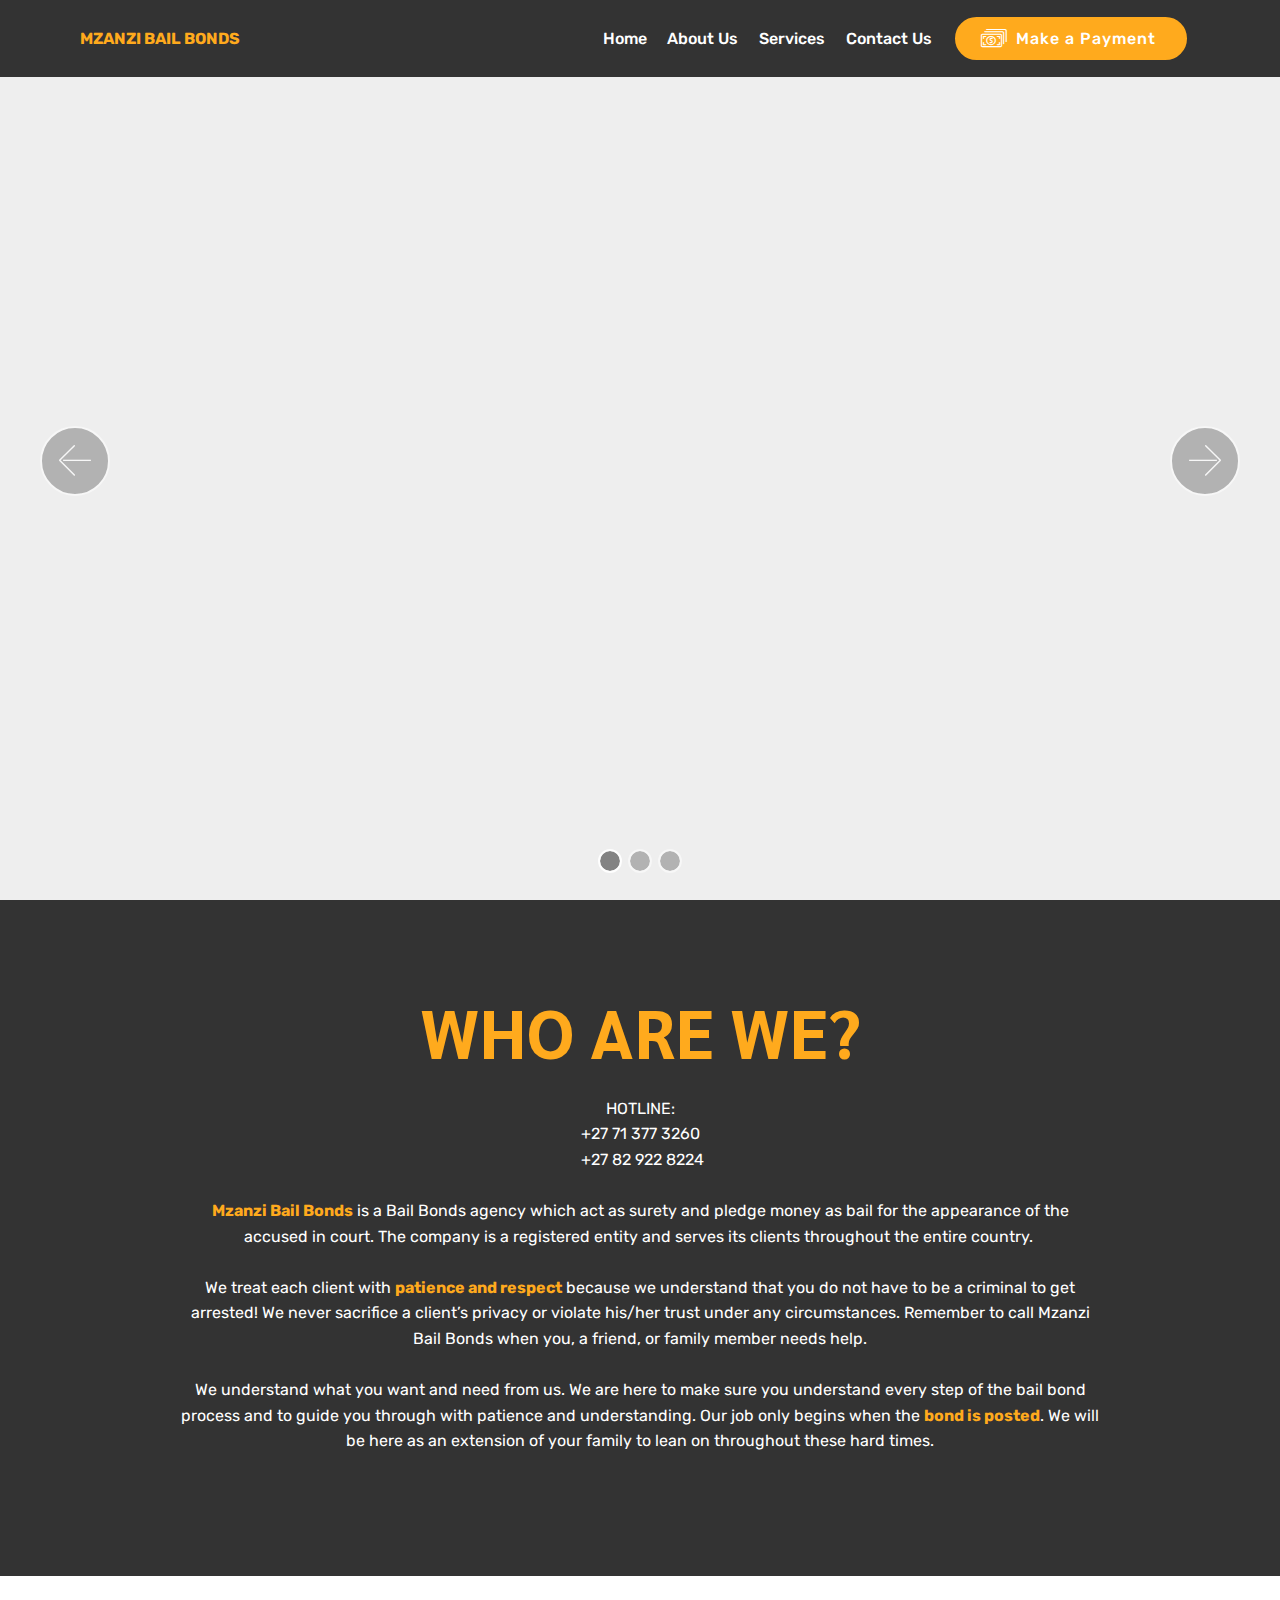
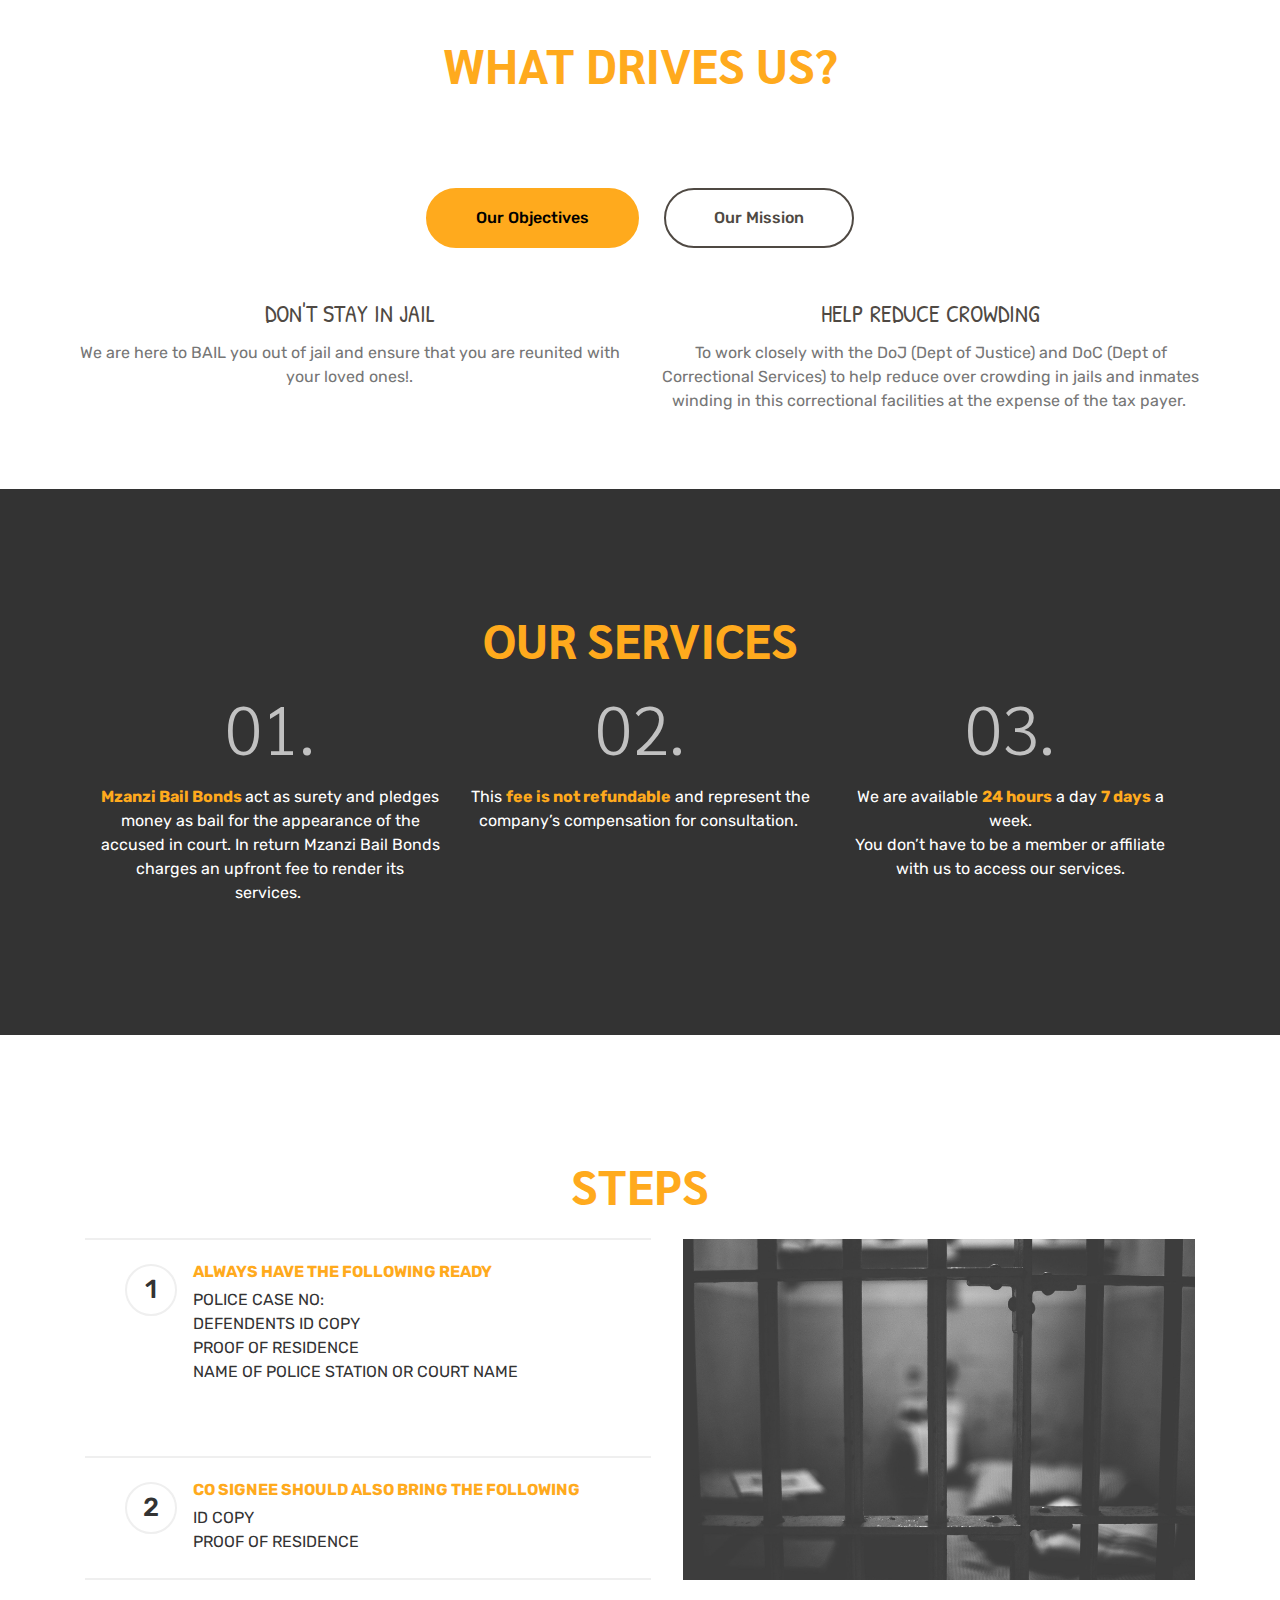
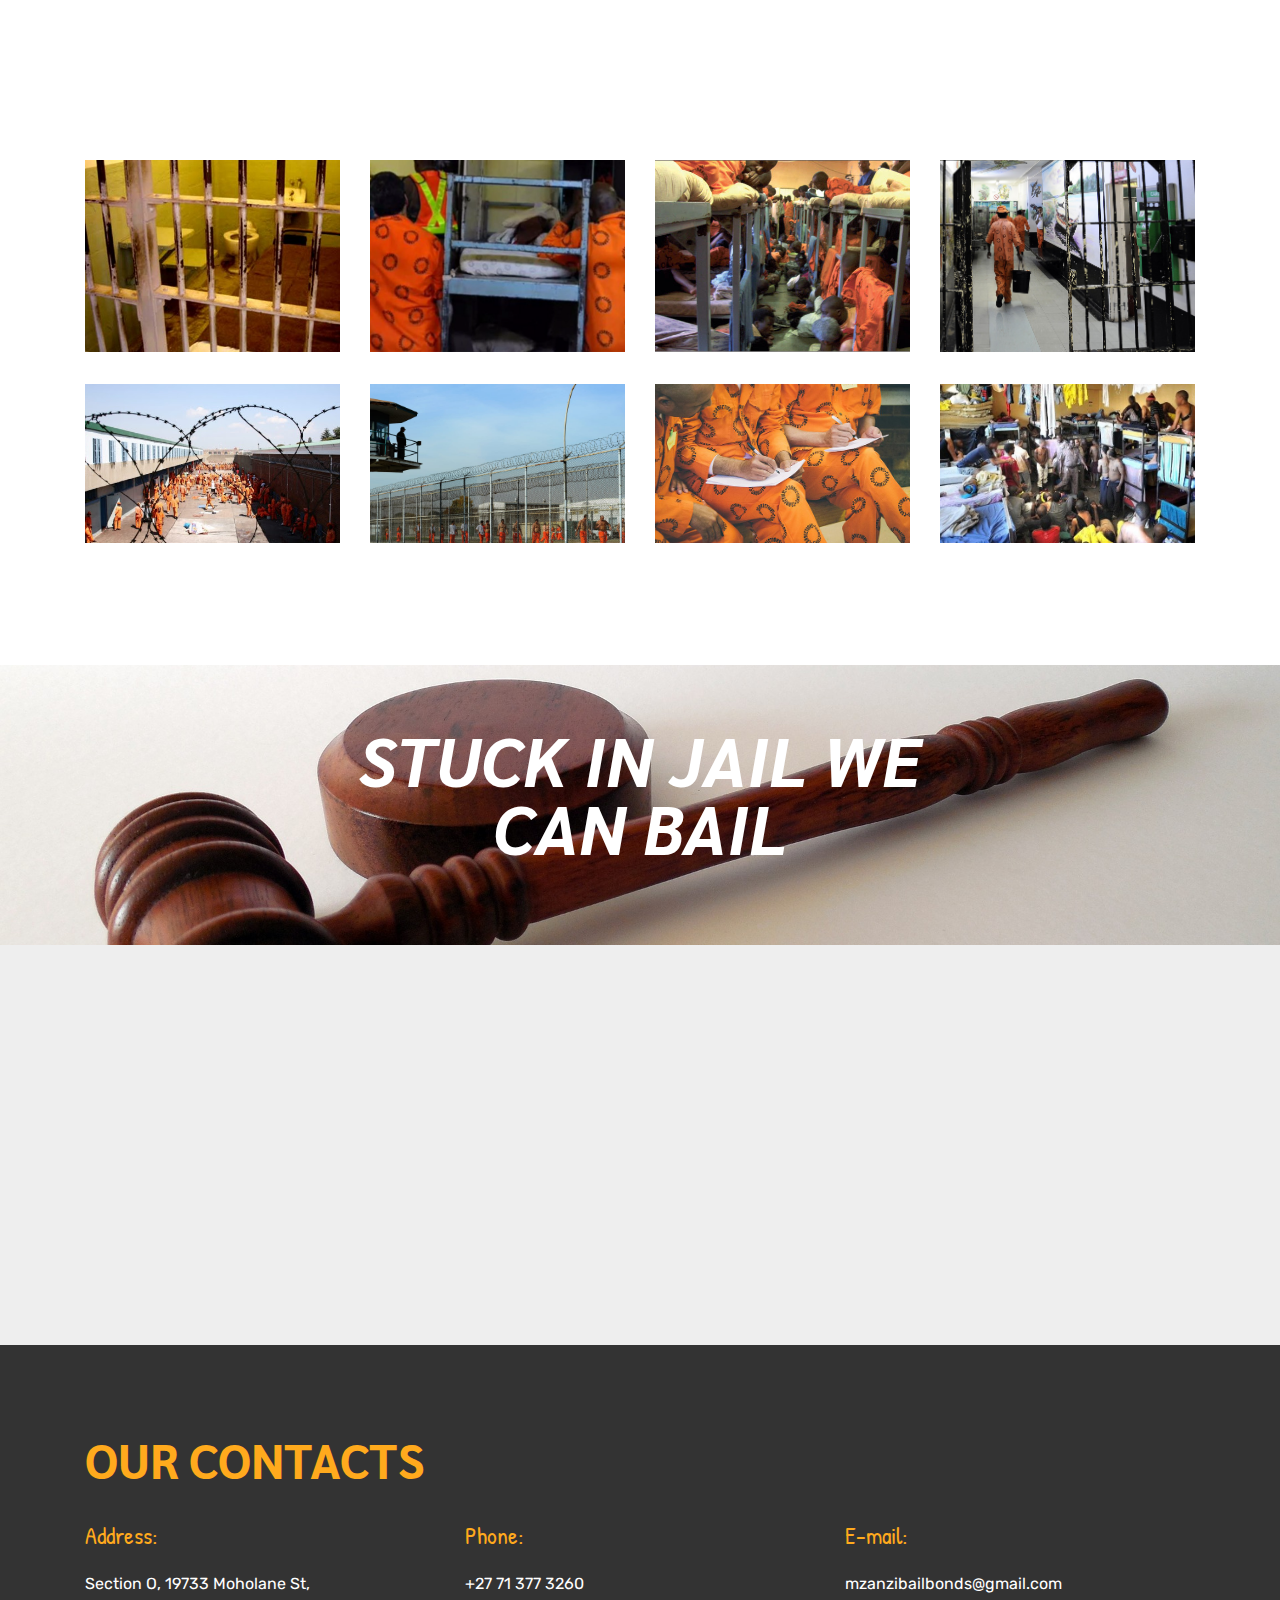
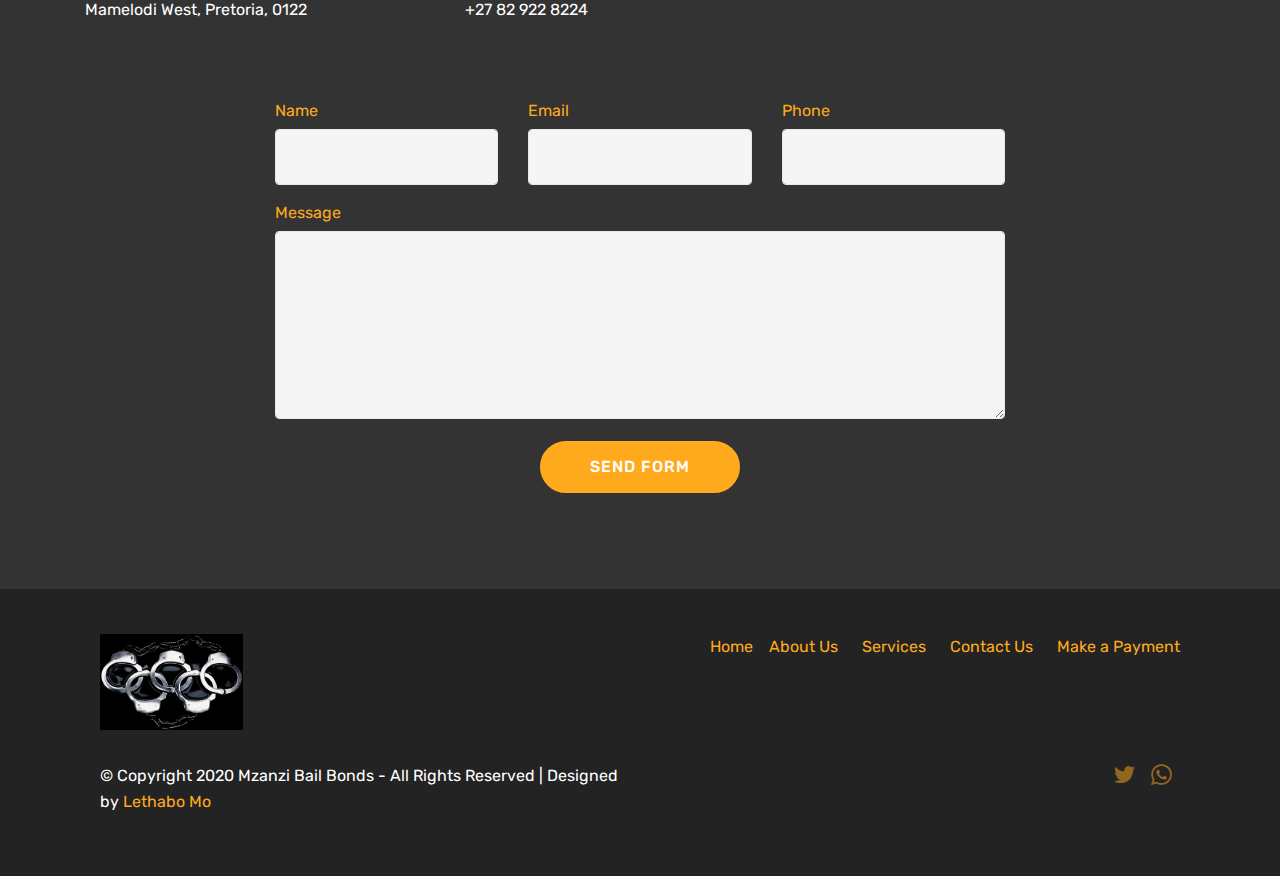
==== index.html @ 1b73ae92 "update" ====
<!DOCTYPE html>
<html  >
<head>
  <meta charset="UTF-8">
  <meta http-equiv="X-UA-Compatible" content="IE=edge">
  <meta name="generator" content="Mobirise v4.12.2, mobirise.com">
  <meta name="twitter:card" content="summary_large_image"/>
  <meta name="twitter:image:src" content="assets/images/index-meta.jpg">
  <meta property="og:image" content="assets/images/index-meta.jpg">
  <meta name="twitter:title" content="Home">
  <meta name="viewport" content="width=device-width, initial-scale=1, minimum-scale=1">
  <link rel="shortcut icon" href="assets/images/picture1-1.png" type="image/x-icon">
  <meta name="description" content="Mzanzi Bail Bonds is a Bail Bonds agency which act as surety and pledge money as bail for the appearance of the accused in court. The company is a registered entity and serves its clients throughout the entire country.">
  
  <title>Home</title>
  <link rel="stylesheet" href="assets/web/assets/mobirise-icons/mobirise-icons.css">
  <link rel="stylesheet" href="assets/facebook-plugin/style.css">
  <link rel="stylesheet" href="assets/bootstrap/css/bootstrap.min.css">
  <link rel="stylesheet" href="assets/bootstrap/css/bootstrap-grid.min.css">
  <link rel="stylesheet" href="assets/bootstrap/css/bootstrap-reboot.min.css">
  <link rel="stylesheet" href="assets/dropdown/css/style.css">
  <link rel="stylesheet" href="assets/tether/tether.min.css">
  <link rel="stylesheet" href="assets/socicon/css/styles.css">
  <link rel="stylesheet" href="assets/theme/css/style.css">
  <link rel="preload" as="style" href="assets/mobirise/css/mbr-additional.css"><link rel="stylesheet" href="assets/mobirise/css/mbr-additional.css" type="text/css">
  
  
  
</head>
<body>
    
    <!--Disable Right Click-->
<script>
    document.addEventListener('contextmenu', event => event.preventDefault());
    </script>
    <!--End Disable Right Click-->

    <!--Start of Tawk.to Script-->
<script type="text/javascript">
    var Tawk_API=Tawk_API||{}, Tawk_LoadStart=new Date();
    (function(){
    var s1=document.createElement("script"),s0=document.getElementsByTagName("script")[0];
    s1.async=true;
    s1.src='https://embed.tawk.to/5e70681beec7650c33207653/default';
    s1.charset='UTF-8';
    s1.setAttribute('crossorigin','*');
    s0.parentNode.insertBefore(s1,s0);
    })();
    </script>
    <!--End of Tawk.to Script-->

  <section class="menu cid-rT19TVlT8f" once="menu" id="menu1-0">

    

    <nav class="navbar navbar-expand beta-menu navbar-dropdown align-items-center navbar-fixed-top navbar-toggleable-sm">
        <button class="navbar-toggler navbar-toggler-right" type="button" data-toggle="collapse" data-target="#navbarSupportedContent" aria-controls="navbarSupportedContent" aria-expanded="false" aria-label="Toggle navigation">
            <div class="hamburger">
                <span></span>
                <span></span>
                <span></span>
                <span></span>
            </div>
        </button>
        <div class="menu-logo">
            <div class="navbar-brand">
                
                <span class="navbar-caption-wrap"><a class="navbar-caption text-primary display-4" href="index.html">
                        MZANZI BAIL BONDS</a></span>
            </div>
        </div>
        <div class="collapse navbar-collapse" id="navbarSupportedContent">
            <ul class="navbar-nav nav-dropdown" data-app-modern-menu="true"><li class="nav-item">
                    <a class="nav-link link text-white display-4" href="index.html">
                        Home</a>
                </li>
                <li class="nav-item">
                    <a class="nav-link link text-white display-4" href="index.html#header16-2">
                        
                        About Us
                    </a>
                </li><li class="nav-item"><a class="nav-link link text-white display-4" href="index.html#counters6-f">Services</a></li><li class="nav-item"><a class="nav-link link text-white display-4" href="index.html#map1-o">Contact Us</a></li></ul>
            <div class="navbar-buttons mbr-section-btn"><a class="btn btn-sm btn-primary display-4" href="make-a-payment.html"><span class="mbri-cash mbr-iconfont mbr-iconfont-btn"></span>
                    Make a Payment&nbsp;</a></div>
        </div>
    </nav>
</section>

<section class="engine"><a href="https://mobirise.info/r">free bootstrap templates</a></section><section class="carousel slide cid-rT1Kczmqqa" data-interval="false" id="slider1-3">

    

    <div class="full-screen"><div class="mbr-slider slide carousel" data-keyboard="false" data-ride="carousel" data-interval="3000" data-pause="true"><ol class="carousel-indicators"><li data-app-prevent-settings="" data-target="#slider1-3" class=" active" data-slide-to="0"></li><li data-app-prevent-settings="" data-target="#slider1-3" data-slide-to="1"></li><li data-app-prevent-settings="" data-target="#slider1-3" data-slide-to="2"></li></ol><div class="carousel-inner" role="listbox"><div class="carousel-item slider-fullscreen-image active" data-bg-video-slide="false" style="background-image: url(assets/images/mzanzibailbondscover-2.jpg);"><div class="container container-slide"><div class="image_wrapper"><div class="mbr-overlay" style="opacity: 0;"></div><img src="assets/images/mzanzibailbondscover-2.jpg" alt="" title=""><div class="carousel-caption justify-content-center"><div class="col-10 align-right"></div></div></div></div></div><div class="carousel-item slider-fullscreen-image" data-bg-video-slide="false" style="background-image: url(assets/images/mbr.jpg);"><div class="container container-slide"><div class="image_wrapper"><div class="mbr-overlay"></div><img src="assets/images/mbr.jpg" alt="" title=""><div class="carousel-caption justify-content-center"><div class="col-10 align-center"><h2 class="mbr-fonts-style display-1"><em><strong>LET US SET YOU FREE</strong></em></h2><p class="lead mbr-text mbr-fonts-style display-5">HOTLINE: 
<br>+27 71 377 3260<br>+27 82 922 8224<br></p><div class="mbr-section-btn" buttons="0"><a class="btn display-4 btn-primary" href="index.html#header16-2">Learn More</a> <a class="btn display-4 btn-white-outline" href="make-a-payment.html">Make a Payment</a>  </div></div></div></div></div></div><div class="carousel-item slider-fullscreen-image" data-bg-video-slide="false" style="background-image: url(assets/images/mbr-1.jpg);"><div class="container container-slide"><div class="image_wrapper"><div class="mbr-overlay"></div><img src="assets/images/mbr-1.jpg" alt="" title=""><div class="carousel-caption justify-content-center"><div class="col-10 align-center"><h2 class="mbr-fonts-style display-1"><strong>NO BOND TOO LARGE OR TOO SMALL</strong></h2><p class="lead mbr-text mbr-fonts-style display-5">HOTLINE: 
<br>+27 71 377 3260<br>+27 82 922 8224<br></p><div class="mbr-section-btn" buttons="0"><a class="btn btn-primary display-4" href="index.html#counters6-f">Our Services</a> <a class="btn  btn-white-outline display-4" href="make-a-payment.html">Make a Payment</a></div></div></div></div></div></div></div><a data-app-prevent-settings="" class="carousel-control carousel-control-prev" role="button" data-slide="prev" href="#slider1-3"><span aria-hidden="true" class="mbri-left mbr-iconfont"></span><span class="sr-only">Previous</span></a><a data-app-prevent-settings="" class="carousel-control carousel-control-next" role="button" data-slide="next" href="#slider1-3"><span aria-hidden="true" class="mbri-right mbr-iconfont"></span><span class="sr-only">Next</span></a></div></div>

</section>

<section class="header1 cid-rT1ae8HcQu" id="header16-2">

    

    

    <div class="container">
        <div class="row justify-content-md-center">
            <div class="col-md-10 align-center">
                <h1 class="mbr-section-title mbr-bold pb-3 mbr-fonts-style display-1">WHO ARE WE?</h1>
                
                <p class="mbr-text pb-3 mbr-fonts-style display-7">HOTLINE: <br>+27 71 377 3260<br>&nbsp;+27 82 922 8224<br><br><a href="index.html#header16-2"><strong>Mzanzi Bail Bonds</strong> </a>is a Bail Bonds agency which act as surety and pledge money as bail for the appearance of the accused in court. The company is a registered entity and serves its clients throughout the entire country.&nbsp;<br><br>We treat each client with <a href="index.html#header16-2"><strong>patience and respect</strong></a> because we understand that you do not have to be a criminal to get arrested! We never sacrifice a client’s privacy or violate his/her trust under any circumstances. Remember to call Mzanzi Bail Bonds when you, a friend, or family member needs help.
<br>
<br>We understand what you want and need from us. We are here to make sure you understand every step of the bail bond process and to guide you through with patience and understanding. Our job only begins when the <a href="index.html#header16-2"><strong>bond is posted</strong></a>. We will be here as an extension of your family to lean on throughout these hard times.<br></p>
                
            </div>
        </div>
    </div>

</section>

<section class="tabs3 cid-rT1NKKxQdc" id="tabs3-7">

    

    

    <div class="container">
        <h2 class="mbr-section-title align-center pb-3 mbr-fonts-style display-2"><strong>
           WHAT DRIVES US?</strong></h2>
        
    </div>
    <div class="container-fluid">
        <div class="row tabcont">
            <ul class="nav nav-tabs pt-3 mt-5" role="tablist">
                <li class="nav-item mbr-fonts-style"><a class="nav-link show active display-7" role="tab" data-toggle="tab" href="#tabs3-7_tab0" aria-selected="true">Our Objectives</a></li>
                <li class="nav-item mbr-fonts-style"><a class="nav-link  show active display-7" role="tab" data-toggle="tab" href="#tabs3-7_tab1" aria-selected="true">Our Mission</a></li>
                
                
                
                
            </ul>
        </div>
    </div>

    <div class="container">
        <div class="row px-1">
            <div class="tab-content">
                <div id="tab1" class="tab-pane in active mbr-table" role="tabpanel">
                    <div class="row tab-content-row">
                        <div class="col-xs-12 col-md-6">
                            
                            <h4 class="mbr-element-title  align-center mbr-fonts-style pb-2 display-5">DON'T STAY IN JAIL</h4>
                            <p class="mbr-section-text  align-center mbr-fonts-style display-7">We are here to BAIL you out of jail and ensure that you are reunited with your loved ones!.<br></p>
                        </div>

                        <div class="col-xs-12 col-md-6">
                            
                            <h4 class="mbr-element-title  align-center mbr-fonts-style pb-2 display-5">HELP REDUCE CROWDING</h4>
                            <p class="mbr-section-text  align-center mbr-fonts-style display-7">To work closely with the DoJ (Dept of Justice) and DoC (Dept of Correctional Services) to help reduce over crowding in jails and inmates winding in this correctional facilities at the expense of the tax payer.&nbsp;<br></p>
                        </div>

                      
                    </div>
                </div>

                <div id="tab2" class="tab-pane  mbr-table" role="tabpanel">
                    <div class="row tab-content-row">
                        <div class="col-xs-12 col-md-6 col-lg-4">
                            
                            <h4 class="mbr-element-title  align-center mbr-fonts-style pb-2 display-5">PREMIER BAIL BONDS COMPANY</h4>
                            <p class="mbr-section-text  align-center mbr-fonts-style display-7">Our mission is to be the premier Bail Bonds Company in the country with the aim to serve its clientele who demand honest, knowledgeable and reliable services.&nbsp;<br></p>
                        </div>

                        <div class="col-xs-12 col-md-6 col-lg-4">
                            
                            <h4 class="mbr-element-title  align-center mbr-fonts-style pb-2 display-5">TRAINING BAIL BONDS AGENTS</h4>
                            <p class="mbr-section-text  align-center mbr-fonts-style display-7">Supporting and training Bail Bonds Agents, Mzanzi Bail Bonds aims stimulate its local community by creating employment with opportunities for growth advancement.<br></p>
                        </div>

                        <div class="col-xs-12 col-md-6 col-lg-4">
                            
                            <h4 class="mbr-element-title  align-center mbr-fonts-style pb-2 display-5">
                                JOB CREACTION</h4>
                            <p class="mbr-section-text  align-center mbr-fonts-style display-7">Create employment through deploying agencies across the country.&nbsp;<br></p>
                        </div>

                        
                    </div>
                </div>

                <div id="tab3" class="tab-pane  mbr-table" role="tabpanel">
                    <div class="row tab-content-row">
                        <div class="col-xs-12 col-md-6 col-lg-4">
                            
                            <h4 class="mbr-element-title  align-center mbr-fonts-style pb-2 display-5">
                                TRENDY WEBSITE BLOCKS
                            </h4>
                            <p class="mbr-section-text  align-center mbr-fonts-style display-7">
                                Choose from the large selection  pre-made blocks - full-screen intro, bootstrap carousel, slider, responsive image gallery with, parallax scrolling, sticky header and more.
                            </p>
                        </div>

                        <div class="col-xs-12 col-md-6 col-lg-4">
                            
                            <h4 class="mbr-element-title  align-center mbr-fonts-style pb-2 display-5">
                                TRENDY WEBSITE BLOCKS
                            </h4>
                            <p class="mbr-section-text  align-center mbr-fonts-style display-7">
                                Choose from the large selection  pre-made blocks - full-screen intro, bootstrap carousel, slider, responsive image gallery with, parallax scrolling, sticky header and more.
                            </p>
                        </div>

                        <div class="col-xs-12 col-md-6 col-lg-4">
                            
                            <h4 class="mbr-element-title  align-center mbr-fonts-style pb-2 display-5">
                                TRENDY WEBSITE BLOCKS
                            </h4>
                            <p class="mbr-section-text  align-center mbr-fonts-style display-7">
                                Choose from the large selection  pre-made blocks - full-screen intro, bootstrap carousel, slider, responsive image gallery with, parallax scrolling, sticky header and more.
                            </p>
                        </div>

                        
                    </div>
                </div>

                <div id="tab4" class="tab-pane  mbr-table" role="tabpanel">
                    <div class="row tab-content-row">
                        <div class="col-xs-12 col-md-6 col-lg-4">
                            
                            <h4 class="mbr-element-title  align-center mbr-fonts-style pb-2 display-5">
                                MOBILE FRIENDLY
                            </h4>
                            <p class="mbr-section-text  align-center mbr-fonts-style display-7">
                                No special actions required, all sites you make with Mobirise are mobile-friendly. You don't have to create a special mobile version of your site, it will adapt automagically.
                            </p>
                        </div>

                        <div class="col-xs-12 col-md-6 col-lg-4">
                            
                            <h4 class="mbr-element-title  align-center mbr-fonts-style pb-2 display-5">
                                MOBILE FRIENDLY
                            </h4>
                            <p class="mbr-section-text  align-center mbr-fonts-style display-7">
                                No special actions required, all sites you make with Mobirise are mobile-friendly. You don't have to create a special mobile version of your site, it will adapt automagically.
                            </p>
                        </div>

                        <div class="col-xs-12 col-md-6 col-lg-4">
                            
                            <h4 class="mbr-element-title  align-center mbr-fonts-style pb-2 display-5">
                                MOBILE FRIENDLY
                            </h4>
                            <p class="mbr-section-text  align-center mbr-fonts-style display-7">
                                No special actions required, all sites you make with Mobirise are mobile-friendly. You don't have to create a special mobile version of your site, it will adapt automagically.
                            </p>
                        </div>

                        
                    </div>
                </div>

                <div id="tab5" class="tab-pane  mbr-table" role="tabpanel">
                    <div class="row tab-content-row">
                        <div class="col-xs-12 col-md-6 col-lg-4">
                            
                            <h4 class="mbr-element-title  align-center mbr-fonts-style pb-2 display-5">
                                IT'S EASY AND SIMPLE
                            </h4>
                            <p class="mbr-section-text  align-center mbr-fonts-style display-7">
                                Cut down the development time with drag-and-drop website builder. Drop the blocks into the page, edit content inline and publish - no technical skills required.
                            </p>
                        </div>

                        <div class="col-xs-12 col-md-6 col-lg-4">
                            
                            <h4 class="mbr-element-title  align-center mbr-fonts-style pb-2 display-5">
                                IT'S EASY AND SIMPLE
                            </h4>
                            <p class="mbr-section-text  align-center mbr-fonts-style display-7">
                                Cut down the development time with drag-and-drop website builder. Drop the blocks into the page, edit content inline and publish - no technical skills required.
                            </p>
                        </div>

                        <div class="col-xs-12 col-md-6 col-lg-4">
                            
                            <h4 class="mbr-element-title  align-center mbr-fonts-style pb-2 display-5">
                                IT'S EASY AND SIMPLE
                            </h4>
                            <p class="mbr-section-text  align-center mbr-fonts-style display-7">
                                Cut down the development time with drag-and-drop website builder. Drop the blocks into the page, edit content inline and publish - no technical skills required.
                            </p>
                        </div>

                        
                    </div>
                </div>

                <div id="tab6" class="tab-pane  mbr-table" role="tabpanel">
                    <div class="row tab-content-row">
                        <div class="col-xs-12 col-md-6 col-lg-4">
                            
                            <h4 class="mbr-element-title  align-center mbr-fonts-style pb-2 display-5">
                                TRENDY WEBSITE BLOCKS
                            </h4>
                            <p class="mbr-section-text  align-center mbr-fonts-style display-7">
                                Choose from the large selection  pre-made blocks - full-screen intro, bootstrap carousel, slider, responsive image gallery with, parallax scrolling, sticky header and more.
                            </p>
                        </div>

                        <div class="col-xs-12 col-md-6 col-lg-4">
                            
                            <h4 class="mbr-element-title  align-center mbr-fonts-style pb-2 display-5">
                                TRENDY WEBSITE BLOCKS
                            </h4>
                            <p class="mbr-section-text  align-center mbr-fonts-style display-7">
                                Choose from the large selection  pre-made blocks - full-screen intro, bootstrap carousel, slider, responsive image gallery with, parallax scrolling, sticky header and more.
                            </p>
                        </div>

                        <div class="col-xs-12 col-md-6 col-lg-4">
                            
                            <h4 class="mbr-element-title  align-center mbr-fonts-style pb-2 display-5">
                                TRENDY WEBSITE BLOCKS
                            </h4>
                            <p class="mbr-section-text  align-center mbr-fonts-style display-7">
                                Choose from the large selection  pre-made blocks - full-screen intro, bootstrap carousel, slider, responsive image gallery with, parallax scrolling, sticky header and more.
                            </p>
                        </div>

                        
                    </div>
                </div>
            </div>
        </div>
    </div>
</section>

<section class="counters6 counters cid-rT22plOMA2" id="counters6-f">

    

    

    <div class="container pt-4 mt-2">
        <h2 class="mbr-section-title pb-3 align-center mbr-fonts-style display-2"><strong>OUR SERVICES</strong></h2>
        
        <div>
                <div class="cards-container">
                    <div class="card col-12 col-md-6 col-lg-4 pb-md-4">
                        <div class="panel-item align-center">
                            <div class="card-img pb-3">
                                <h3 class="img-text mbr-fonts-style display-1">01.</h3>
                            </div>
                            <div class="card-text">
                                
                                <p class="mbr-content-text mbr-fonts-style display-7"><a href="index.html#counters6-f"><strong>Mzanzi Bail Bonds </strong></a>act as surety and pledges money as bail for the appearance of the accused in court. In return Mzanzi Bail Bonds charges an upfront fee to render its services.&nbsp;<br></p>
                            </div>
                        </div>
                    </div>
                    <div class="card col-12 col-md-6 col-lg-4 pb-md-4">
                        <div class="panel-item align-center">
                            <div class="card-img pb-3">
                                <h3 class="img-text mbr-fonts-style display-1">02.</h3>
                            </div>
                            <div class="card-text">
                                
                                <p class="mbr-content-text mbr-fonts-style display-7">This <a href="index.html#counters6-f"><strong>fee is not refundable</strong></a> and represent the company’s compensation for consultation.&nbsp;<br></p>
                            </div>
                        </div>
                    </div>
                    <div class="card col-12 col-md-6 col-lg-4 last-child">
                        <div class="panel-item align-center">
                            <div class="card-img pb-3">
                                <h3 class="img-text mbr-fonts-style display-1">03.</h3>
                            </div>
                            <div class="card-text">
                                
                                <p class="mbr-content-text mbr-fonts-style display-7">We are available <a href="index.html#counters6-f"><strong>24 hours</strong></a> a day <a href="index.html#counters6-f"><strong>7 days</strong></a> a week.<br>You don’t have to be a member or affiliate with us to access our services.<br></p>
                            </div>
                        </div>
                    </div>
                    
                </div>
            </div>
    </div>
</section>

<section class="counters4 counters cid-rT24IEAwPP" id="counters4-g">

    

    

    <div class="container pt-4 mt-2">
        <h2 class="mbr-section-title pb-3 align-center mbr-fonts-style display-2"><strong>STEPS</strong></h2>
        
        <div class="media-container-row">
            <div class="media-block m-auto" style="width: 49%;">
                <div class="mbr-figure">
                    <img src="assets/images/mbr-3.jpg" alt="" title="">
                </div>
            </div>
            <div class="cards-block">
                <div class="cards-container">
                    <div class="card px-3 align-left col-12">
                        <div class="panel-item p-4 d-flex align-items-start">
                            <div class="card-img pr-3">
                                <h3 class="img-text d-flex align-items-center justify-content-center">
                                    1
                                </h3>
                            </div>
                            <div class="card-text">
                                <h4 class="mbr-content-title mbr-bold mbr-fonts-style display-7">ALWAYS HAVE THE FOLLOWING READY</h4>
                                <p class="mbr-content-text mbr-fonts-style display-7">POLICE CASE NO:<br>DEFENDENTS ID COPY<br>PROOF OF RESIDENCE<br>NAME OF POLICE STATION OR COURT NAME<br><br><br></p>
                            </div>
                        </div>
                    </div>
                    <div class="card px-3 align-left col-12">
                        <div class="panel-item p-4 d-flex align-items-start">
                            <div class="card-img pr-3">
                                <h3 class="img-text d-flex align-items-center justify-content-center">
                                    2
                                </h3>
                            </div>
                            <div class="card-text">
                                <h4 class="mbr-content-title mbr-bold mbr-fonts-style display-7">CO SIGNEE SHOULD ALSO BRING THE FOLLOWING</h4>
                                <p class="mbr-content-text mbr-fonts-style display-7">ID COPY<br>PROOF OF RESIDENCE</p>
                            </div>
                        </div>
                    </div>
                    
                    
                </div>
            </div>
        </div>
    </div>
</section>

<section class="mbr-gallery gallery5 cid-rToxRvbG44" id="gallery5-1d">

    

    

    <div class="container">
        
        
        <div class="row mbr-gallery" data-toggle="modal" data-target="#rTsVMkTH4W">
            <div class="col-sm-6 col-md-4 col-lg-3 item gallery-image">
                <div class="item-wrapper">
                    <img class="w-100" src="assets/images/prison-medium-423x317.jpg" alt="" data-slide-to="0" title="" data-target="#rTsVMkTA64">
                </div>
            </div>
            <div class="col-sm-6 col-md-4 col-lg-3 item gallery-image">
                <div class="item-wrapper">
                    <img class="w-100" src="assets/images/south-africa-has-the-most-overcrowded-prisons-in-africa.png" alt="" data-slide-to="1" title="" data-target="#rTsVMkTA64">
                </div>
            </div>
            <div class="col-sm-6 col-md-4 col-lg-3 item gallery-image">
                <div class="item-wrapper">
                    <img class="w-100" src="assets/images/09img01.jpg" alt="" data-slide-to="2" title="" data-target="#rTsVMkTA64">
                </div>
            </div><div class="col-sm-6 col-md-4 col-lg-3 item gallery-image">
                <div class="item-wrapper">
                    <img class="w-100" src="assets/images/south-africa-prisons.jpg" alt="" data-slide-to="3" title="" data-target="#rTsVMkTA64">
                </div>
            </div>
            <div class="col-sm-6 col-md-4 col-lg-3 item gallery-image">
                <div class="item-wrapper">
                    <img class="w-100" src="assets/images/unnamed.jpg" alt="" data-slide-to="4" title="" data-target="#rTsVMkTA64">
                </div>
            </div><div class="col-sm-6 col-md-4 col-lg-3 item gallery-image">
                <div class="item-wrapper">
                    <img class="w-100" src="assets/images/130829-end-prison-rape-fellner-knaram.jpg" alt="" data-slide-to="5" title="" data-target="#rTsVMkTA64">
                </div>
            </div><div class="col-sm-6 col-md-4 col-lg-3 item gallery-image">
                <div class="item-wrapper">
                    <img class="w-100" src="assets/images/nintchdbpict000000535105.jpg" alt="" data-slide-to="6" title="" data-target="#rTsVMkTA64">
                </div>
            </div><div class="col-sm-6 col-md-4 col-lg-3 item gallery-image">
                <div class="item-wrapper">
                    <img class="w-100" src="assets/images/og-remand-pic-2.jpg" alt="" data-slide-to="7" title="" data-target="#rTsVMkTA64">
                </div>
            </div>
        </div>

        <div class="modal mbr-slider fade" tabindex="-1" role="dialog" aria-hidden="true" id="rTsVMkTH4W">
            <div class="modal-dialog" role="document">
                <div class="modal-content">
                    <div class="modal-body">
                        <div class="carousel slide" data-ride="carousel" id="rTsVMkTA64">
                            <div class="carousel-inner">
                                <div class="carousel-item active">
                                    <img class="d-block w-100" src="assets/images/prison-medium-423x317.jpg" alt="">
                                </div>
                                <div class="carousel-item">
                                    <img class="d-block w-100" src="assets/images/south-africa-has-the-most-overcrowded-prisons-in-africa.png" alt="">
                                </div>
                                <div class="carousel-item">
                                    <img class="d-block w-100" src="assets/images/09img01.jpg" alt="">
                                </div><div class="carousel-item">
                                    <img class="d-block w-100" src="assets/images/south-africa-prisons.jpg" alt="">
                                </div>
                                <div class="carousel-item">
                                    <img class="d-block w-100" src="assets/images/unnamed.jpg" alt="">
                                </div><div class="carousel-item">
                                    <img class="d-block w-100" src="assets/images/130829-end-prison-rape-fellner-knaram.jpg" alt="">
                                </div><div class="carousel-item">
                                    <img class="d-block w-100" src="assets/images/nintchdbpict000000535105.jpg" alt="">
                                </div><div class="carousel-item">
                                    <img class="d-block w-100" src="assets/images/og-remand-pic-2.jpg" alt="">
                                </div>
                            </div>
                            <ol class="carousel-indicators">
                                <li data-slide-to="0" class="active" data-target="#rTsVMkTA64"></li>
                                <li data-slide-to="1" data-target="#rTsVMkTA64"></li>
                                <li data-slide-to="2" data-target="#rTsVMkTA64"></li><li data-slide-to="3" data-target="#rTsVMkTA64"></li>
                                <li data-slide-to="4" data-target="#rTsVMkTA64"></li><li data-slide-to="5" data-target="#rTsVMkTA64"></li><li data-slide-to="6" data-target="#rTsVMkTA64"></li><li data-slide-to="7" data-target="#rTsVMkTA64"></li>
                            </ol>
                            <a role="button" href="" class="close" data-dismiss="modal" aria-label="Close">
                            </a>
                            <a class="carousel-control-prev carousel-control" role="button" data-slide="prev" href="#rTsVMkTA64">
                                <span class="mbri-left mbr-iconfont" aria-hidden="true"></span>
                                <span class="sr-only">Previous</span>
                            </a>
                            <a class="carousel-control-next carousel-control" role="button" data-slide="next" href="#rTsVMkTA64">
                                <span class="mbri-right mbr-iconfont" aria-hidden="true"></span>
                                <span class="sr-only">Next</span>
                            </a>
                        </div>
                    </div>
                </div>
            </div>
        </div>
    </div>
</section>

<section class="mbr-section content5 cid-rT2c4WRUjd" id="content5-h">

    

    

    <div class="container">
        <div class="media-container-row">
            <div class="title col-12 col-md-8">
                <h2 class="align-center mbr-bold mbr-white pb-3 mbr-fonts-style display-1"><em>STUCK IN JAIL WE CAN BAIL</em></h2>
                
                
                
            </div>
        </div>
    </div>
</section>

<section class="map1 cid-rT2joSjLQW" id="map1-o">

     

    <div class="google-map"><iframe frameborder="0" style="border:0" src="https://www.google.com/maps/embed?pb=!1m18!1m12!1m3!1d3594.7457698996636!2d28.360981314516277!3d-25.712840150420057!2m3!1f0!2f0!3f0!3m2!1i1024!2i768!4f13.1!3m3!1m2!1s0x1e955f6ec8337ab5%3A0xd77bae2b7ae363f!2sCyber%20Centre%20And%20Solutions%20(PTY)%20LTD!5e0!3m2!1sen!2sza!4v1584026779461!5m2!1sen!2sza" allowfullscreen=""></iframe></div>
</section>

<section class="mbr-section contacts2 cid-rT2iXOcBjI" id="contacts2-n">
    <!---->
    
    <!---->
    <!--Overlay-->
    
    <!--Container-->
    <div class="container">
        <div class="row">
            <!--Titles-->
            <div class="title col-12">
                <h2 class="align-left mbr-fonts-style display-2"><strong>OUR CONTACTS</strong></h2>
                
            </div>
            <div class="col-12">
                <div class="row justify-content-center">
                    <div class="col-12 col-md-4">
                        <div class="b b-adress">
                            <h5 class="align-left mbr-fonts-style m-0 display-5">
                                Address:
                            </h5>
                            <p class="mbr-text align-left mbr-fonts-style display-7">Section O, 19733 Moholane St, 
<br>Mamelodi West, Pretoria, 0122</p>
                        </div>
                    </div>
                    <div class="col-12 col-md-4">
                        <div class="b b-phone">
                            <h5 class="align-left mbr-fonts-style m-0 display-5">
                                Phone:
                            </h5>
                            <p class="mbr-text align-left mbr-fonts-style display-7">+27 71 377 3260 
<br>+27 82 922 8224</p>
                        </div>
                    </div>
                    <div class="col-12 col-md-4">
                        <div class="b b-mail">
                            <h5 class="align-left mbr-fonts-style m-0 display-5">
                                E-mail:
                            </h5>
                            <p class="mbr-text align-left mbr-fonts-style display-7">
                                mzanzibailbonds@gmail.com
                            </p>
                        </div>
                    </div>
                </div>
            </div>
        </div>
    </div>
</section>

<section class="mbr-section form1 cid-rT2iEz7SDg" id="form1-m">

    

    
    <div class="container">
        <div class="row justify-content-center">
            <div class="title col-12 col-lg-8">
                
                
            </div>
        </div>
    </div>
    <div class="container">
        <div class="row justify-content-center">
            <div class="media-container-column col-lg-8" data-form-type="formoid">
                <!---Formbuilder Form--->
                <form action="https://mobirise.com/" method="POST" class="mbr-form form-with-styler" data-form-title="Mobirise Form"><input type="hidden" name="email" data-form-email="true" value="OAz9m65ZWE3E2dgguQjz5TJBzOVS79VZ8uuwGZX/i6twkauUnY+L6CaXvb7iSCsjDHQk80gtoKGFi9S1GNoftNnOWSt58JnXkAv37tkIGBMJibnTzRZ7RNI5zMXl8bpO">
                    <div class="row">
                        <div hidden="hidden" data-form-alert="" class="alert alert-success col-12">Thanks for filling out the form!</div>
                        <div hidden="hidden" data-form-alert-danger="" class="alert alert-danger col-12">
                        </div>
                    </div>
                    <div class="dragArea row">
                        <div class="col-md-4  form-group" data-for="name">
                            <label for="name-form1-m" class="form-control-label mbr-fonts-style display-7">Name</label>
                            <input type="text" name="name" data-form-field="Name" required="required" class="form-control display-7" id="name-form1-m">
                        </div>
                        <div class="col-md-4  form-group" data-for="email">
                            <label for="email-form1-m" class="form-control-label mbr-fonts-style display-7">Email</label>
                            <input type="email" name="email" data-form-field="Email" required="required" class="form-control display-7" id="email-form1-m">
                        </div>
                        <div data-for="phone" class="col-md-4  form-group">
                            <label for="phone-form1-m" class="form-control-label mbr-fonts-style display-7">Phone</label>
                            <input type="tel" name="phone" data-form-field="Phone" class="form-control display-7" id="phone-form1-m">
                        </div>
                        <div data-for="message" class="col-md-12 form-group">
                            <label for="message-form1-m" class="form-control-label mbr-fonts-style display-7">Message</label>
                            <textarea name="message" data-form-field="Message" class="form-control display-7" id="message-form1-m"></textarea>
                        </div>
                        <!--Recaptcher-->
                        <div class="field">
                            <div data-netlify-recaptcha="true">
                            </div>
                          </div>
                          
                        <div class="col-md-12 input-group-btn align-center"><button type="submit" class="btn btn-primary btn-form display-4" href="mailto:mzanzibailbonds@gmail.com">SEND FORM</button></div>
                    </div>
                </form><!---Formbuilder Form--->
            </div>
        </div>
    </div>
</section>

<section class="cid-rT7l7A6d22" id="footer5-10">

    

    

    <div class="container">
        <div class="media-container-row">
            <div class="col-md-3">
                <div class="media-wrap">
                    <a href="https://mobirise.co/">
                       <img src="assets/images/picture1.png" alt="Mobirise" title="">
                    </a>
                </div>
            </div>
            <div class="col-md-9">
                <p class="mbr-text align-right links mbr-fonts-style display-7"><a href="index.html">Home</a> &nbsp; &nbsp;<a href="index.html#header16-2">About Us</a>&nbsp; &nbsp; &nbsp; <a href="index.html#counters6-f">Services</a>&nbsp; &nbsp; &nbsp; <a href="index.html#map1-o">Contact Us</a>&nbsp; &nbsp; &nbsp; <a href="make-a-payment.html">Make a Payment</a></p>
            </div>
        </div>
        <div class="footer-lower">
            <div class="media-container-row">
                <div class="col-md-12">
                    <hr>
                </div>
            </div>
            <div class="media-container-row mbr-white">
                <div class="col-md-6 copyright">
                    <p class="mbr-text mbr-fonts-style display-7">
                        © Copyright 2020 Mzanzi Bail Bonds - All Rights Reserved | Designed by <a href="https://lethabomo.co.za">Lethabo Mo</a></p>
                </div>
                <div class="col-md-6">
                    <div class="social-list align-right">
                        <div class="soc-item">
                            <a href="https://twitter.com/mzanzibailbonds" target="_blank">
                                <span class="mbr-iconfont mbr-iconfont-social socicon-twitter socicon" style="color: rgb(255, 170, 29); fill: rgb(255, 170, 29);"></span>
                            </a>
                        </div>
                        <div class="soc-item">
                            <a href="https://wa.me/277137732260" target="_blank">
                                <span class="mbr-iconfont mbr-iconfont-social socicon-whatsapp socicon" style="color: rgb(255, 170, 29); fill: rgb(255, 170, 29);"></span>
                            </a>
                        </div>
                        
                        
                        
                        
                    </div>
                </div>
            </div>
        </div>
    </div>
</section>


  <script src="assets/web/assets/jquery/jquery.min.js"></script>
  <script src="assets/popper/popper.min.js"></script>
  <script src="https://connect.facebook.net/en_US/sdk.js#xfbml=1&version=v2.5"></script>
  <script src="https://apis.google.com/js/plusone.js"></script>
  <script src="assets/facebook-plugin/facebook-script.js"></script>
  <script src="assets/bootstrap/js/bootstrap.min.js"></script>
  <script src="assets/smoothscroll/smooth-scroll.js"></script>
  <script src="assets/ytplayer/jquery.mb.ytplayer.min.js"></script>
  <script src="assets/dropdown/js/nav-dropdown.js"></script>
  <script src="assets/dropdown/js/navbar-dropdown.js"></script>
  <script src="assets/touchswipe/jquery.touch-swipe.min.js"></script>
  <script src="assets/tether/tether.min.js"></script>
  <script src="assets/vimeoplayer/jquery.mb.vimeo_player.js"></script>
  <script src="assets/bootstrapcarouselswipe/bootstrap-carousel-swipe.js"></script>
  <script src="assets/mbr-tabs/mbr-tabs.js"></script>
  <script src="assets/viewportchecker/jquery.viewportchecker.js"></script>
  <script src="assets/theme/js/script.js"></script>
  <script src="assets/slidervideo/script.js"></script>
  <script src="assets/formoid/formoid.min.js"></script>
  
  
</body>
</html>
---- assets/web/assets/mobirise-icons/mobirise-icons.css ----
@font-face {
  font-family: 'MobiriseIcons';
  src:  url('mobirise-icons.eot?spat4u');
  src:  url('mobirise-icons.eot?spat4u#iefix') format('embedded-opentype'),
    url('mobirise-icons.ttf?spat4u') format('truetype'),
    url('mobirise-icons.woff?spat4u') format('woff'),
    url('mobirise-icons.svg?spat4u#MobiriseIcons') format('svg');
  font-weight: normal;
  font-style: normal;
  font-display: swap;
}

[class^="mbri-"], [class*=" mbri-"] {
  /* use !important to prevent issues with browser extensions that change fonts */
  font-family: MobiriseIcons !important;
  speak: none;
  font-style: normal;
  font-weight: normal;
  font-variant: normal;
  text-transform: none;
  line-height: 1;

  /* Better Font Rendering =========== */
  -webkit-font-smoothing: antialiased;
  -moz-osx-font-smoothing: grayscale;
}

.mbri-add-submenu:before {
  content: "\e900";
}
.mbri-alert:before {
  content: "\e901";
}
.mbri-align-center:before {
  content: "\e902";
}
.mbri-align-justify:before {
  content: "\e903";
}
.mbri-align-left:before {
  content: "\e904";
}
.mbri-align-right:before {
  content: "\e905";
}
.mbri-android:before {
  content: "\e906";
}
.mbri-apple:before {
  content: "\e907";
}
.mbri-arrow-down:before {
  content: "\e908";
}
.mbri-arrow-next:before {
  content: "\e909";
}
.mbri-arrow-prev:before {
  content: "\e90a";
}
.mbri-arrow-up:before {
  content: "\e90b";
}
.mbri-bold:before {
  content: "\e90c";
}
.mbri-bookmark:before {
  content: "\e90d";
}
.mbri-bootstrap:before {
  content: "\e90e";
}
.mbri-briefcase:before {
  content: "\e90f";
}
.mbri-browse:before {
  content: "\e910";
}
.mbri-bulleted-list:before {
  content: "\e911";
}
.mbri-calendar:before {
  content: "\e912";
}
.mbri-camera:before {
  content: "\e913";
}
.mbri-cart-add:before {
  content: "\e914";
}
.mbri-cart-full:before {
  content: "\e915";
}
.mbri-cash:before {
  content: "\e916";
}
.mbri-change-style:before {
  content: "\e917";
}
.mbri-chat:before {
  content: "\e918";
}
.mbri-clock:before {
  content: "\e919";
}
.mbri-close:before {
  content: "\e91a";
}
.mbri-cloud:before {
  content: "\e91b";
}
.mbri-code:before {
  content: "\e91c";
}
.mbri-contact-form:before {
  content: "\e91d";
}
.mbri-credit-card:before {
  content: "\e91e";
}
.mbri-cursor-click:before {
  content: "\e91f";
}
.mbri-cust-feedback:before {
  content: "\e920";
}
.mbri-database:before {
  content: "\e921";
}
.mbri-delivery:before {
  content: "\e922";
}
.mbri-desktop:before {
  content: "\e923";
}
.mbri-devices:before {
  content: "\e924";
}
.mbri-down:before {
  content: "\e925";
}
.mbri-download:before {
  content: "\e989";
}
.mbri-drag-n-drop:before {
  content: "\e927";
}
.mbri-drag-n-drop2:before {
  content: "\e928";
}
.mbri-edit:before {
  content: "\e929";
}
.mbri-edit2:before {
  content: "\e92a";
}
.mbri-error:before {
  content: "\e92b";
}
.mbri-extension:before {
  content: "\e92c";
}
.mbri-features:before {
  content: "\e92d";
}
.mbri-file:before {
  content: "\e92e";
}
.mbri-flag:before {
  content: "\e92f";
}
.mbri-folder:before {
  content: "\e930";
}
.mbri-gift:before {
  content: "\e931";
}
.mbri-github:before {
  content: "\e932";
}
.mbri-globe:before {
  content: "\e933";
}
.mbri-globe-2:before {
  content: "\e934";
}
.mbri-growing-chart:before {
  content: "\e935";
}
.mbri-hearth:before {
  content: "\e936";
}
.mbri-help:before {
  content: "\e937";
}
.mbri-home:before {
  content: "\e938";
}
.mbri-hot-cup:before {
  content: "\e939";
}
.mbri-idea:before {
  content: "\e93a";
}
.mbri-image-gallery:before {
  content: "\e93b";
}
.mbri-image-slider:before {
  content: "\e93c";
}
.mbri-info:before {
  content: "\e93d";
}
.mbri-italic:before {
  content: "\e93e";
}
.mbri-key:before {
  content: "\e93f";
}
.mbri-laptop:before {
  content: "\e940";
}
.mbri-layers:before {
  content: "\e941";
}
.mbri-left-right:before {
  content: "\e942";
}
.mbri-left:before {
  content: "\e943";
}
.mbri-letter:before {
  content: "\e944";
}
.mbri-like:before {
  content: "\e945";
}
.mbri-link:before {
  content: "\e946";
}
.mbri-lock:before {
  content: "\e947";
}
.mbri-login:before {
  content: "\e948";
}
.mbri-logout:before {
  content: "\e949";
}
.mbri-magic-stick:before {
  content: "\e94a";
}
.mbri-map-pin:before {
  content: "\e94b";
}
.mbri-menu:before {
  content: "\e94c";
}
.mbri-mobile:before {
  content: "\e94d";
}
.mbri-mobile2:before {
  content: "\e94e";
}
.mbri-mobirise:before {
  content: "\e94f";
}
.mbri-more-horizontal:before {
  content: "\e950";
}
.mbri-more-vertical:before {
  content: "\e951";
}
.mbri-music:before {
  content: "\e952";
}
.mbri-new-file:before {
  content: "\e953";
}
.mbri-numbered-list:before {
  content: "\e954";
}
.mbri-opened-folder:before {
  content: "\e955";
}
.mbri-pages:before {
  content: "\e956";
}
.mbri-paper-plane:before {
  content: "\e957";
}
.mbri-paperclip:before {
  content: "\e958";
}
.mbri-photo:before {
  content: "\e959";
}
.mbri-photos:before {
  content: "\e95a";
}
.mbri-pin:before {
  content: "\e95b";
}
.mbri-play:before {
  content: "\e95c";
}
.mbri-plus:before {
  content: "\e95d";
}
.mbri-preview:before {
  content: "\e95e";
}
.mbri-print:before {
  content: "\e95f";
}
.mbri-protect:before {
  content: "\e960";
}
.mbri-question:before {
  content: "\e961";
}
.mbri-quote-left:before {
  content: "\e962";
}
.mbri-quote-right:before {
  content: "\e963";
}
.mbri-refresh:before {
  content: "\e964";
}
.mbri-responsive:before {
  content: "\e965";
}
.mbri-right:before {
  content: "\e966";
}
.mbri-rocket:before {
  content: "\e967";
}
.mbri-sad-face:before {
  content: "\e968";
}
.mbri-sale:before {
  content: "\e969";
}
.mbri-save:before {
  content: "\e96a";
}
.mbri-search:before {
  content: "\e96b";
}
.mbri-setting:before {
  content: "\e96c";
}
.mbri-setting2:before {
  content: "\e96d";
}
.mbri-setting3:before {
  content: "\e96e";
}
.mbri-share:before {
  content: "\e96f";
}
.mbri-shopping-bag:before {
  content: "\e970";
}
.mbri-shopping-basket:before {
  content: "\e971";
}
.mbri-shopping-cart:before {
  content: "\e972";
}
.mbri-sites:before {
  content: "\e973";
}
.mbri-smile-face:before {
  content: "\e974";
}
.mbri-speed:before {
  content: "\e975";
}
.mbri-star:before {
  content: "\e976";
}
.mbri-success:before {
  content: "\e977";
}
.mbri-sun:before {
  content: "\e978";
}
.mbri-sun2:before {
  content: "\e979";
}
.mbri-tablet:before {
  content: "\e97a";
}
.mbri-tablet-vertical:before {
  content: "\e97b";
}
.mbri-target:before {
  content: "\e97c";
}
.mbri-timer:before {
  content: "\e97d";
}
.mbri-to-ftp:before {
  content: "\e97e";
}
.mbri-to-local-drive:before {
  content: "\e97f";
}
.mbri-touch-swipe:before {
  content: "\e980";
}
.mbri-touch:before {
  content: "\e981";
}
.mbri-trash:before {
  content: "\e982";
}
.mbri-underline:before {
  content: "\e983";
}
.mbri-unlink:before {
  content: "\e984";
}
.mbri-unlock:before {
  content: "\e985";
}
.mbri-up-down:before {
  content: "\e986";
}
.mbri-up:before {
  content: "\e987";
}
.mbri-update:before {
  content: "\e988";
}
.mbri-upload:before {
 content: "\e926"; 
}
.mbri-user:before {
  content: "\e98a";
}
.mbri-user2:before {
  content: "\e98b";
}
.mbri-users:before {
  content: "\e98c";
}
.mbri-video:before {
  content: "\e98d";
}
.mbri-video-play:before {
  content: "\e98e";
}
.mbri-watch:before {
  content: "\e98f";
}
.mbri-website-theme:before {
  content: "\e990";
}
.mbri-wifi:before {
  content: "\e991";
}
.mbri-windows:before {
  content: "\e992";
}
.mbri-zoom-out:before {
  content: "\e993";
}
.mbri-redo:before {
  content: "\e994";
}
.mbri-undo:before {
  content: "\e995";
}
---- assets/facebook-plugin/style.css ----
.mbr-section.mbr-section__comments{
    position: relative;
}
.mbr-section__comments{
    background-size: cover;
}
.addons-container {
  position: relative;
  margin-left: auto;
  margin-right: auto;
  padding-right: 15px;
  padding-left: 15px; }
  @media (min-width: 576px) {
    .addons-container {
      padding-right: 15px;
      padding-left: 15px; } }
  @media (min-width: 768px) {
    .addons-container {
      padding-right: 15px;
      padding-left: 15px; } }
  @media (min-width: 992px) {
    .addons-container {
      padding-right: 15px;
      padding-left: 15px; } }
  @media (min-width: 1200px) {
    .addons-container {
      padding-right: 15px;
      padding-left: 15px; } }
  @media (min-width: 576px) {
    .addons-container {
      width: 540px;
      max-width: 100%; } }
  @media (min-width: 768px) {
    .addons-container {
      width: 720px;
      max-width: 100%; } }
  @media (min-width: 992px) {
    .addons-container {
      width: 960px;
      max-width: 100%; } }
  @media (min-width: 1200px) {
    .addons-container {
      width: 1140px;
      max-width: 100%; } }

.addons-container-inner{
    position: relative;
    width: 100%;
    min-height: 1px;
    padding-right: 15px;
    padding-left: 15px;
}
@media (min-width: 567px) {
    .addons-container-inner{
        -ms-flex: 0 0 66.666667%;
        flex: 0 0 66.666667%;
        max-width: 66.666667%;
    }
}
.addons-row{
    display: flex;
    justify-content:center;
}
---- assets/dropdown/css/style.css ----
.navbar-dropdown {
  left: 0;
  padding: 0;
  position: absolute;
  right: 0;
  top: 0;
  transition: all 0.45s ease;
  z-index: 1030;
  background: #282828; }
  .navbar-dropdown .navbar-logo {
    margin-right: 0.8rem;
    transition: margin 0.3s ease-in-out;
    vertical-align: middle; }
    .navbar-dropdown .navbar-logo img {
      height: 3.125rem;
      transition: all 0.3s ease-in-out; }
    .navbar-dropdown .navbar-logo.mbr-iconfont {
      font-size: 3.125rem;
      line-height: 3.125rem; }
  .navbar-dropdown .navbar-caption {
    font-weight: 700;
    white-space: normal;
    vertical-align: -4px;
    line-height: 3.125rem !important; }
    .navbar-dropdown .navbar-caption, .navbar-dropdown .navbar-caption:hover {
      color: inherit;
      text-decoration: none; }
  .navbar-dropdown .mbr-iconfont + .navbar-caption {
    vertical-align: -1px; }
  .navbar-dropdown.navbar-fixed-top {
    position: fixed; }
  .navbar-dropdown .navbar-brand span {
    vertical-align: -4px; }
  .navbar-dropdown.bg-color.transparent {
    background: none; }
  .navbar-dropdown.navbar-short .navbar-brand {
    padding: 0.625rem 0; }
    .navbar-dropdown.navbar-short .navbar-brand span {
      vertical-align: -1px; }
  .navbar-dropdown.navbar-short .navbar-caption {
    line-height: 2.375rem !important;
    vertical-align: -2px; }
  .navbar-dropdown.navbar-short .navbar-logo {
    margin-right: 0.5rem; }
    .navbar-dropdown.navbar-short .navbar-logo img {
      height: 2.375rem; }
    .navbar-dropdown.navbar-short .navbar-logo.mbr-iconfont {
      font-size: 2.375rem;
      line-height: 2.375rem; }
  .navbar-dropdown.navbar-short .mbr-table-cell {
    height: 3.625rem; }
  .navbar-dropdown .navbar-close {
    left: 0.6875rem;
    position: fixed;
    top: 0.75rem;
    z-index: 1000; }
  .navbar-dropdown .hamburger-icon {
    content: "";
    display: inline-block;
    vertical-align: middle;
    width: 16px;
    -webkit-box-shadow: 0 -6px 0 1px #282828,0 0 0 1px #282828,0 6px 0 1px #282828;
    -moz-box-shadow: 0 -6px 0 1px #282828,0 0 0 1px #282828,0 6px 0 1px #282828;
    box-shadow: 0 -6px 0 1px #282828,0 0 0 1px #282828,0 6px 0 1px #282828; }

.dropdown-menu .dropdown-toggle[data-toggle="dropdown-submenu"]::after {
  border-bottom: 0.35em solid transparent;
  border-left: 0.35em solid;
  border-right: 0;
  border-top: 0.35em solid transparent;
  margin-left: 0.3rem; }

.dropdown-menu .dropdown-item:focus {
  outline: 0; }

.nav-dropdown {
  font-size: 0.75rem;
  font-weight: 500;
  height: auto !important; }
  .nav-dropdown .nav-btn {
    padding-left: 1rem; }
  .nav-dropdown .link {
    margin: .667em 1.667em;
    font-weight: 500;
    padding: 0;
    transition: color .2s ease-in-out; }
    .nav-dropdown .link.dropdown-toggle {
      margin-right: 2.583em; }
      .nav-dropdown .link.dropdown-toggle::after {
        margin-left: .25rem;
        border-top: 0.35em solid;
        border-right: 0.35em solid transparent;
        border-left: 0.35em solid transparent;
        border-bottom: 0; }
      .nav-dropdown .link.dropdown-toggle[aria-expanded="true"] {
        margin: 0;
        padding: 0.667em 3.263em  0.667em 1.667em; }
  .nav-dropdown .link::after,
  .nav-dropdown .dropdown-item::after {
    color: inherit; }
  .nav-dropdown .btn {
    font-size: 0.75rem;
    font-weight: 700;
    letter-spacing: 0;
    margin-bottom: 0;
    padding-left: 1.25rem;
    padding-right: 1.25rem; }
  .nav-dropdown .dropdown-menu {
    border-radius: 0;
    border: 0;
    left: 0;
    margin: 0;
    padding-bottom: 1.25rem;
    padding-top: 1.25rem;
    position: relative; }
  .nav-dropdown .dropdown-submenu {
    margin-left: 0.125rem;
    top: 0; }
  .nav-dropdown .dropdown-item {
    font-weight: 500;
    line-height: 2;
    padding: 0.3846em 4.615em 0.3846em 1.5385em;
    position: relative;
    transition: color .2s ease-in-out, background-color .2s ease-in-out; }
    .nav-dropdown .dropdown-item::after {
      margin-top: -0.3077em;
      position: absolute;
      right: 1.1538em;
      top: 50%; }
    .nav-dropdown .dropdown-item:focus, .nav-dropdown .dropdown-item:hover {
      background: none; }

@media (max-width: 767px) {
  .nav-dropdown.navbar-toggleable-sm {
    bottom: 0;
    display: none;
    left: 0;
    overflow-x: hidden;
    position: fixed;
    top: 0;
    transform: translateX(-100%);
    -ms-transform: translateX(-100%);
    -webkit-transform: translateX(-100%);
    width: 18.75rem;
    z-index: 999; } }
.nav-dropdown.navbar-toggleable-xl {
  bottom: 0;
  display: none;
  left: 0;
  overflow-x: hidden;
  position: fixed;
  top: 0;
  transform: translateX(-100%);
  -ms-transform: translateX(-100%);
  -webkit-transform: translateX(-100%);
  width: 18.75rem;
  z-index: 999; }

.nav-dropdown-sm {
  display: block !important;
  overflow-x: hidden;
  overflow: auto;
  padding-top: 3.875rem; }
  .nav-dropdown-sm::after {
    content: "";
    display: block;
    height: 3rem;
    width: 100%; }
  .nav-dropdown-sm.collapse.in ~ .navbar-close {
    display: block !important; }
  .nav-dropdown-sm.collapsing, .nav-dropdown-sm.collapse.in {
    transform: translateX(0);
    -ms-transform: translateX(0);
    -webkit-transform: translateX(0);
    transition: all 0.25s ease-out;
    -webkit-transition: all 0.25s ease-out;
    background: #282828; }
  .nav-dropdown-sm.collapsing[aria-expanded="false"] {
    transform: translateX(-100%);
    -ms-transform: translateX(-100%);
    -webkit-transform: translateX(-100%); }
  .nav-dropdown-sm .nav-item {
    display: block;
    margin-left: 0 !important;
    padding-left: 0; }
  .nav-dropdown-sm .link,
  .nav-dropdown-sm .dropdown-item {
    border-top: 1px dotted rgba(255, 255, 255, 0.1);
    font-size: 0.8125rem;
    line-height: 1.6;
    margin: 0 !important;
    padding: 0.875rem 2.4rem 0.875rem 1.5625rem !important;
    position: relative;
    white-space: normal; }
    .nav-dropdown-sm .link:focus, .nav-dropdown-sm .link:hover,
    .nav-dropdown-sm .dropdown-item:focus,
    .nav-dropdown-sm .dropdown-item:hover {
      background: rgba(0, 0, 0, 0.2) !important;
      color: #c0a375; }
  .nav-dropdown-sm .nav-btn {
    position: relative;
    padding: 1.5625rem 1.5625rem 0 1.5625rem; }
    .nav-dropdown-sm .nav-btn::before {
      border-top: 1px dotted rgba(255, 255, 255, 0.1);
      content: "";
      left: 0;
      position: absolute;
      top: 0;
      width: 100%; }
    .nav-dropdown-sm .nav-btn + .nav-btn {
      padding-top: 0.625rem; }
      .nav-dropdown-sm .nav-btn + .nav-btn::before {
        display: none; }
  .nav-dropdown-sm .btn {
    padding: 0.625rem 0; }
  .nav-dropdown-sm .dropdown-toggle[data-toggle="dropdown-submenu"]::after {
    margin-left: .25rem;
    border-top: 0.35em solid;
    border-right: 0.35em solid transparent;
    border-left: 0.35em solid transparent;
    border-bottom: 0; }
  .nav-dropdown-sm .dropdown-toggle[data-toggle="dropdown-submenu"][aria-expanded="true"]::after {
    border-top: 0;
    border-right: 0.35em solid transparent;
    border-left: 0.35em solid transparent;
    border-bottom: 0.35em solid; }
  .nav-dropdown-sm .dropdown-menu {
    margin: 0;
    padding: 0;
    position: relative;
    top: 0;
    left: 0;
    width: 100%;
    border: 0;
    float: none;
    border-radius: 0;
    background: none; }
  .nav-dropdown-sm .dropdown-submenu {
    left: 100%;
    margin-left: 0.125rem;
    margin-top: -1.25rem;
    top: 0; }

.navbar-toggleable-sm .nav-dropdown .dropdown-menu {
  position: absolute; }

.navbar-toggleable-sm .nav-dropdown .dropdown-submenu {
  left: 100%;
  margin-left: 0.125rem;
  margin-top: -1.25rem;
  top: 0; }

.navbar-toggleable-sm.opened .nav-dropdown .dropdown-menu {
  position: relative; }

.navbar-toggleable-sm.opened .nav-dropdown .dropdown-submenu {
  left: 0;
  margin-left: 00rem;
  margin-top: 0rem;
  top: 0; }

.is-builder .nav-dropdown.collapsing {
  transition: none !important; }

/*# sourceMappingURL=style.css.map */
---- assets/socicon/css/styles.css ----
@charset "UTF-8";

@font-face {
  font-family: "socicon";
  src:url("../fonts/socicon.eot");
  src:url("../fonts/socicon.eot?#iefix") format("embedded-opentype"),
    url("../fonts/socicon.woff") format("woff"),
    url("../fonts/socicon.ttf") format("truetype"),
    url("../fonts/socicon.svg#socicon") format("svg");
  font-weight: normal;
  font-style: normal;
  font-display:swap;
}

[data-icon]:before {
  font-family: "socicon" !important;
  content: attr(data-icon);
  font-style: normal !important;
  font-weight: normal !important;
  font-variant: normal !important;
  text-transform: none !important;
  speak: none;
  line-height: 1;
  -webkit-font-smoothing: antialiased;
  -moz-osx-font-smoothing: grayscale;
}

[class^="socicon-"]:before,
[class*=" socicon-"]:before {
  font-family: "socicon" !important;
  font-style: normal !important;
  font-weight: normal !important;
  font-variant: normal !important;
  text-transform: none !important;
  speak: none;
  line-height: 1;
  -webkit-font-smoothing: antialiased;
  -moz-osx-font-smoothing: grayscale;
}

.socicon-modelmayhem:before {
  content: "\e000";
}
.socicon-mixcloud:before {
  content: "\e001";
}
.socicon-drupal:before {
  content: "\e002";
}
.socicon-swarm:before {
  content: "\e003";
}
.socicon-istock:before {
  content: "\e004";
}
.socicon-yammer:before {
  content: "\e005";
}
.socicon-ello:before {
  content: "\e006";
}
.socicon-stackoverflow:before {
  content: "\e007";
}
.socicon-persona:before {
  content: "\e008";
}
.socicon-triplej:before {
  content: "\e009";
}
.socicon-houzz:before {
  content: "\e00a";
}
.socicon-rss:before {
  content: "\e00b";
}
.socicon-paypal:before {
  content: "\e00c";
}
.socicon-odnoklassniki:before {
  content: "\e00d";
}
.socicon-airbnb:before {
  content: "\e00e";
}
.socicon-periscope:before {
  content: "\e00f";
}
.socicon-outlook:before {
  content: "\e010";
}
.socicon-coderwall:before {
  content: "\e011";
}
.socicon-tripadvisor:before {
  content: "\e012";
}
.socicon-appnet:before {
  content: "\e013";
}
.socicon-goodreads:before {
  content: "\e014";
}
.socicon-tripit:before {
  content: "\e015";
}
.socicon-lanyrd:before {
  content: "\e016";
}
.socicon-slideshare:before {
  content: "\e017";
}
.socicon-buffer:before {
  content: "\e018";
}
.socicon-disqus:before {
  content: "\e019";
}
.socicon-vkontakte:before {
  content: "\e01a";
}
.socicon-whatsapp:before {
  content: "\e01b";
}
.socicon-patreon:before {
  content: "\e01c";
}
.socicon-storehouse:before {
  content: "\e01d";
}
.socicon-pocket:before {
  content: "\e01e";
}
.socicon-mail:before {
  content: "\e01f";
}
.socicon-blogger:before {
  content: "\e020";
}
.socicon-technorati:before {
  content: "\e021";
}
.socicon-reddit:before {
  content: "\e022";
}
.socicon-dribbble:before {
  content: "\e023";
}
.socicon-stumbleupon:before {
  content: "\e024";
}
.socicon-digg:before {
  content: "\e025";
}
.socicon-envato:before {
  content: "\e026";
}
.socicon-behance:before {
  content: "\e027";
}
.socicon-delicious:before {
  content: "\e028";
}
.socicon-deviantart:before {
  content: "\e029";
}
.socicon-forrst:before {
  content: "\e02a";
}
.socicon-play:before {
  content: "\e02b";
}
.socicon-zerply:before {
  content: "\e02c";
}
.socicon-wikipedia:before {
  content: "\e02d";
}
.socicon-apple:before {
  content: "\e02e";
}
.socicon-flattr:before {
  content: "\e02f";
}
.socicon-github:before {
  content: "\e030";
}
.socicon-renren:before {
  content: "\e031";
}
.socicon-friendfeed:before {
  content: "\e032";
}
.socicon-newsvine:before {
  content: "\e033";
}
.socicon-identica:before {
  content: "\e034";
}
.socicon-bebo:before {
  content: "\e035";
}
.socicon-zynga:before {
  content: "\e036";
}
.socicon-steam:before {
  content: "\e037";
}
.socicon-xbox:before {
  content: "\e038";
}
.socicon-windows:before {
  content: "\e039";
}
.socicon-qq:before {
  content: "\e03a";
}
.socicon-douban:before {
  content: "\e03b";
}
.socicon-meetup:before {
  content: "\e03c";
}
.socicon-playstation:before {
  content: "\e03d";
}
.socicon-android:before {
  content: "\e03e";
}
.socicon-snapchat:before {
  content: "\e03f";
}
.socicon-twitter:before {
  content: "\e040";
}
.socicon-facebook:before {
  content: "\e041";
}
.socicon-googleplus:before {
  content: "\e042";
}
.socicon-pinterest:before {
  content: "\e043";
}
.socicon-foursquare:before {
  content: "\e044";
}
.socicon-yahoo:before {
  content: "\e045";
}
.socicon-skype:before {
  content: "\e046";
}
.socicon-yelp:before {
  content: "\e047";
}
.socicon-feedburner:before {
  content: "\e048";
}
.socicon-linkedin:before {
  content: "\e049";
}
.socicon-viadeo:before {
  content: "\e04a";
}
.socicon-xing:before {
  content: "\e04b";
}
.socicon-myspace:before {
  content: "\e04c";
}
.socicon-soundcloud:before {
  content: "\e04d";
}
.socicon-spotify:before {
  content: "\e04e";
}
.socicon-grooveshark:before {
  content: "\e04f";
}
.socicon-lastfm:before {
  content: "\e050";
}
.socicon-youtube:before {
  content: "\e051";
}
.socicon-vimeo:before {
  content: "\e052";
}
.socicon-dailymotion:before {
  content: "\e053";
}
.socicon-vine:before {
  content: "\e054";
}
.socicon-flickr:before {
  content: "\e055";
}
.socicon-500px:before {
  content: "\e056";
}
.socicon-wordpress:before {
  content: "\e058";
}
.socicon-tumblr:before {
  content: "\e059";
}
.socicon-twitch:before {
  content: "\e05a";
}
.socicon-8tracks:before {
  content: "\e05b";
}
.socicon-amazon:before {
  content: "\e05c";
}
.socicon-icq:before {
  content: "\e05d";
}
.socicon-smugmug:before {
  content: "\e05e";
}
.socicon-ravelry:before {
  content: "\e05f";
}
.socicon-weibo:before {
  content: "\e060";
}
.socicon-baidu:before {
  content: "\e061";
}
.socicon-angellist:before {
  content: "\e062";
}
.socicon-ebay:before {
  content: "\e063";
}
.socicon-imdb:before {
  content: "\e064";
}
.socicon-stayfriends:before {
  content: "\e065";
}
.socicon-residentadvisor:before {
  content: "\e066";
}
.socicon-google:before {
  content: "\e067";
}
.socicon-yandex:before {
  content: "\e068";
}
.socicon-sharethis:before {
  content: "\e069";
}
.socicon-bandcamp:before {
  content: "\e06a";
}
.socicon-itunes:before {
  content: "\e06b";
}
.socicon-deezer:before {
  content: "\e06c";
}
.socicon-telegram:before {
  content: "\e06e";
}
.socicon-openid:before {
  content: "\e06f";
}
.socicon-amplement:before {
  content: "\e070";
}
.socicon-viber:before {
  content: "\e071";
}
.socicon-zomato:before {
  content: "\e072";
}
.socicon-draugiem:before {
  content: "\e074";
}
.socicon-endomodo:before {
  content: "\e075";
}
.socicon-filmweb:before {
  content: "\e076";
}
.socicon-stackexchange:before {
  content: "\e077";
}
.socicon-wykop:before {
  content: "\e078";
}
.socicon-teamspeak:before {
  content: "\e079";
}
.socicon-teamviewer:before {
  content: "\e07a";
}
.socicon-ventrilo:before {
  content: "\e07b";
}
.socicon-younow:before {
  content: "\e07c";
}
.socicon-raidcall:before {
  content: "\e07d";
}
.socicon-mumble:before {
  content: "\e07e";
}
.socicon-medium:before {
  content: "\e06d";
}
.socicon-bebee:before {
  content: "\e07f";
}
.socicon-hitbox:before {
  content: "\e080";
}
.socicon-reverbnation:before {
  content: "\e081";
}
.socicon-formulr:before {
  content: "\e082";
}
.socicon-instagram:before {
  content: "\e057";
}
.socicon-battlenet:before {
  content: "\e083";
}
.socicon-chrome:before {
  content: "\e084";
}
.socicon-discord:before {
  content: "\e086";
}
.socicon-issuu:before {
  content: "\e087";
}
.socicon-macos:before {
  content: "\e088";
}
.socicon-firefox:before {
  content: "\e089";
}
.socicon-opera:before {
  content: "\e08d";
}
.socicon-keybase:before {
  content: "\e090";
}
.socicon-alliance:before {
  content: "\e091";
}
.socicon-livejournal:before {
  content: "\e092";
}
.socicon-googlephotos:before {
  content: "\e093";
}
.socicon-horde:before {
  content: "\e094";
}
.socicon-etsy:before {
  content: "\e095";
}
.socicon-zapier:before {
  content: "\e096";
}
.socicon-google-scholar:before {
  content: "\e097";
}
.socicon-researchgate:before {
  content: "\e098";
}
.socicon-wechat:before {
  content: "\e099";
}
.socicon-strava:before {
  content: "\e09a";
}
.socicon-line:before {
  content: "\e09b";
}
.socicon-lyft:before {
  content: "\e09c";
}
.socicon-uber:before {
  content: "\e09d";
}
.socicon-songkick:before {
  content: "\e09e";
}
.socicon-viewbug:before {
  content: "\e09f";
}
.socicon-googlegroups:before {
  content: "\e0a0";
}
.socicon-quora:before {
  content: "\e073";
}
.socicon-diablo:before {
  content: "\e085";
}
.socicon-blizzard:before {
  content: "\e0a1";
}
.socicon-hearthstone:before {
  content: "\e08b";
}
.socicon-heroes:before {
  content: "\e08a";
}
.socicon-overwatch:before {
  content: "\e08c";
}
.socicon-warcraft:before {
  content: "\e08e";
}
.socicon-starcraft:before {
  content: "\e08f";
}
.socicon-beam:before {
  content: "\e0a2";
}
.socicon-curse:before {
  content: "\e0a3";
}
.socicon-player:before {
  content: "\e0a4";
}
.socicon-streamjar:before {
  content: "\e0a5";
}
.socicon-nintendo:before {
  content: "\e0a6";
}
.socicon-hellocoton:before {
  content: "\e0a7";
}
---- assets/theme/css/style.css ----
/*!
 * Mobirise v4 theme (https://mobirise.com/)
 * Copyright 2017 Mobirise
 */
section {
  background-color: #eeeeee; }

body {
  font-style: normal;
  line-height: 1.5; }

section,
.container,
.container-fluid {
  position: relative;
  word-wrap: break-word; }

a.mbr-iconfont:hover {
  text-decoration: none; }

.article .lead p,
.article .lead ul,
.article .lead ol,
.article .lead pre,
.article .lead blockquote {
  margin-bottom: 0; }

ul,
ol,
pre,
blockquote {
  margin-bottom: 2.3125rem; }

pre {
  background: #f4f4f4;
  padding: 10px 24px;
  white-space: pre-wrap; }

.inactive {
  -webkit-user-select: none;
  -moz-user-select: none;
  -ms-user-select: none;
  user-select: none;
  pointer-events: none;
  -webkit-user-drag: none;
  user-drag: none; }

.mbr-section__comments .row {
  justify-content: center;
  -webkit-justify-content: center; }

a {
  font-style: normal;
  font-weight: 400;
  cursor: pointer; }
  a, a:hover {
    text-decoration: none; }

figure {
  margin-bottom: 0; }

body {
  color: #232323; }

h1,
h2,
h3,
h4,
h5,
h6,
.h1,
.h2,
.h3,
.h4,
.h5,
.h6,
.display-1,
.display-2,
.display-3,
.display-4 {
  line-height: 1;
  word-break: break-word;
  word-wrap: break-word; }

.mbr-section-title {
  font-style: normal;
  line-height: 1.2; }

.mbr-section-subtitle {
  line-height: 1.3; }

.mbr-text {
  font-style: normal;
  line-height: 1.6; }

b,
strong {
  font-weight: bold; }

blockquote {
  padding: 10px 0 10px 20px;
  position: relative;
  border-left: 2px solid;
  border-color: #ff3366; }

input:-webkit-autofill, input:-webkit-autofill:hover, input:-webkit-autofill:focus, input:-webkit-autofill:active {
  transition-delay: 9999s;
  transition-property: background-color, color; }

textarea[type='hidden'] {
  display: none; }

body {
  position: relative; }

section {
  background-position: 50% 50%;
  background-repeat: no-repeat;
  background-size: cover; }
  section .mbr-background-video,
  section .mbr-background-video-preview {
    position: absolute;
    bottom: 0;
    left: 0;
    right: 0;
    top: 0; }

.hidden {
  visibility: hidden; }

.mbr-z-index20 {
  z-index: 20; }

/*! Base colors */
.mbr-white {
  color: #ffffff; }

.mbr-black {
  color: #000000; }

.mbr-bg-white {
  background-color: #ffffff; }

.mbr-bg-black {
  background-color: #000000; }

/*! Text-aligns */
.align-left {
  text-align: left; }

.align-center {
  text-align: center; }

.align-right {
  text-align: right; }

@media (max-width: 767px) {
  .align-left,
  .align-center,
  .align-right,
  .mbr-section-btn,
  .mbr-section-title {
    text-align: center; } }
/*! Font-weight  */
.mbr-light {
  font-weight: 300; }

.mbr-regular {
  font-weight: 400; }

.mbr-semibold {
  font-weight: 500; }

.mbr-bold {
  font-weight: 700; }

/*! Media  */
.media-size-item {
  -webkit-flex: 1 1 auto;
  -moz-flex: 1 1 auto;
  -ms-flex: 1 1 auto;
  -o-flex: 1 1 auto;
  flex: 1 1 auto; }

.media-content {
  -webkit-flex-basis: 100%;
  flex-basis: 100%; }

.media-container-row {
  display: -ms-flexbox;
  display: -webkit-flex;
  display: flex;
  -webkit-flex-direction: row;
  -ms-flex-direction: row;
  flex-direction: row;
  -webkit-flex-wrap: wrap;
  -ms-flex-wrap: wrap;
  flex-wrap: wrap;
  -webkit-justify-content: center;
  -ms-flex-pack: center;
  justify-content: center;
  -webkit-align-content: center;
  -ms-flex-line-pack: center;
  align-content: center;
  -webkit-align-items: start;
  -ms-flex-align: start;
  align-items: start; }
  .media-container-row .media-size-item {
    width: 400px; }

.media-container-column {
  display: -ms-flexbox;
  display: -webkit-flex;
  display: flex;
  -webkit-flex-direction: column;
  -ms-flex-direction: column;
  flex-direction: column;
  -webkit-flex-wrap: wrap;
  -ms-flex-wrap: wrap;
  flex-wrap: wrap;
  -webkit-justify-content: center;
  -ms-flex-pack: center;
  justify-content: center;
  -webkit-align-content: center;
  -ms-flex-line-pack: center;
  align-content: center;
  -webkit-align-items: stretch;
  -ms-flex-align: stretch;
  align-items: stretch; }
  .media-container-column > * {
    width: 100%; }

@media (min-width: 992px) {
  .media-container-row {
    -webkit-flex-wrap: nowrap;
    -ms-flex-wrap: nowrap;
    flex-wrap: nowrap; } }
figure {
  overflow: hidden; }

figure[mbr-media-size] {
  transition: width 0.1s; }

.mbr-figure img,
.mbr-figure iframe {
  display: block;
  width: 100%; }

.card {
  background-color: transparent;
  border: none; }

.card-box {
  width: 100%; }

.card-img {
  text-align: center;
  flex-shrink: 0;
  -webkit-flex-shrink: 0; }

.media {
  max-width: 100%;
  margin: 0 auto; }

.mbr-figure {
  -ms-flex-item-align: center;
  -ms-grid-row-align: center;
  -webkit-align-self: center;
  align-self: center; }

.media-container > div {
  max-width: 100%; }

.mbr-figure img,
.card-img img {
  width: 100%; }

@media (max-width: 991px) {
  .media-size-item {
    width: auto !important; }

  .media {
    width: auto; }

  .mbr-figure {
    width: 100% !important; } }
/*! Buttons */
.btn {
  font-weight: 500;
  border-width: 2px;
  font-style: normal;
  letter-spacing: 1px;
  margin: .4rem .8rem;
  white-space: normal;
  -webkit-transition: all .3s ease-in-out;
  -moz-transition: all .3s ease-in-out;
  transition: all .3s ease-in-out;
  display: inline-flex;
  align-items: center;
  justify-content: center;
  word-break: break-word;
  -webkit-align-items: center;
  -webkit-justify-content: center;
  display: -webkit-inline-flex; }

.btn-sm {
  font-weight: 500;
  letter-spacing: 1px;
  -webkit-transition: all .3s ease-in-out;
  -moz-transition: all .3s ease-in-out;
  transition: all .3s ease-in-out; }

.btn-md {
  font-weight: 500;
  letter-spacing: 1px;
  margin: .4rem .8rem !important;
  -webkit-transition: all .3s ease-in-out;
  -moz-transition: all .3s ease-in-out;
  transition: all .3s ease-in-out; }

.btn-lg {
  font-weight: 500;
  letter-spacing: 1px;
  margin: .4rem .8rem !important;
  -webkit-transition: all .3s ease-in-out;
  -moz-transition: all .3s ease-in-out;
  transition: all .3s ease-in-out; }

.mbr-section-btn {
  margin-left: -0.25rem;
  margin-right: -0.25rem;
  font-size: 0; }

nav .mbr-section-btn {
  margin-left: 0rem;
  margin-right: 0rem; }

.btn-form {
  border-radius: 0; }
  .btn-form:hover {
    cursor: pointer; }

/*! Btn icon margin */
.btn .mbr-iconfont,
.btn.btn-sm .mbr-iconfont {
  cursor: pointer;
  margin-right: 0.5rem; }

.btn.btn-md .mbr-iconfont,
.btn.btn-md .mbr-iconfont {
  margin-right: 0.8rem; }

.mbr-regular {
  font-weight: 400; }

.mbr-semibold {
  font-weight: 500; }

.mbr-bold {
  font-weight: 700; }

[type='submit'] {
  -webkit-appearance: none; }

/*! Full-screen */
.mbr-fullscreen .mbr-overlay {
  min-height: 100vh; }

.mbr-fullscreen {
  display: flex;
  display: -webkit-flex;
  display: -moz-flex;
  display: -ms-flex;
  display: -o-flex;
  align-items: center;
  -webkit-align-items: center;
  min-height: 100vh;
  padding-top: 3rem;
  padding-bottom: 3rem; }

/*! Map */
.map {
  height: 25rem;
  position: relative; }
  .map iframe {
    width: 100%;
    height: 100%; }

.mbr-overlay {
  background-color: #000;
  bottom: 0;
  left: 0;
  opacity: .5;
  position: absolute;
  right: 0;
  top: 0;
  z-index: 0;
  pointer-events: none; }

/* Form */
blockquote {
  font-style: italic;
  padding: 10px 0 10px 20px;
  font-size: 1.09rem;
  position: relative;
  border-width: 3px; }

.form-control {
  background-color: #f5f5f5;
  box-shadow: none;
  color: #565656;
  line-height: 1.43;
  min-height: 3.5em;
  padding: 1.07em .5em; }
  .form-control, .form-control:focus {
    border: 1px solid #e8e8e8; }
  .form-active .form-control:invalid {
    border-color: red; }

.form-control-label {
  position: relative;
  cursor: pointer;
  margin-bottom: .357em;
  padding: 0; }

.alert {
  color: #ffffff;
  border-radius: 0;
  border: 0;
  font-size: .875rem;
  line-height: 1.5;
  margin-bottom: 1.875rem;
  padding: 1.25rem;
  position: relative; }
  .alert.alert-form::after {
    background-color: inherit;
    bottom: -7px;
    content: "";
    display: block;
    height: 14px;
    left: 50%;
    margin-left: -7px;
    position: absolute;
    transform: rotate(45deg);
    width: 14px;
    -webkit-transform: rotate(45deg); }

.form-asterisk {
  font-family: initial;
  position: absolute;
  top: -2px;
  font-weight: normal; }

/*! Scroll to top arrow */
#scrollToTop a i:before {
  content: '';
  position: absolute;
  height: 40%;
  top: 25%;
  background: #fff;
  width: 2px;
  left: calc(50% - 1px); }
#scrollToTop a i:after {
  content: '';
  position: absolute;
  display: block;
  border-top: 2px solid #fff;
  border-right: 2px solid #fff;
  width: 40%;
  height: 40%;
  left: 30%;
  bottom: 30%;
  transform: rotate(135deg);
  -webkit-transform: rotate(135deg); }

.mbr-arrow-up {
  bottom: 25px;
  right: 90px;
  position: fixed;
  text-align: right;
  z-index: 5000;
  color: #ffffff;
  font-size: 32px;
  transform: rotate(180deg);
  -webkit-transform: rotate(180deg); }

.mbr-arrow-up a {
  background: rgba(0, 0, 0, 0.2);
  border-radius: 3px;
  color: #fff;
  display: inline-block;
  height: 60px;
  width: 60px;
  outline-style: none !important;
  position: relative;
  text-decoration: none;
  transition: all 0.3s ease-in-out;
  cursor: pointer;
  text-align: center; }
  .mbr-arrow-up a:hover {
    background-color: rgba(0, 0, 0, 0.4); }
  .mbr-arrow-up a i {
    line-height: 60px; }

.mbr-arrow-up-icon {
  display: block;
  color: #fff; }

.mbr-arrow-up-icon::before {
  content: '\203a';
  display: inline-block;
  font-family: serif;
  font-size: 32px;
  line-height: 1;
  font-style: normal;
  position: relative;
  top: 6px;
  left: -4px;
  -webkit-transform: rotate(-90deg);
  transform: rotate(-90deg); }

/*! Arrow Down */
.mbr-arrow {
  position: absolute;
  bottom: 45px;
  left: 50%;
  width: 60px;
  height: 60px;
  cursor: pointer;
  background-color: rgba(80, 80, 80, 0.5);
  border-radius: 50%;
  -webkit-transform: translateX(-50%);
  transform: translateX(-50%); }
  .mbr-arrow > a {
    display: inline-block;
    text-decoration: none;
    outline-style: none;
    -webkit-animation: arrowdown 1.7s ease-in-out infinite;
    animation: arrowdown 1.7s ease-in-out infinite; }
    .mbr-arrow > a > i {
      position: absolute;
      top: -2px;
      left: 15px;
      font-size: 2rem; }

@keyframes arrowdown {
  0% {
    transform: translateY(0px);
    -webkit-transform: translateY(0px); }
  50% {
    transform: translateY(-5px);
    -webkit-transform: translateY(-5px); }
  100% {
    transform: translateY(0px);
    -webkit-transform: translateY(0px); } }
@-webkit-keyframes arrowdown {
  0% {
    transform: translateY(0px);
    -webkit-transform: translateY(0px); }
  50% {
    transform: translateY(-5px);
    -webkit-transform: translateY(-5px); }
  100% {
    transform: translateY(0px);
    -webkit-transform: translateY(0px); } }
@media (max-width: 500px) {
  .mbr-arrow-up {
    left: 50%;
    right: auto;
    transform: translateX(-50%) rotate(180deg);
    -webkit-transform: translateX(-50%) rotate(180deg); } }
/*Gradients animation*/
@keyframes gradient-animation {
  from {
    background-position: 0% 100%;
    animation-timing-function: ease-in-out; }
  to {
    background-position: 100% 0%;
    animation-timing-function: ease-in-out; } }
@-webkit-keyframes gradient-animation {
  from {
    background-position: 0% 100%;
    animation-timing-function: ease-in-out; }
  to {
    background-position: 100% 0%;
    animation-timing-function: ease-in-out; } }
.bg-gradient {
  background-size: 200% 200%;
  animation: gradient-animation 5s infinite alternate;
  -webkit-animation: gradient-animation 5s infinite alternate; }

.menu .navbar-brand {
  display: -webkit-flex; }
  .menu .navbar-brand span {
    display: flex;
    display: -webkit-flex; }
  .menu .navbar-brand .navbar-caption-wrap {
    display: -webkit-flex; }
  .menu .navbar-brand .navbar-logo img {
    display: -webkit-flex; }
@media (min-width: 768px) and (max-width: 1023px) {
  .menu .navbar-toggleable-sm .navbar-nav {
    display: -webkit-box;
    display: -webkit-flex;
    display: -ms-flexbox; } }
@media (max-width: 1023px) {
  .menu .navbar-collapse {
    max-height: 93.5vh; }
    .menu .navbar-collapse.show {
      overflow: auto; } }
@media (min-width: 1024px) {
  .menu .navbar-nav.nav-dropdown {
    display: -webkit-flex; }
  .menu .navbar-toggleable-sm .navbar-collapse {
    display: -webkit-flex !important; }
  .menu .collapsed .navbar-collapse {
    max-height: 93.5vh; }
    .menu .collapsed .navbar-collapse.show {
      overflow: auto; } }
@media (max-width: 767px) {
  .menu .navbar-collapse {
    max-height: 80vh; } }

/* Others*/
.note-check a[data-value=Rubik] {
  font-style: normal; }

.mbr-arrow a {
  color: #ffffff; }

@media (max-width: 767px) {
  .mbr-arrow {
    display: none; } }
.navbar {
  display: -webkit-flex;
  -webkit-flex-wrap: wrap;
  -webkit-align-items: center;
  -webkit-justify-content: space-between; }

.navbar-collapse {
  -webkit-flex-basis: 100%;
  -webkit-flex-grow: 1;
  -webkit-align-items: center; }

.nav-dropdown .link {
  padding: 0.667em 1.667em !important;
  margin: 0 !important; }

.nav {
  display: -webkit-flex;
  -webkit-flex-wrap: wrap; }

.row {
  display: -webkit-flex;
  -webkit-flex-wrap: wrap; }

.justify-content-center {
  -webkit-justify-content: center; }

.form-inline {
  display: -webkit-flex;
  -webkit-flex-flow: row wrap;
  -webkit-align-items: center; }

.card-wrapper {
  -webkit-flex: 1; }

.carousel-control {
  z-index: 10;
  display: -webkit-flex;
  -webkit-align-items: center;
  -webkit-justify-content: center; }

.carousel-controls {
  display: -webkit-flex; }

.media {
  display: -webkit-flex; }

.form-group:focus {
  outline: none; }

.jq-selectbox__select {
  padding: 1.07em 0.5em;
  position: absolute;
  top: 0;
  left: 0;
  width: 100%; }

.jq-selectbox__dropdown {
  position: absolute;
  top: 100% !important;
  left: 0 !important;
  width: 100% !important; }

.jq-selectbox__trigger-arrow {
  transform: translateY(-50%); }

.jq-selectbox li {
  padding: 1.07em 0.5em; }

input[type='range'] {
  padding-left: 0 !important;
  padding-right: 0 !important; }

.modal-dialog,
.modal-content {
  height: 100%; }

.modal-dialog .carousel-inner {
  height: calc(100vh - 1.75rem); }
  @media (max-width: 575px) {
    .modal-dialog .carousel-inner {
      height: calc(100vh - 1rem); } }

.carousel-item {
  text-align: center; }

.carousel-item img {
  margin: auto; }

.navbar-toggler {
  -webkit-align-self: flex-start;
  -ms-flex-item-align: start;
  align-self: flex-start;
  padding: 0.25rem 0.75rem;
  font-size: 1.25rem;
  line-height: 1;
  background: transparent;
  border: 1px solid transparent;
  -webkit-border-radius: 0.25rem;
  border-radius: 0.25rem; }

.navbar-toggler:focus,
.navbar-toggler:hover {
  text-decoration: none; }

.navbar-toggler-icon {
  display: inline-block;
  width: 1.5em;
  height: 1.5em;
  vertical-align: middle;
  content: '';
  background: no-repeat center center;
  -webkit-background-size: 100% 100%;
  -o-background-size: 100% 100%;
  background-size: 100% 100%; }

.navbar-toggler-left {
  position: absolute;
  left: 1rem; }

.navbar-toggler-right {
  position: absolute;
  right: 1rem; }

@media (max-width: 575px) {
  .navbar-toggleable .navbar-nav .dropdown-menu {
    position: static;
    float: none; }

  .navbar-toggleable > .container {
    padding-right: 0;
    padding-left: 0; } }
@media (min-width: 576px) {
  .navbar-toggleable {
    -webkit-box-orient: horizontal;
    -webkit-box-direction: normal;
    -webkit-flex-direction: row;
    -ms-flex-direction: row;
    flex-direction: row;
    -webkit-flex-wrap: nowrap;
    -ms-flex-wrap: nowrap;
    flex-wrap: nowrap;
    -webkit-box-align: center;
    -webkit-align-items: center;
    -ms-flex-align: center;
    align-items: center; }

  .navbar-toggleable .navbar-nav {
    -webkit-box-orient: horizontal;
    -webkit-box-direction: normal;
    -webkit-flex-direction: row;
    -ms-flex-direction: row;
    flex-direction: row; }

  .navbar-toggleable .navbar-nav .nav-link {
    padding-right: 0.5rem;
    padding-left: 0.5rem; }

  .navbar-toggleable > .container {
    display: -webkit-box;
    display: -webkit-flex;
    display: -ms-flexbox;
    display: flex;
    -webkit-flex-wrap: nowrap;
    -ms-flex-wrap: nowrap;
    flex-wrap: nowrap;
    -webkit-box-align: center;
    -webkit-align-items: center;
    -ms-flex-align: center;
    align-items: center; }

  .navbar-toggleable .navbar-collapse {
    display: -webkit-box !important;
    display: -webkit-flex !important;
    display: -ms-flexbox !important;
    display: flex !important;
    width: 100%; }

  .navbar-toggleable .navbar-toggler {
    display: none; } }
@media (max-width: 767px) {
  .navbar-toggleable-sm .navbar-nav .dropdown-menu {
    position: static;
    float: none; }

  .navbar-toggleable-sm > .container {
    padding-right: 0;
    padding-left: 0; } }
@media (min-width: 768px) {
  .navbar-toggleable-sm {
    -webkit-box-orient: horizontal;
    -webkit-box-direction: normal;
    -webkit-flex-direction: row;
    -ms-flex-direction: row;
    flex-direction: row;
    -webkit-flex-wrap: nowrap;
    -ms-flex-wrap: nowrap;
    flex-wrap: nowrap;
    -webkit-box-align: center;
    -webkit-align-items: center;
    -ms-flex-align: center;
    align-items: center; }

  .navbar-toggleable-sm .navbar-nav {
    -webkit-box-orient: horizontal;
    -webkit-box-direction: normal;
    -webkit-flex-direction: row;
    -ms-flex-direction: row;
    flex-direction: row; }

  .navbar-toggleable-sm .navbar-nav .nav-link {
    padding-right: 0.5rem;
    padding-left: 0.5rem; }

  .navbar-toggleable-sm > .container {
    display: -webkit-box;
    display: -webkit-flex;
    display: -ms-flexbox;
    display: flex;
    -webkit-flex-wrap: nowrap;
    -ms-flex-wrap: nowrap;
    flex-wrap: nowrap;
    -webkit-box-align: center;
    -webkit-align-items: center;
    -ms-flex-align: center;
    align-items: center; }

  .navbar-toggleable-sm .navbar-collapse {
    display: none;
    width: 100%; }

  .navbar-toggleable-sm .navbar-toggler {
    display: none; } }
@media (max-width: 1023px) {
  .navbar-toggleable-md .navbar-nav .dropdown-menu {
    position: static;
    float: none; }

  .navbar-toggleable-md > .container {
    padding-right: 0;
    padding-left: 0; } }
@media (min-width: 1024px) {
  .navbar-toggleable-md {
    -webkit-box-orient: horizontal;
    -webkit-box-direction: normal;
    -webkit-flex-direction: row;
    -ms-flex-direction: row;
    flex-direction: row;
    -webkit-flex-wrap: nowrap;
    -ms-flex-wrap: nowrap;
    flex-wrap: nowrap;
    -webkit-box-align: center;
    -webkit-align-items: center;
    -ms-flex-align: center;
    align-items: center; }

  .navbar-toggleable-md .navbar-nav {
    -webkit-box-orient: horizontal;
    -webkit-box-direction: normal;
    -webkit-flex-direction: row;
    -ms-flex-direction: row;
    flex-direction: row; }

  .navbar-toggleable-md .navbar-nav .nav-link {
    padding-right: 0.5rem;
    padding-left: 0.5rem; }

  .navbar-toggleable-md > .container {
    display: -webkit-box;
    display: -webkit-flex;
    display: -ms-flexbox;
    display: flex;
    -webkit-flex-wrap: nowrap;
    -ms-flex-wrap: nowrap;
    flex-wrap: nowrap;
    -webkit-box-align: center;
    -webkit-align-items: center;
    -ms-flex-align: center;
    align-items: center; }

  .navbar-toggleable-md .navbar-collapse {
    display: -webkit-box !important;
    display: -webkit-flex !important;
    display: -ms-flexbox !important;
    display: flex !important;
    width: 100%; }

  .navbar-toggleable-md .navbar-toggler {
    display: none; } }
@media (max-width: 1199px) {
  .navbar-toggleable-lg .navbar-nav .dropdown-menu {
    position: static;
    float: none; }

  .navbar-toggleable-lg > .container {
    padding-right: 0;
    padding-left: 0; } }
@media (min-width: 1200px) {
  .navbar-toggleable-lg {
    -webkit-box-orient: horizontal;
    -webkit-box-direction: normal;
    -webkit-flex-direction: row;
    -ms-flex-direction: row;
    flex-direction: row;
    -webkit-flex-wrap: nowrap;
    -ms-flex-wrap: nowrap;
    flex-wrap: nowrap;
    -webkit-box-align: center;
    -webkit-align-items: center;
    -ms-flex-align: center;
    align-items: center; }

  .navbar-toggleable-lg .navbar-nav {
    -webkit-box-orient: horizontal;
    -webkit-box-direction: normal;
    -webkit-flex-direction: row;
    -ms-flex-direction: row;
    flex-direction: row; }

  .navbar-toggleable-lg .navbar-nav .nav-link {
    padding-right: 0.5rem;
    padding-left: 0.5rem; }

  .navbar-toggleable-lg > .container {
    display: -webkit-box;
    display: -webkit-flex;
    display: -ms-flexbox;
    display: flex;
    -webkit-flex-wrap: nowrap;
    -ms-flex-wrap: nowrap;
    flex-wrap: nowrap;
    -webkit-box-align: center;
    -webkit-align-items: center;
    -ms-flex-align: center;
    align-items: center; }

  .navbar-toggleable-lg .navbar-collapse {
    display: -webkit-box !important;
    display: -webkit-flex !important;
    display: -ms-flexbox !important;
    display: flex !important;
    width: 100%; }

  .navbar-toggleable-lg .navbar-toggler {
    display: none; } }
.navbar-toggleable-xl {
  -webkit-box-orient: horizontal;
  -webkit-box-direction: normal;
  -webkit-flex-direction: row;
  -ms-flex-direction: row;
  flex-direction: row;
  -webkit-flex-wrap: nowrap;
  -ms-flex-wrap: nowrap;
  flex-wrap: nowrap;
  -webkit-box-align: center;
  -webkit-align-items: center;
  -ms-flex-align: center;
  align-items: center; }

.navbar-toggleable-xl .navbar-nav .dropdown-menu {
  position: static;
  float: none; }

.navbar-toggleable-xl > .container {
  padding-right: 0;
  padding-left: 0; }

.navbar-toggleable-xl .navbar-nav {
  -webkit-box-orient: horizontal;
  -webkit-box-direction: normal;
  -webkit-flex-direction: row;
  -ms-flex-direction: row;
  flex-direction: row; }

.navbar-toggleable-xl .navbar-nav .nav-link {
  padding-right: 0.5rem;
  padding-left: 0.5rem; }

.navbar-toggleable-xl > .container {
  display: -webkit-box;
  display: -webkit-flex;
  display: -ms-flexbox;
  display: flex;
  -webkit-flex-wrap: nowrap;
  -ms-flex-wrap: nowrap;
  flex-wrap: nowrap;
  -webkit-box-align: center;
  -webkit-align-items: center;
  -ms-flex-align: center;
  align-items: center; }

.navbar-toggleable-xl .navbar-collapse {
  display: -webkit-box !important;
  display: -webkit-flex !important;
  display: -ms-flexbox !important;
  display: flex !important;
  width: 100%; }

.navbar-toggleable-xl .navbar-toggler {
  display: none; }

.card-img {
  width: auto; }

.menu .navbar.collapsed:not(.beta-menu) {
  flex-direction: column;
  -webkit-flex-direction: column; }

.carousel-item.active,
.carousel-item-next,
.carousel-item-prev {
  display: -webkit-box;
  display: -webkit-flex;
  display: -ms-flexbox;
  display: flex; }

.note-air-layout .dropup .dropdown-menu,
.note-air-layout .navbar-fixed-bottom .dropdown .dropdown-menu {
  bottom: initial !important; }

html,
body {
  height: auto;
  min-height: 100vh; }

.dropup .dropdown-toggle::after {
  display: none; }

/*# sourceMappingURL=style.css.map */
.engine {
	position: absolute;
	text-indent: -2400px;
	text-align: center;
	padding: 0;
	top: 0;
	left: -2400px;
}
---- assets/mobirise/css/mbr-additional.css ----
@import url(https://fonts.googleapis.com/css?family=Sarabun:100,100i,200,200i,300,300i,400,400i,500,500i,600,600i,700,700i,800,800i&display=swap);
@import url(https://fonts.googleapis.com/css?family=Patrick+Hand:400&display=swap);
@import url(https://fonts.googleapis.com/css?family=Rubik:300,300i,400,400i,500,500i,700,700i,900,900i&display=swap);





body {
  font-family: Rubik;
}
.display-1 {
  font-family: 'Sarabun', sans-serif;
  font-size: 4.25rem;
  font-display: swap;
}
.display-1 > .mbr-iconfont {
  font-size: 6.8rem;
}
.display-2 {
  font-family: 'Sarabun', sans-serif;
  font-size: 3rem;
  font-display: swap;
}
.display-2 > .mbr-iconfont {
  font-size: 4.8rem;
}
.display-4 {
  font-family: 'Rubik', sans-serif;
  font-size: 1rem;
  font-display: swap;
}
.display-4 > .mbr-iconfont {
  font-size: 1.6rem;
}
.display-5 {
  font-family: 'Patrick Hand', handwriting;
  font-size: 1.5rem;
  font-display: swap;
}
.display-5 > .mbr-iconfont {
  font-size: 2.4rem;
}
.display-7 {
  font-family: 'Rubik', sans-serif;
  font-size: 1rem;
  font-display: swap;
}
.display-7 > .mbr-iconfont {
  font-size: 1.6rem;
}
/* ---- Fluid typography for mobile devices ---- */
/* 1.4 - font scale ratio ( bootstrap == 1.42857 ) */
/* 100vw - current viewport width */
/* (48 - 20)  48 == 48rem == 768px, 20 == 20rem == 320px(minimal supported viewport) */
/* 0.65 - min scale variable, may vary */
@media (max-width: 768px) {
  .display-1 {
    font-size: 3.4rem;
    font-size: calc( 2.1374999999999997rem + (4.25 - 2.1374999999999997) * ((100vw - 20rem) / (48 - 20)));
    line-height: calc( 1.4 * (2.1374999999999997rem + (4.25 - 2.1374999999999997) * ((100vw - 20rem) / (48 - 20))));
  }
  .display-2 {
    font-size: 2.4rem;
    font-size: calc( 1.7rem + (3 - 1.7) * ((100vw - 20rem) / (48 - 20)));
    line-height: calc( 1.4 * (1.7rem + (3 - 1.7) * ((100vw - 20rem) / (48 - 20))));
  }
  .display-4 {
    font-size: 0.8rem;
    font-size: calc( 1rem + (1 - 1) * ((100vw - 20rem) / (48 - 20)));
    line-height: calc( 1.4 * (1rem + (1 - 1) * ((100vw - 20rem) / (48 - 20))));
  }
  .display-5 {
    font-size: 1.2rem;
    font-size: calc( 1.175rem + (1.5 - 1.175) * ((100vw - 20rem) / (48 - 20)));
    line-height: calc( 1.4 * (1.175rem + (1.5 - 1.175) * ((100vw - 20rem) / (48 - 20))));
  }
}
/* Buttons */
.btn {
  padding: 1rem 3rem;
  border-radius: 3px;
}
.btn-sm {
  padding: 0.6rem 1.5rem;
  border-radius: 3px;
}
.btn-md {
  padding: 1rem 3rem;
  border-radius: 3px;
}
.btn-lg {
  padding: 1.2rem 3.2rem;
  border-radius: 3px;
}
.bg-primary {
  background-color: #ffaa1d !important;
}
.bg-success {
  background-color: #f7ed4a !important;
}
.bg-info {
  background-color: #82786e !important;
}
.bg-warning {
  background-color: #879a9f !important;
}
.bg-danger {
  background-color: #b1a374 !important;
}
.btn-primary,
.btn-primary:active {
  background-color: #ffaa1d !important;
  border-color: #ffaa1d !important;
  color: #ffffff !important;
}
.btn-primary:hover,
.btn-primary:focus,
.btn-primary.focus,
.btn-primary.active {
  color: #ffffff !important;
  background-color: #d08100 !important;
  border-color: #d08100 !important;
}
.btn-primary.disabled,
.btn-primary:disabled {
  color: #ffffff !important;
  background-color: #d08100 !important;
  border-color: #d08100 !important;
}
.btn-secondary,
.btn-secondary:active {
  background-color: #ff3366 !important;
  border-color: #ff3366 !important;
  color: #ffffff !important;
}
.btn-secondary:hover,
.btn-secondary:focus,
.btn-secondary.focus,
.btn-secondary.active {
  color: #ffffff !important;
  background-color: #e50039 !important;
  border-color: #e50039 !important;
}
.btn-secondary.disabled,
.btn-secondary:disabled {
  color: #ffffff !important;
  background-color: #e50039 !important;
  border-color: #e50039 !important;
}
.btn-info,
.btn-info:active {
  background-color: #82786e !important;
  border-color: #82786e !important;
  color: #ffffff !important;
}
.btn-info:hover,
.btn-info:focus,
.btn-info.focus,
.btn-info.active {
  color: #ffffff !important;
  background-color: #59524b !important;
  border-color: #59524b !important;
}
.btn-info.disabled,
.btn-info:disabled {
  color: #ffffff !important;
  background-color: #59524b !important;
  border-color: #59524b !important;
}
.btn-success,
.btn-success:active {
  background-color: #f7ed4a !important;
  border-color: #f7ed4a !important;
  color: #3f3c03 !important;
}
.btn-success:hover,
.btn-success:focus,
.btn-success.focus,
.btn-success.active {
  color: #3f3c03 !important;
  background-color: #eadd0a !important;
  border-color: #eadd0a !important;
}
.btn-success.disabled,
.btn-success:disabled {
  color: #3f3c03 !important;
  background-color: #eadd0a !important;
  border-color: #eadd0a !important;
}
.btn-warning,
.btn-warning:active {
  background-color: #879a9f !important;
  border-color: #879a9f !important;
  color: #ffffff !important;
}
.btn-warning:hover,
.btn-warning:focus,
.btn-warning.focus,
.btn-warning.active {
  color: #ffffff !important;
  background-color: #617479 !important;
  border-color: #617479 !important;
}
.btn-warning.disabled,
.btn-warning:disabled {
  color: #ffffff !important;
  background-color: #617479 !important;
  border-color: #617479 !important;
}
.btn-danger,
.btn-danger:active {
  background-color: #b1a374 !important;
  border-color: #b1a374 !important;
  color: #ffffff !important;
}
.btn-danger:hover,
.btn-danger:focus,
.btn-danger.focus,
.btn-danger.active {
  color: #ffffff !important;
  background-color: #8b7d4e !important;
  border-color: #8b7d4e !important;
}
.btn-danger.disabled,
.btn-danger:disabled {
  color: #ffffff !important;
  background-color: #8b7d4e !important;
  border-color: #8b7d4e !important;
}
.btn-white {
  color: #333333 !important;
}
.btn-white,
.btn-white:active {
  background-color: #ffffff !important;
  border-color: #ffffff !important;
  color: #808080 !important;
}
.btn-white:hover,
.btn-white:focus,
.btn-white.focus,
.btn-white.active {
  color: #808080 !important;
  background-color: #d9d9d9 !important;
  border-color: #d9d9d9 !important;
}
.btn-white.disabled,
.btn-white:disabled {
  color: #808080 !important;
  background-color: #d9d9d9 !important;
  border-color: #d9d9d9 !important;
}
.btn-black,
.btn-black:active {
  background-color: #333333 !important;
  border-color: #333333 !important;
  color: #ffffff !important;
}
.btn-black:hover,
.btn-black:focus,
.btn-black.focus,
.btn-black.active {
  color: #ffffff !important;
  background-color: #0d0d0d !important;
  border-color: #0d0d0d !important;
}
.btn-black.disabled,
.btn-black:disabled {
  color: #ffffff !important;
  background-color: #0d0d0d !important;
  border-color: #0d0d0d !important;
}
.btn-primary-outline,
.btn-primary-outline:active {
  background: none;
  border-color: #b67200;
  color: #b67200;
}
.btn-primary-outline:hover,
.btn-primary-outline:focus,
.btn-primary-outline.focus,
.btn-primary-outline.active {
  color: #ffffff;
  background-color: #ffaa1d;
  border-color: #ffaa1d;
}
.btn-primary-outline.disabled,
.btn-primary-outline:disabled {
  color: #ffffff !important;
  background-color: #ffaa1d !important;
  border-color: #ffaa1d !important;
}
.btn-secondary-outline,
.btn-secondary-outline:active {
  background: none;
  border-color: #cc0033;
  color: #cc0033;
}
.btn-secondary-outline:hover,
.btn-secondary-outline:focus,
.btn-secondary-outline.focus,
.btn-secondary-outline.active {
  color: #ffffff;
  background-color: #ff3366;
  border-color: #ff3366;
}
.btn-secondary-outline.disabled,
.btn-secondary-outline:disabled {
  color: #ffffff !important;
  background-color: #ff3366 !important;
  border-color: #ff3366 !important;
}
.btn-info-outline,
.btn-info-outline:active {
  background: none;
  border-color: #4b453f;
  color: #4b453f;
}
.btn-info-outline:hover,
.btn-info-outline:focus,
.btn-info-outline.focus,
.btn-info-outline.active {
  color: #ffffff;
  background-color: #82786e;
  border-color: #82786e;
}
.btn-info-outline.disabled,
.btn-info-outline:disabled {
  color: #ffffff !important;
  background-color: #82786e !important;
  border-color: #82786e !important;
}
.btn-success-outline,
.btn-success-outline:active {
  background: none;
  border-color: #d2c609;
  color: #d2c609;
}
.btn-success-outline:hover,
.btn-success-outline:focus,
.btn-success-outline.focus,
.btn-success-outline.active {
  color: #3f3c03;
  background-color: #f7ed4a;
  border-color: #f7ed4a;
}
.btn-success-outline.disabled,
.btn-success-outline:disabled {
  color: #3f3c03 !important;
  background-color: #f7ed4a !important;
  border-color: #f7ed4a !important;
}
.btn-warning-outline,
.btn-warning-outline:active {
  background: none;
  border-color: #55666b;
  color: #55666b;
}
.btn-warning-outline:hover,
.btn-warning-outline:focus,
.btn-warning-outline.focus,
.btn-warning-outline.active {
  color: #ffffff;
  background-color: #879a9f;
  border-color: #879a9f;
}
.btn-warning-outline.disabled,
.btn-warning-outline:disabled {
  color: #ffffff !important;
  background-color: #879a9f !important;
  border-color: #879a9f !important;
}
.btn-danger-outline,
.btn-danger-outline:active {
  background: none;
  border-color: #7a6e45;
  color: #7a6e45;
}
.btn-danger-outline:hover,
.btn-danger-outline:focus,
.btn-danger-outline.focus,
.btn-danger-outline.active {
  color: #ffffff;
  background-color: #b1a374;
  border-color: #b1a374;
}
.btn-danger-outline.disabled,
.btn-danger-outline:disabled {
  color: #ffffff !important;
  background-color: #b1a374 !important;
  border-color: #b1a374 !important;
}
.btn-black-outline,
.btn-black-outline:active {
  background: none;
  border-color: #000000;
  color: #000000;
}
.btn-black-outline:hover,
.btn-black-outline:focus,
.btn-black-outline.focus,
.btn-black-outline.active {
  color: #ffffff;
  background-color: #333333;
  border-color: #333333;
}
.btn-black-outline.disabled,
.btn-black-outline:disabled {
  color: #ffffff !important;
  background-color: #333333 !important;
  border-color: #333333 !important;
}
.btn-white-outline,
.btn-white-outline:active,
.btn-white-outline.active {
  background: none;
  border-color: #ffffff;
  color: #ffffff;
}
.btn-white-outline:hover,
.btn-white-outline:focus,
.btn-white-outline.focus {
  color: #333333;
  background-color: #ffffff;
  border-color: #ffffff;
}
.text-primary {
  color: #ffaa1d !important;
}
.text-secondary {
  color: #ff3366 !important;
}
.text-success {
  color: #f7ed4a !important;
}
.text-info {
  color: #82786e !important;
}
.text-warning {
  color: #879a9f !important;
}
.text-danger {
  color: #b1a374 !important;
}
.text-white {
  color: #ffffff !important;
}
.text-black {
  color: #000000 !important;
}
a.text-primary:hover,
a.text-primary:focus {
  color: #b67200 !important;
}
a.text-secondary:hover,
a.text-secondary:focus {
  color: #cc0033 !important;
}
a.text-success:hover,
a.text-success:focus {
  color: #d2c609 !important;
}
a.text-info:hover,
a.text-info:focus {
  color: #4b453f !important;
}
a.text-warning:hover,
a.text-warning:focus {
  color: #55666b !important;
}
a.text-danger:hover,
a.text-danger:focus {
  color: #7a6e45 !important;
}
a.text-white:hover,
a.text-white:focus {
  color: #b3b3b3 !important;
}
a.text-black:hover,
a.text-black:focus {
  color: #4d4d4d !important;
}
.alert-success {
  background-color: #70c770;
}
.alert-info {
  background-color: #82786e;
}
.alert-warning {
  background-color: #879a9f;
}
.alert-danger {
  background-color: #b1a374;
}
.mbr-section-btn a.btn:not(.btn-form) {
  border-radius: 100px;
}
.mbr-section-btn a.btn:not(.btn-form):hover,
.mbr-section-btn a.btn:not(.btn-form):focus {
  box-shadow: none !important;
}
.mbr-section-btn a.btn:not(.btn-form):hover,
.mbr-section-btn a.btn:not(.btn-form):focus {
  box-shadow: 0 10px 40px 0 rgba(0, 0, 0, 0.2) !important;
  -webkit-box-shadow: 0 10px 40px 0 rgba(0, 0, 0, 0.2) !important;
}
.mbr-gallery-filter li a {
  border-radius: 100px !important;
}
.mbr-gallery-filter li.active .btn {
  background-color: #ffaa1d;
  border-color: #ffaa1d;
  color: #ffffff;
}
.mbr-gallery-filter li.active .btn:focus {
  box-shadow: none;
}
.nav-tabs .nav-link {
  border-radius: 100px !important;
}
a,
a:hover {
  color: #ffaa1d;
}
.mbr-plan-header.bg-primary .mbr-plan-subtitle,
.mbr-plan-header.bg-primary .mbr-plan-price-desc {
  color: #fff7e9;
}
.mbr-plan-header.bg-success .mbr-plan-subtitle,
.mbr-plan-header.bg-success .mbr-plan-price-desc {
  color: #ffffff;
}
.mbr-plan-header.bg-info .mbr-plan-subtitle,
.mbr-plan-header.bg-info .mbr-plan-price-desc {
  color: #beb8b2;
}
.mbr-plan-header.bg-warning .mbr-plan-subtitle,
.mbr-plan-header.bg-warning .mbr-plan-price-desc {
  color: #ced6d8;
}
.mbr-plan-header.bg-danger .mbr-plan-subtitle,
.mbr-plan-header.bg-danger .mbr-plan-price-desc {
  color: #dfd9c6;
}
/* Scroll to top button*/
.scrollToTop_wraper {
  display: none;
}
.form-control {
  font-family: 'Rubik', sans-serif;
  font-size: 1rem;
  font-display: swap;
}
.form-control > .mbr-iconfont {
  font-size: 1.6rem;
}
blockquote {
  border-color: #ffaa1d;
}
/* Forms */
.mbr-form .btn {
  margin: .4rem 0;
}
.mbr-form .input-group-btn a.btn {
  border-radius: 100px !important;
}
.mbr-form .input-group-btn a.btn:hover {
  box-shadow: 0 10px 40px 0 rgba(0, 0, 0, 0.2);
}
.mbr-form .input-group-btn button[type="submit"] {
  border-radius: 100px !important;
  padding: 1rem 3rem;
}
.mbr-form .input-group-btn button[type="submit"]:hover {
  box-shadow: 0 10px 40px 0 rgba(0, 0, 0, 0.2);
}
.form2 .form-control {
  border-top-left-radius: 100px;
  border-bottom-left-radius: 100px;
}
.form2 .input-group-btn a.btn {
  border-top-left-radius: 0 !important;
  border-bottom-left-radius: 0 !important;
}
.form2 .input-group-btn button[type="submit"] {
  border-top-left-radius: 0 !important;
  border-bottom-left-radius: 0 !important;
}
.form3 input[type="email"] {
  border-radius: 100px !important;
}
@media (max-width: 349px) {
  .form2 input[type="email"] {
    border-radius: 100px !important;
  }
  .form2 .input-group-btn a.btn {
    border-radius: 100px !important;
  }
  .form2 .input-group-btn button[type="submit"] {
    border-radius: 100px !important;
  }
}
@media (max-width: 767px) {
  .btn {
    font-size: .75rem !important;
  }
  .btn .mbr-iconfont {
    font-size: 1rem !important;
  }
}
/* Footer */
.mbr-footer-content li::before,
.mbr-footer .mbr-contacts li::before {
  background: #ffaa1d;
}
.mbr-footer-content li a:hover,
.mbr-footer .mbr-contacts li a:hover {
  color: #ffaa1d;
}
.footer3 input[type="email"],
.footer4 input[type="email"] {
  border-radius: 100px !important;
}
.footer3 .input-group-btn a.btn,
.footer4 .input-group-btn a.btn {
  border-radius: 100px !important;
}
.footer3 .input-group-btn button[type="submit"],
.footer4 .input-group-btn button[type="submit"] {
  border-radius: 100px !important;
}
/* Headers*/
.header13 .form-inline input[type="email"],
.header14 .form-inline input[type="email"] {
  border-radius: 100px;
}
.header13 .form-inline input[type="text"],
.header14 .form-inline input[type="text"] {
  border-radius: 100px;
}
.header13 .form-inline input[type="tel"],
.header14 .form-inline input[type="tel"] {
  border-radius: 100px;
}
.header13 .form-inline a.btn,
.header14 .form-inline a.btn {
  border-radius: 100px;
}
.header13 .form-inline button,
.header14 .form-inline button {
  border-radius: 100px !important;
}
@media screen and (-ms-high-contrast: active), (-ms-high-contrast: none) {
  .card-wrapper {
    flex: auto !important;
  }
}
.jq-selectbox li:hover,
.jq-selectbox li.selected {
  background-color: #ffaa1d;
  color: #ffffff;
}
.jq-selectbox .jq-selectbox__trigger-arrow,
.jq-number__spin.minus:after,
.jq-number__spin.plus:after {
  transition: 0.4s;
  border-top-color: currentColor;
  border-bottom-color: currentColor;
}
.jq-selectbox:hover .jq-selectbox__trigger-arrow,
.jq-number__spin.minus:hover:after,
.jq-number__spin.plus:hover:after {
  border-top-color: #ffaa1d;
  border-bottom-color: #ffaa1d;
}
.xdsoft_datetimepicker .xdsoft_calendar td.xdsoft_default,
.xdsoft_datetimepicker .xdsoft_calendar td.xdsoft_current,
.xdsoft_datetimepicker .xdsoft_timepicker .xdsoft_time_box > div > div.xdsoft_current {
  color: #000000 !important;
  background-color: #ffaa1d !important;
  box-shadow: none !important;
}
.xdsoft_datetimepicker .xdsoft_calendar td:hover,
.xdsoft_datetimepicker .xdsoft_timepicker .xdsoft_time_box > div > div:hover {
  color: #ffffff !important;
  background: #ff3366 !important;
  box-shadow: none !important;
}
.lazy-bg {
  background-image: none !important;
}
.lazy-placeholder:not(section),
.lazy-none {
  display: block;
  position: relative;
  padding-bottom: 56.25%;
}
iframe.lazy-placeholder,
.lazy-placeholder:after {
  content: '';
  position: absolute;
  width: 100px;
  height: 100px;
  background: transparent no-repeat center;
  background-size: contain;
  top: 50%;
  left: 50%;
  transform: translateX(-50%) translateY(-50%);
  background-image: url("data:image/svg+xml;charset=UTF-8,%3csvg width='32' height='32' viewBox='0 0 64 64' xmlns='http://www.w3.org/2000/svg' stroke='%23ffaa1d' %3e%3cg fill='none' fill-rule='evenodd'%3e%3cg transform='translate(16 16)' stroke-width='2'%3e%3ccircle stroke-opacity='.5' cx='16' cy='16' r='16'/%3e%3cpath d='M32 16c0-9.94-8.06-16-16-16'%3e%3canimateTransform attributeName='transform' type='rotate' from='0 16 16' to='360 16 16' dur='1s' repeatCount='indefinite'/%3e%3c/path%3e%3c/g%3e%3c/g%3e%3c/svg%3e");
}
section.lazy-placeholder:after {
  opacity: 0.3;
}
.cid-rT19TVlT8f .navbar {
  padding: .5rem 0;
  background: #333333;
  transition: none;
  min-height: 77px;
}
.cid-rT19TVlT8f .navbar-dropdown.bg-color.transparent.opened {
  background: #333333;
}
.cid-rT19TVlT8f a {
  font-style: normal;
}
.cid-rT19TVlT8f .nav-item span {
  padding-right: 0.4em;
  line-height: 0.5em;
  vertical-align: text-bottom;
  position: relative;
  text-decoration: none;
}
.cid-rT19TVlT8f .nav-item a {
  display: -webkit-flex;
  align-items: center;
  justify-content: center;
  padding: 0.7rem 0 !important;
  margin: 0rem .65rem !important;
  -webkit-align-items: center;
  -webkit-justify-content: center;
}
.cid-rT19TVlT8f .nav-item:focus,
.cid-rT19TVlT8f .nav-link:focus {
  outline: none;
}
.cid-rT19TVlT8f .btn {
  padding: 0.4rem 1.5rem;
  display: -webkit-inline-flex;
  align-items: center;
  -webkit-align-items: center;
}
.cid-rT19TVlT8f .btn .mbr-iconfont {
  font-size: 1.6rem;
}
.cid-rT19TVlT8f .menu-logo {
  margin-right: auto;
}
.cid-rT19TVlT8f .menu-logo .navbar-brand {
  display: flex;
  margin-left: 5rem;
  padding: 0;
  transition: padding .2s;
  min-height: 3.8rem;
  -webkit-align-items: center;
  align-items: center;
}
.cid-rT19TVlT8f .menu-logo .navbar-brand .navbar-caption-wrap {
  display: flex;
  -webkit-align-items: center;
  align-items: center;
  word-break: break-word;
  min-width: 7rem;
  margin: .3rem 0;
}
.cid-rT19TVlT8f .menu-logo .navbar-brand .navbar-caption-wrap .navbar-caption {
  line-height: 1.2rem !important;
  padding-right: 2rem;
}
.cid-rT19TVlT8f .menu-logo .navbar-brand .navbar-logo {
  font-size: 4rem;
  transition: font-size 0.25s;
}
.cid-rT19TVlT8f .menu-logo .navbar-brand .navbar-logo img {
  display: flex;
}
.cid-rT19TVlT8f .menu-logo .navbar-brand .navbar-logo .mbr-iconfont {
  transition: font-size 0.25s;
}
.cid-rT19TVlT8f .menu-logo .navbar-brand .navbar-logo a {
  display: inline-flex;
}
.cid-rT19TVlT8f .navbar-toggleable-sm .navbar-collapse {
  justify-content: flex-end;
  -webkit-justify-content: flex-end;
  padding-right: 5rem;
  width: auto;
}
.cid-rT19TVlT8f .navbar-toggleable-sm .navbar-collapse .navbar-nav {
  flex-wrap: wrap;
  -webkit-flex-wrap: wrap;
  padding-left: 0;
}
.cid-rT19TVlT8f .navbar-toggleable-sm .navbar-collapse .navbar-nav .nav-item {
  -webkit-align-self: center;
  align-self: center;
}
.cid-rT19TVlT8f .navbar-toggleable-sm .navbar-collapse .navbar-buttons {
  padding-left: 0;
  padding-bottom: 0;
}
.cid-rT19TVlT8f .dropdown .dropdown-menu {
  background: #333333;
  visibility: hidden;
  display: block;
  position: absolute;
  min-width: 5rem;
  padding-top: 1.4rem;
  padding-bottom: 1.4rem;
  text-align: left;
}
.cid-rT19TVlT8f .dropdown .dropdown-menu .dropdown-item {
  width: auto;
  padding: 0.235em 1.5385em 0.235em 1.5385em !important;
}
.cid-rT19TVlT8f .dropdown .dropdown-menu .dropdown-item::after {
  right: 0.5rem;
}
.cid-rT19TVlT8f .dropdown .dropdown-menu .dropdown-submenu {
  margin: 0;
}
.cid-rT19TVlT8f .dropdown.open > .dropdown-menu {
  visibility: visible;
}
.cid-rT19TVlT8f .navbar-toggleable-sm.opened:after {
  position: absolute;
  width: 100vw;
  height: 100vh;
  content: '';
  background-color: rgba(0, 0, 0, 0.1);
  left: 0;
  bottom: 0;
  transform: translateY(100%);
  -webkit-transform: translateY(100%);
  z-index: 1000;
}
.cid-rT19TVlT8f .navbar.navbar-short {
  min-height: 60px;
  transition: all .2s;
}
.cid-rT19TVlT8f .navbar.navbar-short .navbar-toggler-right {
  top: 20px;
}
.cid-rT19TVlT8f .navbar.navbar-short .navbar-logo a {
  font-size: 2.5rem !important;
  line-height: 2.5rem;
  transition: font-size 0.25s;
}
.cid-rT19TVlT8f .navbar.navbar-short .navbar-logo a .mbr-iconfont {
  font-size: 2.5rem !important;
}
.cid-rT19TVlT8f .navbar.navbar-short .navbar-logo a img {
  height: 3rem !important;
}
.cid-rT19TVlT8f .navbar.navbar-short .navbar-brand {
  min-height: 3rem;
}
.cid-rT19TVlT8f button.navbar-toggler {
  width: 31px;
  height: 18px;
  cursor: pointer;
  transition: all .2s;
  top: 1.5rem;
  right: 1rem;
}
.cid-rT19TVlT8f button.navbar-toggler:focus {
  outline: none;
}
.cid-rT19TVlT8f button.navbar-toggler .hamburger span {
  position: absolute;
  right: 0;
  width: 30px;
  height: 2px;
  border-right: 5px;
  background-color: #ffffff;
}
.cid-rT19TVlT8f button.navbar-toggler .hamburger span:nth-child(1) {
  top: 0;
  transition: all .2s;
}
.cid-rT19TVlT8f button.navbar-toggler .hamburger span:nth-child(2) {
  top: 8px;
  transition: all .15s;
}
.cid-rT19TVlT8f button.navbar-toggler .hamburger span:nth-child(3) {
  top: 8px;
  transition: all .15s;
}
.cid-rT19TVlT8f button.navbar-toggler .hamburger span:nth-child(4) {
  top: 16px;
  transition: all .2s;
}
.cid-rT19TVlT8f nav.opened .hamburger span:nth-child(1) {
  top: 8px;
  width: 0;
  opacity: 0;
  right: 50%;
  transition: all .2s;
}
.cid-rT19TVlT8f nav.opened .hamburger span:nth-child(2) {
  -webkit-transform: rotate(45deg);
  transform: rotate(45deg);
  transition: all .25s;
}
.cid-rT19TVlT8f nav.opened .hamburger span:nth-child(3) {
  -webkit-transform: rotate(-45deg);
  transform: rotate(-45deg);
  transition: all .25s;
}
.cid-rT19TVlT8f nav.opened .hamburger span:nth-child(4) {
  top: 8px;
  width: 0;
  opacity: 0;
  right: 50%;
  transition: all .2s;
}
.cid-rT19TVlT8f .collapsed.navbar-expand {
  flex-direction: column;
  -webkit-flex-direction: column;
}
.cid-rT19TVlT8f .collapsed .btn {
  display: -webkit-flex;
}
.cid-rT19TVlT8f .collapsed .navbar-collapse {
  display: none !important;
  padding-right: 0 !important;
}
.cid-rT19TVlT8f .collapsed .navbar-collapse.collapsing,
.cid-rT19TVlT8f .collapsed .navbar-collapse.show {
  display: block !important;
}
.cid-rT19TVlT8f .collapsed .navbar-collapse.collapsing .navbar-nav,
.cid-rT19TVlT8f .collapsed .navbar-collapse.show .navbar-nav {
  display: block;
  text-align: center;
}
.cid-rT19TVlT8f .collapsed .navbar-collapse.collapsing .navbar-nav .nav-item,
.cid-rT19TVlT8f .collapsed .navbar-collapse.show .navbar-nav .nav-item {
  clear: both;
}
.cid-rT19TVlT8f .collapsed .navbar-collapse.collapsing .navbar-buttons,
.cid-rT19TVlT8f .collapsed .navbar-collapse.show .navbar-buttons {
  text-align: center;
}
.cid-rT19TVlT8f .collapsed .navbar-collapse.collapsing .navbar-buttons:last-child,
.cid-rT19TVlT8f .collapsed .navbar-collapse.show .navbar-buttons:last-child {
  margin-bottom: 1rem;
}
.cid-rT19TVlT8f .collapsed button.navbar-toggler {
  display: block;
}
.cid-rT19TVlT8f .collapsed .navbar-brand {
  margin-left: 1rem !important;
}
.cid-rT19TVlT8f .collapsed .navbar-toggleable-sm {
  flex-direction: column;
  -webkit-flex-direction: column;
}
.cid-rT19TVlT8f .collapsed .dropdown .dropdown-menu {
  width: 100%;
  text-align: center;
  position: relative;
  opacity: 0;
  overflow: hidden;
  display: block;
  height: 0;
  visibility: hidden;
  padding: 0;
  transition-duration: .5s;
  transition-property: opacity,padding,height;
}
.cid-rT19TVlT8f .collapsed .dropdown.open > .dropdown-menu {
  position: relative;
  opacity: 1;
  height: auto;
  padding: 1.4rem 0;
  visibility: visible;
}
.cid-rT19TVlT8f .collapsed .dropdown .dropdown-submenu {
  left: 0;
  text-align: center;
  width: 100%;
}
.cid-rT19TVlT8f .collapsed .dropdown .dropdown-toggle[data-toggle="dropdown-submenu"]::after {
  margin-top: 0;
  position: inherit;
  right: 0;
  top: 50%;
  display: inline-block;
  width: 0;
  height: 0;
  margin-left: .3em;
  vertical-align: middle;
  content: "";
  border-top: .30em solid;
  border-right: .30em solid transparent;
  border-left: .30em solid transparent;
}
@media (max-width: 1023px) {
  .cid-rT19TVlT8f .navbar-expand {
    flex-direction: column;
    -webkit-flex-direction: column;
  }
  .cid-rT19TVlT8f img {
    height: 3.8rem !important;
  }
  .cid-rT19TVlT8f .btn {
    display: -webkit-flex;
  }
  .cid-rT19TVlT8f button.navbar-toggler {
    display: block;
  }
  .cid-rT19TVlT8f .navbar-brand {
    margin-left: 1rem !important;
  }
  .cid-rT19TVlT8f .navbar-toggleable-sm {
    flex-direction: column;
    -webkit-flex-direction: column;
  }
  .cid-rT19TVlT8f .navbar-collapse {
    display: none !important;
    padding-right: 0 !important;
  }
  .cid-rT19TVlT8f .navbar-collapse.collapsing,
  .cid-rT19TVlT8f .navbar-collapse.show {
    display: block !important;
  }
  .cid-rT19TVlT8f .navbar-collapse.collapsing .navbar-nav,
  .cid-rT19TVlT8f .navbar-collapse.show .navbar-nav {
    display: block;
    text-align: center;
  }
  .cid-rT19TVlT8f .navbar-collapse.collapsing .navbar-nav .nav-item,
  .cid-rT19TVlT8f .navbar-collapse.show .navbar-nav .nav-item {
    clear: both;
  }
  .cid-rT19TVlT8f .navbar-collapse.collapsing .navbar-buttons,
  .cid-rT19TVlT8f .navbar-collapse.show .navbar-buttons {
    text-align: center;
  }
  .cid-rT19TVlT8f .navbar-collapse.collapsing .navbar-buttons:last-child,
  .cid-rT19TVlT8f .navbar-collapse.show .navbar-buttons:last-child {
    margin-bottom: 1rem;
  }
  .cid-rT19TVlT8f .dropdown .dropdown-menu {
    width: 100%;
    text-align: center;
    position: relative;
    opacity: 0;
    overflow: hidden;
    display: block;
    height: 0;
    visibility: hidden;
    padding: 0;
    transition-duration: .5s;
    transition-property: opacity,padding,height;
  }
  .cid-rT19TVlT8f .dropdown.open > .dropdown-menu {
    position: relative;
    opacity: 1;
    height: auto;
    padding: 1.4rem 0;
    visibility: visible;
  }
  .cid-rT19TVlT8f .dropdown .dropdown-submenu {
    left: 0;
    text-align: center;
    width: 100%;
  }
  .cid-rT19TVlT8f .dropdown .dropdown-toggle[data-toggle="dropdown-submenu"]::after {
    margin-top: 0;
    position: inherit;
    right: 0;
    top: 50%;
    display: inline-block;
    width: 0;
    height: 0;
    margin-left: .3em;
    vertical-align: middle;
    content: "";
    border-top: .30em solid;
    border-right: .30em solid transparent;
    border-left: .30em solid transparent;
  }
}
@media (min-width: 767px) {
  .cid-rT19TVlT8f .menu-logo {
    flex-shrink: 0;
    -webkit-flex-shrink: 0;
  }
}
.cid-rT19TVlT8f .navbar-collapse {
  flex-basis: auto;
  -webkit-flex-basis: auto;
}
.cid-rT19TVlT8f .nav-link:hover,
.cid-rT19TVlT8f .dropdown-item:hover {
  color: #c1c1c1 !important;
}
.cid-rT1Kczmqqa .modal-body .close {
  background: #1b1b1b;
}
.cid-rT1Kczmqqa .modal-body .close span {
  font-style: normal;
}
.cid-rT1Kczmqqa .carousel-inner > .active,
.cid-rT1Kczmqqa .carousel-inner > .next,
.cid-rT1Kczmqqa .carousel-inner > .prev {
  display: table;
}
.cid-rT1Kczmqqa .carousel-control .icon-next,
.cid-rT1Kczmqqa .carousel-control .icon-prev {
  margin-top: -18px;
  font-size: 40px;
  line-height: 27px;
}
.cid-rT1Kczmqqa .carousel-control:hover {
  background: #1b1b1b;
  color: #fff;
  opacity: 1;
}
@media (max-width: 767px) {
  .cid-rT1Kczmqqa .container .carousel-control {
    margin-bottom: 0;
  }
}
.cid-rT1Kczmqqa .boxed-slider {
  position: relative;
  padding: 93px 0;
}
.cid-rT1Kczmqqa .boxed-slider > div {
  position: relative;
}
.cid-rT1Kczmqqa .container img {
  width: 100%;
}
.cid-rT1Kczmqqa .container img + .row {
  position: absolute;
  top: 50%;
  left: 0;
  right: 0;
  -webkit-transform: translateY(-50%);
  -moz-transform: translateY(-50%);
  transform: translateY(-50%);
  z-index: 2;
}
.cid-rT1Kczmqqa .mbr-section {
  padding: 0;
  background-attachment: scroll;
}
.cid-rT1Kczmqqa .mbr-table-cell {
  padding: 0;
}
.cid-rT1Kczmqqa .container .carousel-indicators {
  margin-bottom: 3px;
}
.cid-rT1Kczmqqa .carousel-caption {
  top: 50%;
  right: 0;
  bottom: auto;
  left: 0;
  display: -webkit-flex;
  align-items: center;
  -webkit-transform: translateY(-50%);
  transform: translateY(-50%);
  -webkit-align-items: center;
}
.cid-rT1Kczmqqa .mbr-overlay {
  z-index: 1;
}
.cid-rT1Kczmqqa .container-slide.container {
  min-width: 100%;
  min-height: 100vh;
  padding: 0;
}
.cid-rT1Kczmqqa .carousel-item {
  background-position: 50% 50%;
  background-repeat: no-repeat;
  background-size: cover;
  -o-transition: -o-transform 0.6s ease-in-out;
  -webkit-transition: -webkit-transform 0.6s ease-in-out;
  transition: transform 0.6s ease-in-out, -webkit-transform 0.6s ease-in-out, -o-transform 0.6s ease-in-out;
  -webkit-backface-visibility: hidden;
  backface-visibility: hidden;
  -webkit-perspective: 1000px;
  perspective: 1000px;
}
@media (max-width: 576px) {
  .cid-rT1Kczmqqa .carousel-item .container {
    width: 100%;
  }
}
.cid-rT1Kczmqqa .carousel-item-next.carousel-item-left,
.cid-rT1Kczmqqa .carousel-item-prev.carousel-item-right {
  -webkit-transform: translate3d(0, 0, 0);
  transform: translate3d(0, 0, 0);
}
.cid-rT1Kczmqqa .active.carousel-item-right,
.cid-rT1Kczmqqa .carousel-item-next {
  -webkit-transform: translate3d(100%, 0, 0);
  transform: translate3d(100%, 0, 0);
}
.cid-rT1Kczmqqa .active.carousel-item-left,
.cid-rT1Kczmqqa .carousel-item-prev {
  -webkit-transform: translate3d(-100%, 0, 0);
  transform: translate3d(-100%, 0, 0);
}
.cid-rT1Kczmqqa .mbr-slider .carousel-control {
  top: 50%;
  width: 70px;
  height: 70px;
  margin-top: -1.5rem;
  font-size: 35px;
  background-color: rgba(0, 0, 0, 0.5);
  border: 2px solid #fff;
  border-radius: 50%;
  transition: all .3s;
}
.cid-rT1Kczmqqa .mbr-slider .carousel-control.carousel-control-prev {
  left: 0;
  margin-left: 2.5rem;
}
.cid-rT1Kczmqqa .mbr-slider .carousel-control.carousel-control-next {
  right: 0;
  margin-right: 2.5rem;
}
.cid-rT1Kczmqqa .mbr-slider .carousel-control .mbr-iconfont {
  font-size: 2rem;
}
@media (max-width: 767px) {
  .cid-rT1Kczmqqa .mbr-slider .carousel-control {
    top: auto;
    bottom: 1rem;
  }
}
.cid-rT1Kczmqqa .mbr-slider .carousel-indicators {
  position: absolute;
  bottom: 0;
  margin-bottom: 1.5rem !important;
}
.cid-rT1Kczmqqa .mbr-slider .carousel-indicators li {
  max-width: 20px;
  width: 20px;
  height: 20px;
  max-height: 20px;
  margin: 3px;
  background-color: rgba(0, 0, 0, 0.5);
  border: 2px solid #fff;
  border-radius: 50%;
  opacity: .5;
  transition: all .3s;
}
.cid-rT1Kczmqqa .mbr-slider .carousel-indicators li.active,
.cid-rT1Kczmqqa .mbr-slider .carousel-indicators li:hover {
  opacity: .9;
}
.cid-rT1Kczmqqa .mbr-slider .carousel-indicators li::after,
.cid-rT1Kczmqqa .mbr-slider .carousel-indicators li::before {
  content: none;
}
.cid-rT1Kczmqqa .mbr-slider .carousel-indicators.ie-fix {
  left: 50%;
  display: block;
  width: 60%;
  margin-left: -30%;
  text-align: center;
}
@media (max-width: 576px) {
  .cid-rT1Kczmqqa .mbr-slider .carousel-indicators {
    display: none !important;
  }
}
.cid-rT1Kczmqqa .mbr-slider > .container img {
  width: 100%;
}
.cid-rT1Kczmqqa .mbr-slider > .container img + .row {
  position: absolute;
  top: 50%;
  right: 0;
  left: 0;
  z-index: 2;
  -moz-transform: translateY(-50%);
  -webkit-transform: translateY(-50%);
  transform: translateY(-50%);
}
.cid-rT1Kczmqqa .mbr-slider > .container .carousel-indicators {
  margin-bottom: 3px;
}
@media (max-width: 576px) {
  .cid-rT1Kczmqqa .mbr-slider > .container .carousel-control {
    margin-bottom: 0;
  }
}
.cid-rT1Kczmqqa .mbr-slider .mbr-section {
  padding: 0;
  background-attachment: scroll;
}
.cid-rT1Kczmqqa .mbr-slider .mbr-table-cell {
  padding: 0;
}
.cid-rT1Kczmqqa .carousel-item .container.container-slide {
  position: initial;
  width: auto;
  min-height: 0;
}
.cid-rT1Kczmqqa .full-screen .slider-fullscreen-image {
  min-height: 100vh;
  background-repeat: no-repeat;
  background-position: 50% 50%;
  background-size: cover;
}
.cid-rT1Kczmqqa .full-screen .slider-fullscreen-image.active {
  display: -o-flex;
}
.cid-rT1Kczmqqa .full-screen .container {
  width: auto;
  padding-right: 0;
  padding-left: 0;
}
.cid-rT1Kczmqqa .full-screen .carousel-item .container.container-slide {
  width: 100%;
  min-height: 100vh;
  padding: 0;
}
.cid-rT1Kczmqqa .full-screen .carousel-item .container.container-slide img {
  display: none;
}
.cid-rT1Kczmqqa .mbr-background-video-preview {
  position: absolute;
  top: 0;
  right: 0;
  bottom: 0;
  left: 0;
}
.cid-rT1Kczmqqa .mbr-overlay ~ .container-slide {
  z-index: auto;
}
.cid-rT1ae8HcQu {
  padding-top: 90px;
  padding-bottom: 90px;
  background-color: #333333;
}
.cid-rT1ae8HcQu P {
  color: #767676;
}
.cid-rT1ae8HcQu H1 {
  color: #ffaa1d;
}
.cid-rT1ae8HcQu .mbr-text,
.cid-rT1ae8HcQu .mbr-section-btn {
  color: #ffffff;
}
.cid-rT1NKKxQdc {
  padding-top: 60px;
  padding-bottom: 60px;
  background-color: #ffffff;
}
.cid-rT1NKKxQdc .mbr-section-text {
  color: #767676;
}
.cid-rT1NKKxQdc .mbr-section-subtitle {
  color: #767676;
}
.cid-rT1NKKxQdc .tabcont {
  -webkit-justify-content: center;
  justify-content: center;
}
.cid-rT1NKKxQdc .mbr-iconfont {
  font-size: 48px;
}
.cid-rT1NKKxQdc .card-img {
  margin-bottom: 1.5rem;
}
.cid-rT1NKKxQdc .tab-content-row {
  -webkit-justify-content: center;
  justify-content: center;
}
.cid-rT1NKKxQdc .tab-content {
  margin-top: 3rem;
  width: 100%;
}
.cid-rT1NKKxQdc .nav-tabs {
  -webkit-justify-content: center;
  justify-content: center;
  -webkit-flex-wrap: wrap;
  flex-wrap: wrap;
  border-bottom: none;
}
.cid-rT1NKKxQdc .nav-tabs .nav-link {
  box-sizing: border-box;
  color: #4f4943;
  font-style: normal;
  font-weight: 500;
  border-radius: 3px;
  padding: 1rem 3rem;
  margin: 0.4rem .8rem !important;
  transition: color .3s;
  border: 2px solid #4f4943;
}
.cid-rT1NKKxQdc .nav-tabs .nav-link:hover {
  background: #ffaa1d;
}
.cid-rT1NKKxQdc .nav-tabs .nav-link.active {
  color: #000000;
  font-style: normal;
  border: 2px solid #ffaa1d;
  background: #ffaa1d;
}
.cid-rT1NKKxQdc .nav-tabs .nav-link.active:hover {
  border: 2px solid #ffaa1d;
}
.cid-rT1NKKxQdc H2 {
  color: #ffaa1d;
}
.cid-rT1NKKxQdc H4 {
  color: #4f4943;
}
.cid-rT22plOMA2 {
  padding-top: 90px;
  padding-bottom: 90px;
  background-color: #333333;
}
.cid-rT22plOMA2 .mbr-section-subtitle {
  color: #767676;
  font-weight: 300;
}
.cid-rT22plOMA2 .mbr-content-text {
  color: #ffffff;
}
.cid-rT22plOMA2 .card {
  word-wrap: break-word;
  flex-shrink: 0;
  -webkit-flex-shrink: 0;
}
.cid-rT22plOMA2 .cards-container {
  display: flex;
  -webkit-flex-direction: row;
  flex-direction: row;
  -webkit-flex-wrap: wrap;
  flex-wrap: wrap;
  -webkit-justify-content: center;
  justify-content: center;
  word-break: break-word;
}
@media (max-width: 767px) {
  .cid-rT22plOMA2 .card:not(.last-child) {
    padding-bottom: 1.5rem;
  }
}
.cid-rT22plOMA2 .img-text {
  color: #c1c1c1;
}
.cid-rT22plOMA2 .mbr-section-title {
  color: #ffaa1d;
}
.cid-rT24IEAwPP {
  padding-top: 90px;
  padding-bottom: 90px;
  background-color: #ffffff;
}
.cid-rT24IEAwPP .mbr-section-subtitle {
  color: #767676;
  font-weight: 300;
}
.cid-rT24IEAwPP .mbr-content-text {
  color: #333333;
  margin-bottom: 0;
}
.cid-rT24IEAwPP .card {
  word-wrap: break-word;
  flex-shrink: 0;
  -webkit-flex-shrink: 0;
}
.cid-rT24IEAwPP .img-text {
  width: 52px;
  height: 52px;
  font-size: 26px;
  border: 2px solid #efefef;
  border-radius: 50%;
  color: #333333;
}
@media (max-width: 991px) {
  .cid-rT24IEAwPP .img-text {
    width: 48px;
    height: 48px;
    font-size: 24px;
  }
}
@media (min-width: 992px) {
  .cid-rT24IEAwPP .cards-block {
    border-top: 2px solid #efefef;
  }
}
.cid-rT24IEAwPP .cards-block .card {
  border-bottom: 2px solid #efefef;
  border-radius: 0;
}
.cid-rT24IEAwPP .cards-container {
  display: flex;
  -webkit-flex-direction: row;
  flex-direction: row;
  -webkit-flex-wrap: wrap;
  flex-wrap: wrap;
  -webkit-justify-content: center;
  justify-content: center;
  word-break: break-word;
}
.cid-rT24IEAwPP .media-block {
  flex-shrink: 0;
  -webkit-flex-shrink: 0;
}
@media (min-width: 992px) {
  .cid-rT24IEAwPP .media-block {
    padding-left: 2rem;
  }
}
.cid-rT24IEAwPP .cards-block {
  flex-basis: 100%;
  -webkit-flex-basis: 100%;
}
@media (max-width: 991px) {
  .cid-rT24IEAwPP .media-block {
    flex-basis: 100%;
    -webkit-flex-basis: 100%;
    padding-left: 0;
    padding-bottom: 2rem;
  }
}
.cid-rT24IEAwPP .media-container-row {
  -webkit-flex-direction: row-reverse;
  flex-direction: row-reverse;
}
.cid-rT24IEAwPP .mbr-section-title {
  color: #ffaa1d;
}
.cid-rT24IEAwPP H4 {
  color: #ffaa1d;
}
.cid-rToxRvbG44 {
  padding-top: 90px;
  padding-bottom: 90px;
  background-color: #ffffff;
}
.cid-rToxRvbG44 .item {
  padding-bottom: 2rem;
}
.cid-rToxRvbG44 .item-wrapper {
  height: 100%;
}
.cid-rToxRvbG44 .item-wrapper img {
  height: 100%;
  object-fit: cover;
}
.cid-rToxRvbG44 .carousel-control,
.cid-rToxRvbG44 .close {
  background: #1b1b1b;
}
.cid-rToxRvbG44 .carousel-control-prev {
  margin-left: 2.5rem;
}
.cid-rToxRvbG44 .carousel-control-next {
  margin-right: 2.5rem;
}
.cid-rToxRvbG44 .close {
  position: fixed;
  opacity: .5;
  font-size: 35px;
  font-weight: 300;
  width: 70px;
  height: 70px;
  border-radius: 50%;
  color: #fff;
  top: 2.5rem;
  right: 2.5rem;
  line-height: 70px;
  border: none;
  text-align: center;
  text-shadow: none;
  z-index: 5;
  -webkit-transition: opacity .3s ease;
  -moz-transition: opacity .3s ease;
  -o-transition: opacity .3s ease;
  transition: opacity .3s ease;
  font-family: 'MobiriseIcons';
}
.cid-rToxRvbG44 .close::before {
  content: '\e91a';
}
.cid-rToxRvbG44 .close:hover {
  opacity: 1;
  background: #000;
  color: #fff;
}
.cid-rToxRvbG44 .carousel-control {
  position: fixed;
  width: 70px;
  height: 70px;
  top: 50%;
  margin-top: -35px;
  line-height: 70px;
  border-radius: 50%;
  font-size: 35px;
  border: 0;
  opacity: .5;
  text-shadow: none;
  z-index: 5;
  color: #fff;
  -webkit-transition: all 0.2s ease-in-out 0s;
  -o-transition: all 0.2s ease-in-out 0s;
  transition: all 0.2s ease-in-out 0s;
}
.cid-rToxRvbG44 .carousel-inner > .active {
  display: block;
}
.cid-rToxRvbG44 .carousel-control.left {
  left: 0;
  margin-left: 2.5rem;
}
.cid-rToxRvbG44 .carousel-control.right {
  right: 0;
  margin-right: 2.5rem;
}
.cid-rToxRvbG44 .carousel-control .icon-next,
.cid-rToxRvbG44 .carousel-control .icon-prev {
  margin-top: -18px;
  font-size: 40px;
  line-height: 27px;
}
.cid-rToxRvbG44 .carousel-control:hover {
  background: #1b1b1b;
  color: #fff;
  opacity: 1;
}
@media (max-width: 768px) {
  .cid-rToxRvbG44 .carousel-control,
  .cid-rToxRvbG44 .carousel-indicators,
  .cid-rToxRvbG44 .modal .close {
    position: fixed;
  }
}
@media (max-width: 767px) {
  .cid-rToxRvbG44 .mbr-slider .carousel-control {
    top: auto;
    bottom: 20px;
  }
  .cid-rToxRvbG44 .mbr-slider > .container .carousel-control {
    margin-bottom: 0;
  }
}
.cid-rToxRvbG44 .carousel-indicators {
  bottom: 0;
  margin-bottom: 3px;
}
@media (max-width: 991px) {
  .cid-rToxRvbG44 .carousel-indicators {
    margin-bottom: 3.625rem !important;
    padding-left: 2.5rem;
    padding-right: 2.5rem;
  }
}
@media (max-width: 767px) {
  .cid-rToxRvbG44 .carousel-indicators {
    display: none;
  }
}
.cid-rToxRvbG44 .carousel-indicators .active,
.cid-rToxRvbG44 .carousel-indicators li {
  width: 7px;
  height: 7px;
  margin: 3px;
  background: #1b1b1b;
  opacity: .5;
  border: 4px solid #1b1b1b;
}
.cid-rToxRvbG44 .carousel-indicators .active {
  background: #fff;
}
.cid-rToxRvbG44 .carousel-indicators li {
  max-width: 15px;
  max-height: 15px;
  border-radius: 50%;
}
.cid-rToxRvbG44 .modal {
  padding-left: 0 !important;
  position: fixed;
  overflow: hidden;
  padding-right: 0 !important;
}
.cid-rToxRvbG44 .modal-dialog {
  margin: 0 auto;
  max-width: 100%;
  padding-left: 1rem;
  padding-right: 1rem;
}
.cid-rToxRvbG44 .modal-content {
  border-radius: 0;
  border: none;
  background: transparent;
}
.cid-rToxRvbG44 .modal-body {
  padding: 0;
  display: flex;
  align-items: center;
}
.cid-rToxRvbG44 .modal-body img {
  width: 100%;
  object-fit: contain;
  max-height: calc(98.25vh);
  height: fit-content;
}
.cid-rToxRvbG44 .carousel {
  width: 100%;
}
.cid-rToxRvbG44 .modal-backdrop.in {
  opacity: .8;
}
.cid-rToxRvbG44 .modal.fade .modal-dialog {
  -webkit-transition: margin-top 0.3s ease-out;
  -moz-transition: margin-top 0.3s ease-out;
  -o-transition: margin-top 0.3s ease-out;
  transition: margin-top 0.3s ease-out;
}
.cid-rToxRvbG44 .modal.fade .modal-dialog,
.cid-rToxRvbG44 .modal.in .modal-dialog {
  -webkit-transform: none;
  -ms-transform: none;
  -o-transform: none;
  transform: none;
}
.cid-rT2c4WRUjd {
  padding-top: 60px;
  padding-bottom: 60px;
  background-image: url("../../../assets/images/mbr-4.jpg");
}
.cid-rT2joSjLQW .google-map {
  height: 25rem;
  position: relative;
}
.cid-rT2joSjLQW .google-map iframe {
  height: 100%;
  width: 100%;
}
.cid-rT2joSjLQW .google-map [data-state-details] {
  color: #6b6763;
  font-family: Montserrat;
  height: 1.5em;
  margin-top: -0.75em;
  padding-left: 1.25rem;
  padding-right: 1.25rem;
  position: absolute;
  text-align: center;
  top: 50%;
  width: 100%;
}
.cid-rT2joSjLQW .google-map[data-state] {
  background: #e9e5dc;
}
.cid-rT2joSjLQW .google-map[data-state="loading"] [data-state-details] {
  display: none;
}
.cid-rT2iXOcBjI {
  padding-top: 90px;
  padding-bottom: 45px;
  background-color: #333333;
}
.cid-rT2iXOcBjI .mbr-text {
  color: #ffffff;
  margin: 0;
  padding-top: 1.5rem;
}
.cid-rT2iXOcBjI div.b {
  padding-top: 2rem;
}
.cid-rT2iXOcBjI H2 {
  color: #ffaa1d;
}
.cid-rT2iXOcBjI H5 {
  color: #ffaa1d;
}
.cid-rT2iEz7SDg {
  padding-top: 0px;
  padding-bottom: 90px;
  background-color: #333333;
}
.cid-rT2iEz7SDg .title {
  margin-bottom: 2rem;
}
.cid-rT2iEz7SDg .mbr-section-subtitle {
  color: #767676;
}
.cid-rT2iEz7SDg a:not([href]):not([tabindex]) {
  color: #fff;
  border-radius: 3px;
}
.cid-rT2iEz7SDg a.btn-white:not([href]):not([tabindex]) {
  color: #333;
}
.cid-rT2iEz7SDg textarea.form-control {
  min-height: 188px;
}
.cid-rT2iEz7SDg LABEL {
  color: #ffaa1d;
}
.cid-rT7l7A6d22 {
  padding-top: 45px;
  padding-bottom: 45px;
  background-color: #232323;
}
@media (max-width: 767px) {
  .cid-rT7l7A6d22 .media-wrap {
    margin-bottom: 1rem;
    text-align: center;
  }
}
.cid-rT7l7A6d22 .media-wrap .mbr-iconfont-logo {
  font-size: 7rem;
  color: #f36;
}
.cid-rT7l7A6d22 .media-wrap img {
  height: 6rem;
}
.cid-rT7l7A6d22 .mbr-text {
  color: #767676;
}
@media (max-width: 767px) {
  .cid-rT7l7A6d22 .footer-lower .copyright {
    margin-bottom: 1rem;
    text-align: center;
  }
}
.cid-rT7l7A6d22 .footer-lower hr {
  margin: 1rem 0;
  border-color: #000;
  opacity: .05;
}
.cid-rT7l7A6d22 .footer-lower .social-list {
  padding-left: 0;
  margin-bottom: 0;
  list-style: none;
  display: flex;
  -webkit-flex-wrap: wrap;
  flex-wrap: wrap;
  -webkit-justify-content: flex-end;
  justify-content: flex-end;
}
.cid-rT7l7A6d22 .footer-lower .social-list .mbr-iconfont-social {
  font-size: 1.3rem;
  color: #232323;
}
.cid-rT7l7A6d22 .footer-lower .social-list .soc-item {
  margin: 0 .5rem;
}
.cid-rT7l7A6d22 .footer-lower .social-list a {
  margin: 0;
  opacity: .5;
  -webkit-transition: .2s linear;
  transition: .2s linear;
}
.cid-rT7l7A6d22 .footer-lower .social-list a:hover {
  opacity: 1;
}
@media (max-width: 767px) {
  .cid-rT7l7A6d22 .footer-lower .social-list {
    -webkit-justify-content: center;
    justify-content: center;
  }
}
.cid-rT7l7A6d22 .copyright > p {
  color: #ffffff;
}
.cid-rT7l7A6d22 .links {
  color: #ffaa1d;
}
.cid-rT5niLhyIO .navbar {
  padding: .5rem 0;
  background: #333333;
  transition: none;
  min-height: 77px;
}
.cid-rT5niLhyIO .navbar-dropdown.bg-color.transparent.opened {
  background: #333333;
}
.cid-rT5niLhyIO a {
  font-style: normal;
}
.cid-rT5niLhyIO .nav-item span {
  padding-right: 0.4em;
  line-height: 0.5em;
  vertical-align: text-bottom;
  position: relative;
  text-decoration: none;
}
.cid-rT5niLhyIO .nav-item a {
  display: -webkit-flex;
  align-items: center;
  justify-content: center;
  padding: 0.7rem 0 !important;
  margin: 0rem .65rem !important;
  -webkit-align-items: center;
  -webkit-justify-content: center;
}
.cid-rT5niLhyIO .nav-item:focus,
.cid-rT5niLhyIO .nav-link:focus {
  outline: none;
}
.cid-rT5niLhyIO .btn {
  padding: 0.4rem 1.5rem;
  display: -webkit-inline-flex;
  align-items: center;
  -webkit-align-items: center;
}
.cid-rT5niLhyIO .btn .mbr-iconfont {
  font-size: 1.6rem;
}
.cid-rT5niLhyIO .menu-logo {
  margin-right: auto;
}
.cid-rT5niLhyIO .menu-logo .navbar-brand {
  display: flex;
  margin-left: 5rem;
  padding: 0;
  transition: padding .2s;
  min-height: 3.8rem;
  -webkit-align-items: center;
  align-items: center;
}
.cid-rT5niLhyIO .menu-logo .navbar-brand .navbar-caption-wrap {
  display: flex;
  -webkit-align-items: center;
  align-items: center;
  word-break: break-word;
  min-width: 7rem;
  margin: .3rem 0;
}
.cid-rT5niLhyIO .menu-logo .navbar-brand .navbar-caption-wrap .navbar-caption {
  line-height: 1.2rem !important;
  padding-right: 2rem;
}
.cid-rT5niLhyIO .menu-logo .navbar-brand .navbar-logo {
  font-size: 4rem;
  transition: font-size 0.25s;
}
.cid-rT5niLhyIO .menu-logo .navbar-brand .navbar-logo img {
  display: flex;
}
.cid-rT5niLhyIO .menu-logo .navbar-brand .navbar-logo .mbr-iconfont {
  transition: font-size 0.25s;
}
.cid-rT5niLhyIO .menu-logo .navbar-brand .navbar-logo a {
  display: inline-flex;
}
.cid-rT5niLhyIO .navbar-toggleable-sm .navbar-collapse {
  justify-content: flex-end;
  -webkit-justify-content: flex-end;
  padding-right: 5rem;
  width: auto;
}
.cid-rT5niLhyIO .navbar-toggleable-sm .navbar-collapse .navbar-nav {
  flex-wrap: wrap;
  -webkit-flex-wrap: wrap;
  padding-left: 0;
}
.cid-rT5niLhyIO .navbar-toggleable-sm .navbar-collapse .navbar-nav .nav-item {
  -webkit-align-self: center;
  align-self: center;
}
.cid-rT5niLhyIO .navbar-toggleable-sm .navbar-collapse .navbar-buttons {
  padding-left: 0;
  padding-bottom: 0;
}
.cid-rT5niLhyIO .dropdown .dropdown-menu {
  background: #333333;
  visibility: hidden;
  display: block;
  position: absolute;
  min-width: 5rem;
  padding-top: 1.4rem;
  padding-bottom: 1.4rem;
  text-align: left;
}
.cid-rT5niLhyIO .dropdown .dropdown-menu .dropdown-item {
  width: auto;
  padding: 0.235em 1.5385em 0.235em 1.5385em !important;
}
.cid-rT5niLhyIO .dropdown .dropdown-menu .dropdown-item::after {
  right: 0.5rem;
}
.cid-rT5niLhyIO .dropdown .dropdown-menu .dropdown-submenu {
  margin: 0;
}
.cid-rT5niLhyIO .dropdown.open > .dropdown-menu {
  visibility: visible;
}
.cid-rT5niLhyIO .navbar-toggleable-sm.opened:after {
  position: absolute;
  width: 100vw;
  height: 100vh;
  content: '';
  background-color: rgba(0, 0, 0, 0.1);
  left: 0;
  bottom: 0;
  transform: translateY(100%);
  -webkit-transform: translateY(100%);
  z-index: 1000;
}
.cid-rT5niLhyIO .navbar.navbar-short {
  min-height: 60px;
  transition: all .2s;
}
.cid-rT5niLhyIO .navbar.navbar-short .navbar-toggler-right {
  top: 20px;
}
.cid-rT5niLhyIO .navbar.navbar-short .navbar-logo a {
  font-size: 2.5rem !important;
  line-height: 2.5rem;
  transition: font-size 0.25s;
}
.cid-rT5niLhyIO .navbar.navbar-short .navbar-logo a .mbr-iconfont {
  font-size: 2.5rem !important;
}
.cid-rT5niLhyIO .navbar.navbar-short .navbar-logo a img {
  height: 3rem !important;
}
.cid-rT5niLhyIO .navbar.navbar-short .navbar-brand {
  min-height: 3rem;
}
.cid-rT5niLhyIO button.navbar-toggler {
  width: 31px;
  height: 18px;
  cursor: pointer;
  transition: all .2s;
  top: 1.5rem;
  right: 1rem;
}
.cid-rT5niLhyIO button.navbar-toggler:focus {
  outline: none;
}
.cid-rT5niLhyIO button.navbar-toggler .hamburger span {
  position: absolute;
  right: 0;
  width: 30px;
  height: 2px;
  border-right: 5px;
  background-color: #ffffff;
}
.cid-rT5niLhyIO button.navbar-toggler .hamburger span:nth-child(1) {
  top: 0;
  transition: all .2s;
}
.cid-rT5niLhyIO button.navbar-toggler .hamburger span:nth-child(2) {
  top: 8px;
  transition: all .15s;
}
.cid-rT5niLhyIO button.navbar-toggler .hamburger span:nth-child(3) {
  top: 8px;
  transition: all .15s;
}
.cid-rT5niLhyIO button.navbar-toggler .hamburger span:nth-child(4) {
  top: 16px;
  transition: all .2s;
}
.cid-rT5niLhyIO nav.opened .hamburger span:nth-child(1) {
  top: 8px;
  width: 0;
  opacity: 0;
  right: 50%;
  transition: all .2s;
}
.cid-rT5niLhyIO nav.opened .hamburger span:nth-child(2) {
  -webkit-transform: rotate(45deg);
  transform: rotate(45deg);
  transition: all .25s;
}
.cid-rT5niLhyIO nav.opened .hamburger span:nth-child(3) {
  -webkit-transform: rotate(-45deg);
  transform: rotate(-45deg);
  transition: all .25s;
}
.cid-rT5niLhyIO nav.opened .hamburger span:nth-child(4) {
  top: 8px;
  width: 0;
  opacity: 0;
  right: 50%;
  transition: all .2s;
}
.cid-rT5niLhyIO .collapsed.navbar-expand {
  flex-direction: column;
  -webkit-flex-direction: column;
}
.cid-rT5niLhyIO .collapsed .btn {
  display: -webkit-flex;
}
.cid-rT5niLhyIO .collapsed .navbar-collapse {
  display: none !important;
  padding-right: 0 !important;
}
.cid-rT5niLhyIO .collapsed .navbar-collapse.collapsing,
.cid-rT5niLhyIO .collapsed .navbar-collapse.show {
  display: block !important;
}
.cid-rT5niLhyIO .collapsed .navbar-collapse.collapsing .navbar-nav,
.cid-rT5niLhyIO .collapsed .navbar-collapse.show .navbar-nav {
  display: block;
  text-align: center;
}
.cid-rT5niLhyIO .collapsed .navbar-collapse.collapsing .navbar-nav .nav-item,
.cid-rT5niLhyIO .collapsed .navbar-collapse.show .navbar-nav .nav-item {
  clear: both;
}
.cid-rT5niLhyIO .collapsed .navbar-collapse.collapsing .navbar-buttons,
.cid-rT5niLhyIO .collapsed .navbar-collapse.show .navbar-buttons {
  text-align: center;
}
.cid-rT5niLhyIO .collapsed .navbar-collapse.collapsing .navbar-buttons:last-child,
.cid-rT5niLhyIO .collapsed .navbar-collapse.show .navbar-buttons:last-child {
  margin-bottom: 1rem;
}
.cid-rT5niLhyIO .collapsed button.navbar-toggler {
  display: block;
}
.cid-rT5niLhyIO .collapsed .navbar-brand {
  margin-left: 1rem !important;
}
.cid-rT5niLhyIO .collapsed .navbar-toggleable-sm {
  flex-direction: column;
  -webkit-flex-direction: column;
}
.cid-rT5niLhyIO .collapsed .dropdown .dropdown-menu {
  width: 100%;
  text-align: center;
  position: relative;
  opacity: 0;
  overflow: hidden;
  display: block;
  height: 0;
  visibility: hidden;
  padding: 0;
  transition-duration: .5s;
  transition-property: opacity,padding,height;
}
.cid-rT5niLhyIO .collapsed .dropdown.open > .dropdown-menu {
  position: relative;
  opacity: 1;
  height: auto;
  padding: 1.4rem 0;
  visibility: visible;
}
.cid-rT5niLhyIO .collapsed .dropdown .dropdown-submenu {
  left: 0;
  text-align: center;
  width: 100%;
}
.cid-rT5niLhyIO .collapsed .dropdown .dropdown-toggle[data-toggle="dropdown-submenu"]::after {
  margin-top: 0;
  position: inherit;
  right: 0;
  top: 50%;
  display: inline-block;
  width: 0;
  height: 0;
  margin-left: .3em;
  vertical-align: middle;
  content: "";
  border-top: .30em solid;
  border-right: .30em solid transparent;
  border-left: .30em solid transparent;
}
@media (max-width: 1023px) {
  .cid-rT5niLhyIO .navbar-expand {
    flex-direction: column;
    -webkit-flex-direction: column;
  }
  .cid-rT5niLhyIO img {
    height: 3.8rem !important;
  }
  .cid-rT5niLhyIO .btn {
    display: -webkit-flex;
  }
  .cid-rT5niLhyIO button.navbar-toggler {
    display: block;
  }
  .cid-rT5niLhyIO .navbar-brand {
    margin-left: 1rem !important;
  }
  .cid-rT5niLhyIO .navbar-toggleable-sm {
    flex-direction: column;
    -webkit-flex-direction: column;
  }
  .cid-rT5niLhyIO .navbar-collapse {
    display: none !important;
    padding-right: 0 !important;
  }
  .cid-rT5niLhyIO .navbar-collapse.collapsing,
  .cid-rT5niLhyIO .navbar-collapse.show {
    display: block !important;
  }
  .cid-rT5niLhyIO .navbar-collapse.collapsing .navbar-nav,
  .cid-rT5niLhyIO .navbar-collapse.show .navbar-nav {
    display: block;
    text-align: center;
  }
  .cid-rT5niLhyIO .navbar-collapse.collapsing .navbar-nav .nav-item,
  .cid-rT5niLhyIO .navbar-collapse.show .navbar-nav .nav-item {
    clear: both;
  }
  .cid-rT5niLhyIO .navbar-collapse.collapsing .navbar-buttons,
  .cid-rT5niLhyIO .navbar-collapse.show .navbar-buttons {
    text-align: center;
  }
  .cid-rT5niLhyIO .navbar-collapse.collapsing .navbar-buttons:last-child,
  .cid-rT5niLhyIO .navbar-collapse.show .navbar-buttons:last-child {
    margin-bottom: 1rem;
  }
  .cid-rT5niLhyIO .dropdown .dropdown-menu {
    width: 100%;
    text-align: center;
    position: relative;
    opacity: 0;
    overflow: hidden;
    display: block;
    height: 0;
    visibility: hidden;
    padding: 0;
    transition-duration: .5s;
    transition-property: opacity,padding,height;
  }
  .cid-rT5niLhyIO .dropdown.open > .dropdown-menu {
    position: relative;
    opacity: 1;
    height: auto;
    padding: 1.4rem 0;
    visibility: visible;
  }
  .cid-rT5niLhyIO .dropdown .dropdown-submenu {
    left: 0;
    text-align: center;
    width: 100%;
  }
  .cid-rT5niLhyIO .dropdown .dropdown-toggle[data-toggle="dropdown-submenu"]::after {
    margin-top: 0;
    position: inherit;
    right: 0;
    top: 50%;
    display: inline-block;
    width: 0;
    height: 0;
    margin-left: .3em;
    vertical-align: middle;
    content: "";
    border-top: .30em solid;
    border-right: .30em solid transparent;
    border-left: .30em solid transparent;
  }
}
@media (min-width: 767px) {
  .cid-rT5niLhyIO .menu-logo {
    flex-shrink: 0;
    -webkit-flex-shrink: 0;
  }
}
.cid-rT5niLhyIO .navbar-collapse {
  flex-basis: auto;
  -webkit-flex-basis: auto;
}
.cid-rT5niLhyIO .nav-link:hover,
.cid-rT5niLhyIO .dropdown-item:hover {
  color: #c1c1c1 !important;
}
.cid-rT5no9HJAC {
  background-image: url("../../../assets/images/mbr-4.jpg");
}
.cid-rT5o1bWnho {
  padding-top: 60px;
  padding-bottom: 30px;
  background-color: #ffffff;
}
.cid-rT5o1bWnho .mbr-section-subtitle {
  color: #767676;
}
.cid-rT5o1bWnho H2 {
  color: #ffaa1d;
}
.cid-rT5odFHY3g {
  padding-top: 15px;
  padding-bottom: 60px;
  background-color: #ffffff;
}
.cid-rT5odFHY3g .mbr-text,
.cid-rT5odFHY3g blockquote {
  color: #767676;
}
.cid-rT5odFHY3g .mbr-text {
  text-align: center;
}
.cid-rT5oLwvJvS {
  padding-top: 60px;
  padding-bottom: 30px;
  background-color: #ffffff;
}
.cid-rT5oLwvJvS .mbr-section-subtitle {
  color: #767676;
}
.cid-rT5oLwvJvS H2 {
  color: #ffaa1d;
}
.cid-rT5oZOvSX8 {
  padding-top: 15px;
  padding-bottom: 60px;
  background-color: #ffffff;
}
.cid-rT5oZOvSX8 .mbr-text,
.cid-rT5oZOvSX8 blockquote {
  color: #767676;
}
.cid-rT7qhEMApu {
  padding-top: 45px;
  padding-bottom: 45px;
  background-color: #232323;
}
@media (max-width: 767px) {
  .cid-rT7qhEMApu .media-wrap {
    margin-bottom: 1rem;
    text-align: center;
  }
}
.cid-rT7qhEMApu .media-wrap .mbr-iconfont-logo {
  font-size: 7rem;
  color: #f36;
}
.cid-rT7qhEMApu .media-wrap img {
  height: 6rem;
}
.cid-rT7qhEMApu .mbr-text {
  color: #767676;
}
@media (max-width: 767px) {
  .cid-rT7qhEMApu .footer-lower .copyright {
    margin-bottom: 1rem;
    text-align: center;
  }
}
.cid-rT7qhEMApu .footer-lower hr {
  margin: 1rem 0;
  border-color: #000;
  opacity: .05;
}
.cid-rT7qhEMApu .footer-lower .social-list {
  padding-left: 0;
  margin-bottom: 0;
  list-style: none;
  display: flex;
  -webkit-flex-wrap: wrap;
  flex-wrap: wrap;
  -webkit-justify-content: flex-end;
  justify-content: flex-end;
}
.cid-rT7qhEMApu .footer-lower .social-list .mbr-iconfont-social {
  font-size: 1.3rem;
  color: #232323;
}
.cid-rT7qhEMApu .footer-lower .social-list .soc-item {
  margin: 0 .5rem;
}
.cid-rT7qhEMApu .footer-lower .social-list a {
  margin: 0;
  opacity: .5;
  -webkit-transition: .2s linear;
  transition: .2s linear;
}
.cid-rT7qhEMApu .footer-lower .social-list a:hover {
  opacity: 1;
}
@media (max-width: 767px) {
  .cid-rT7qhEMApu .footer-lower .social-list {
    -webkit-justify-content: center;
    justify-content: center;
  }
}
.cid-rT7qhEMApu .copyright > p {
  color: #ffffff;
}
.cid-rT7qhEMApu .links {
  color: #ffaa1d;
}
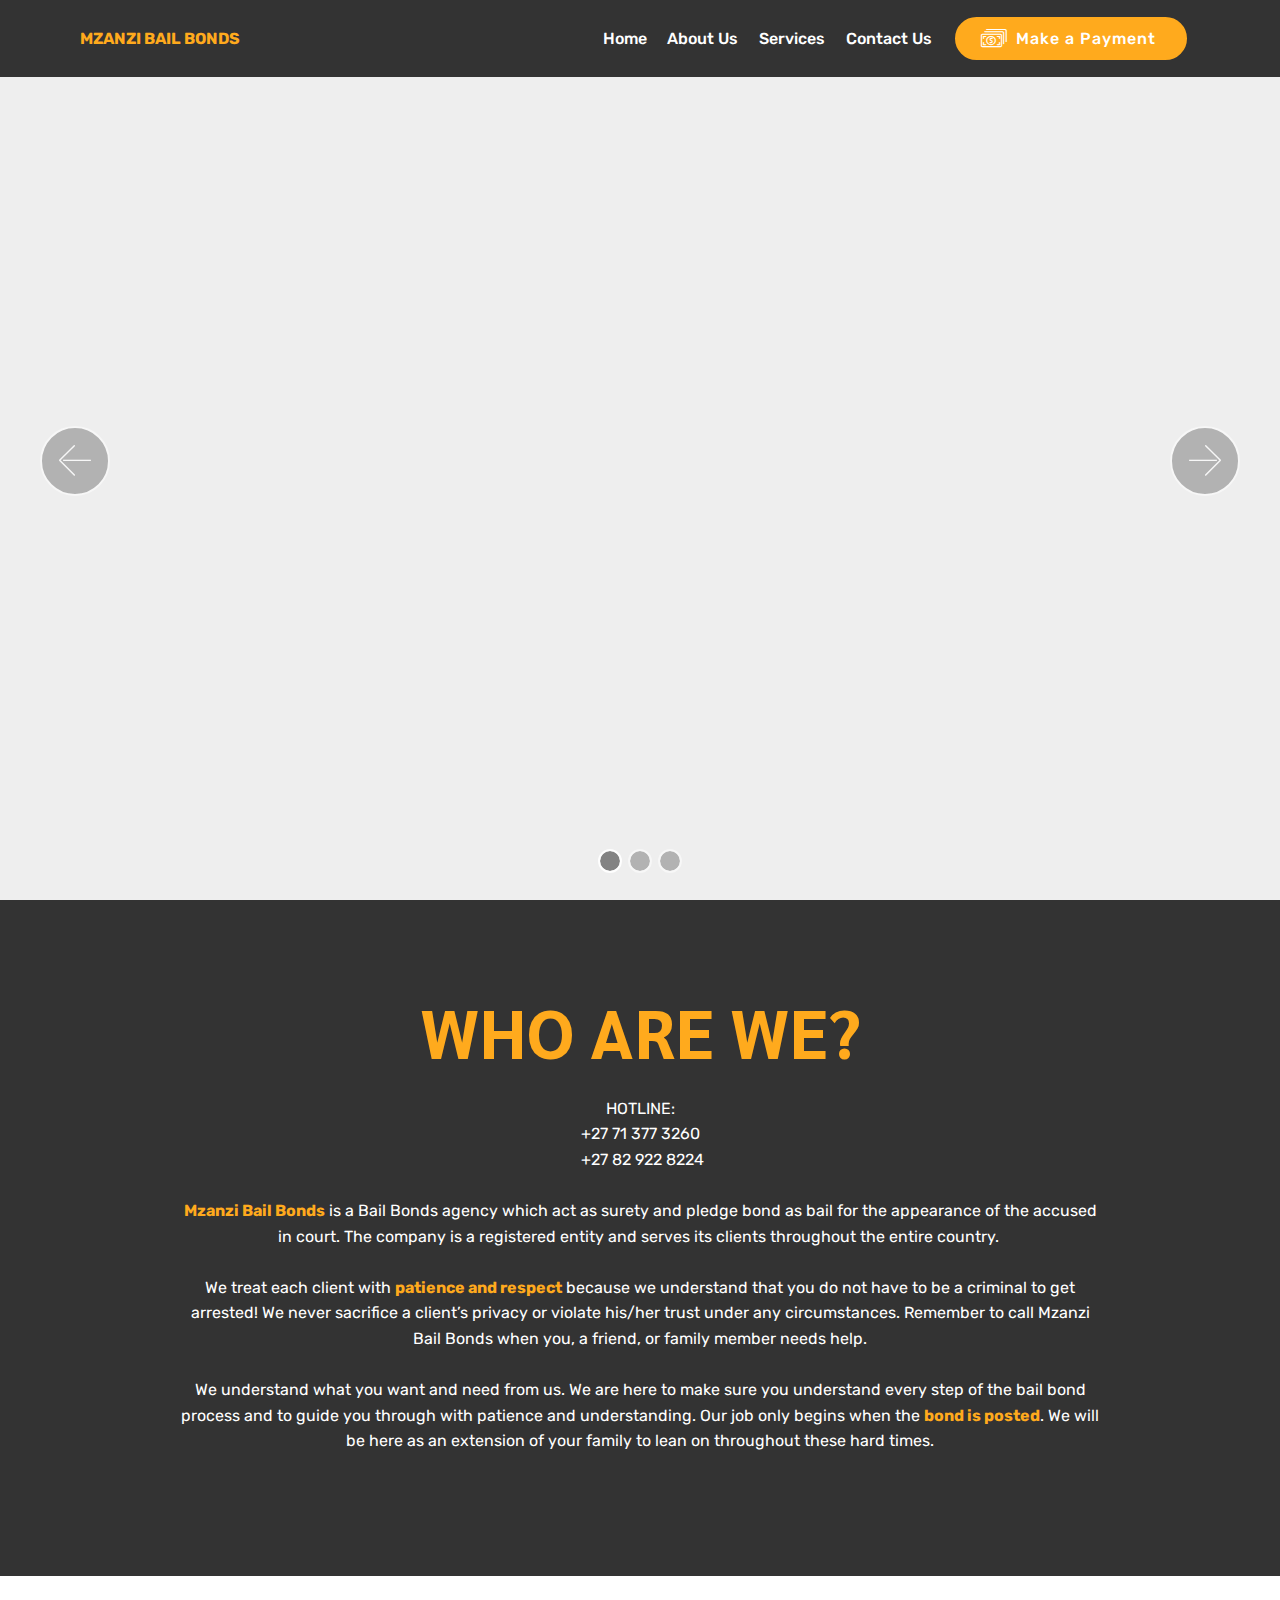
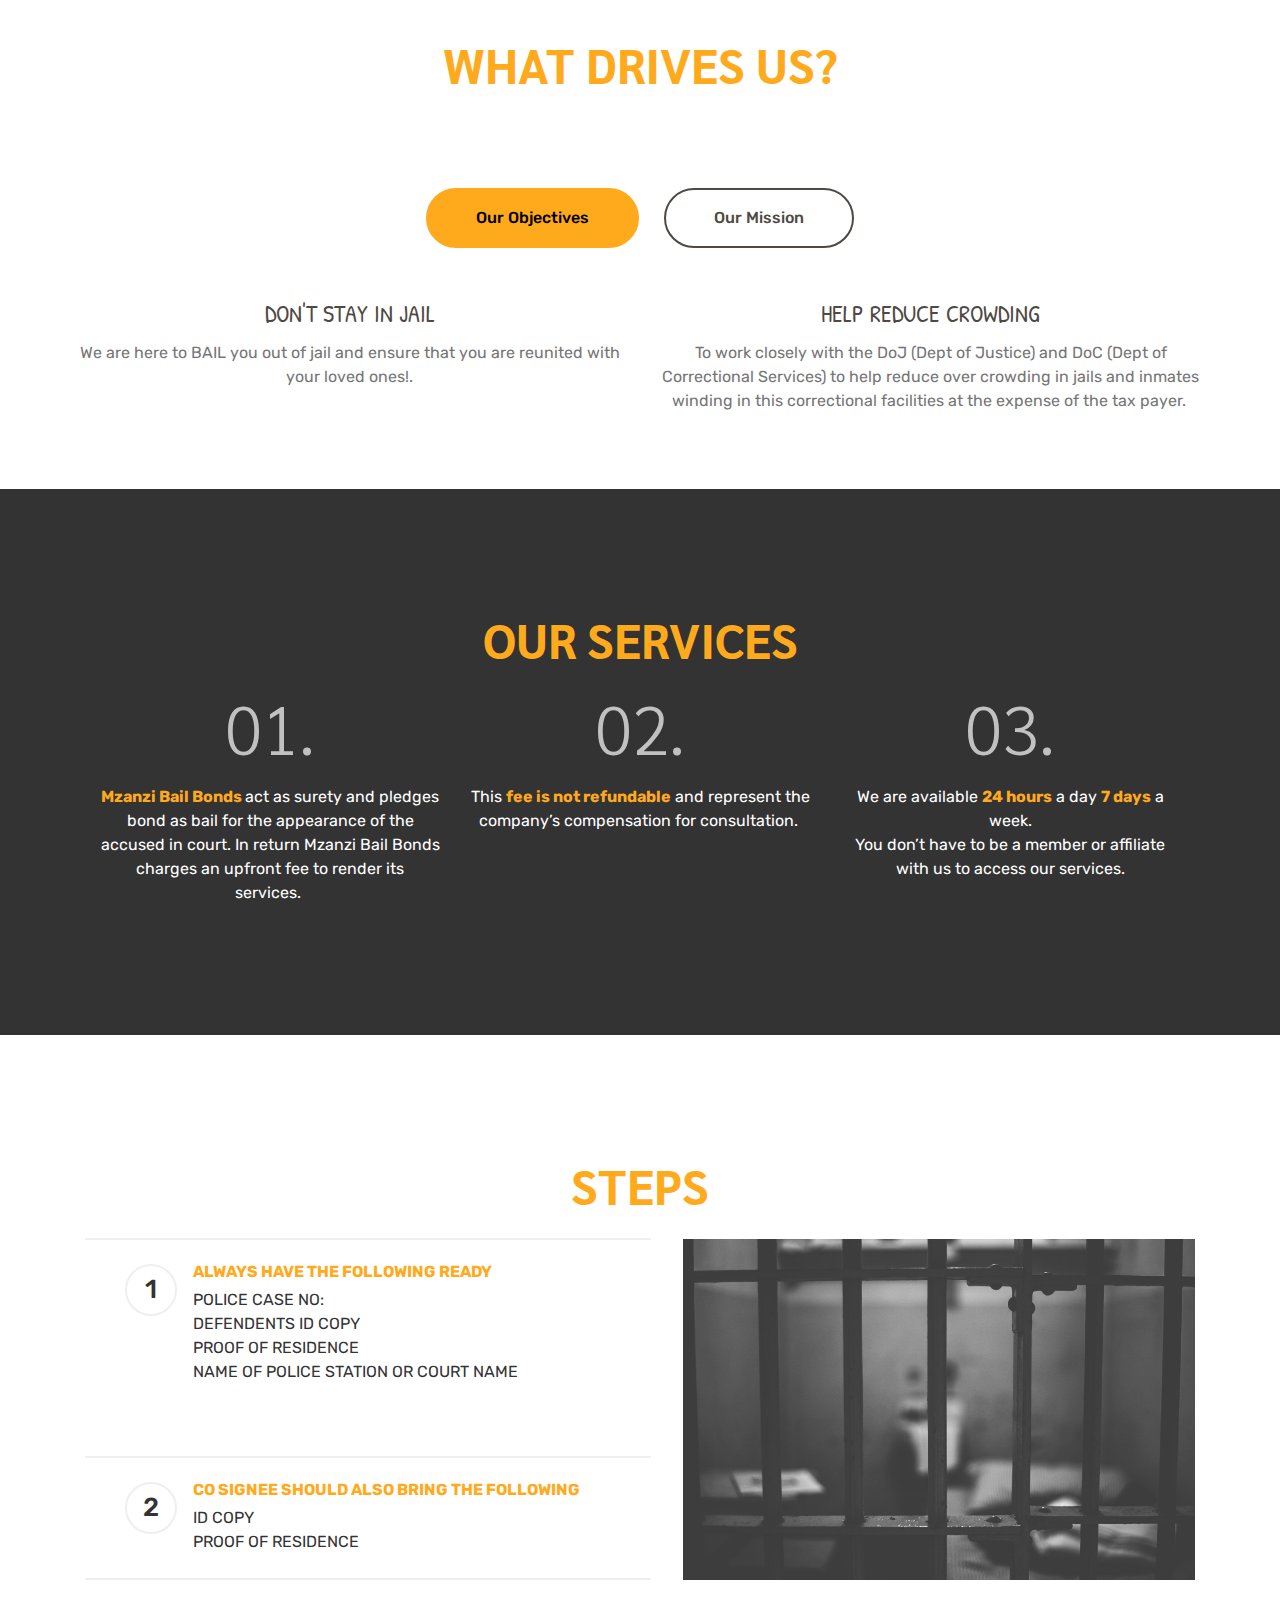
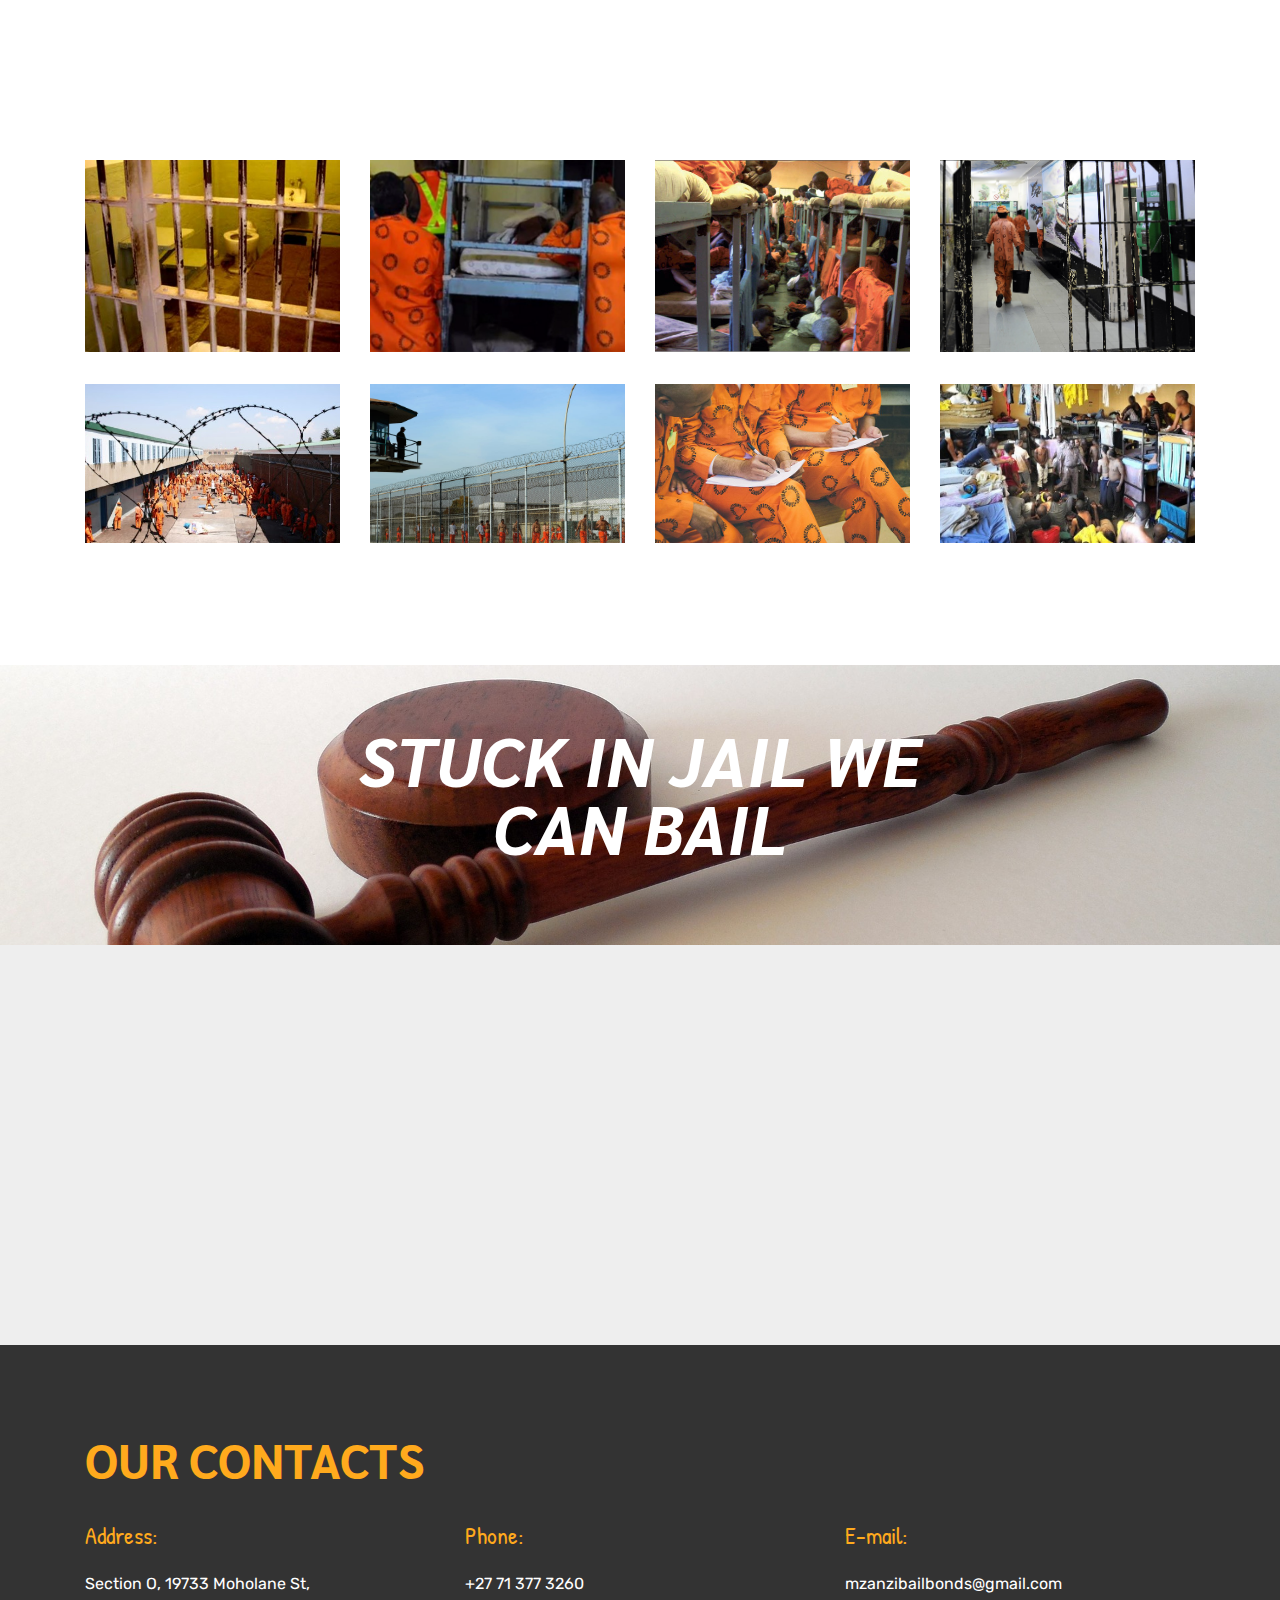
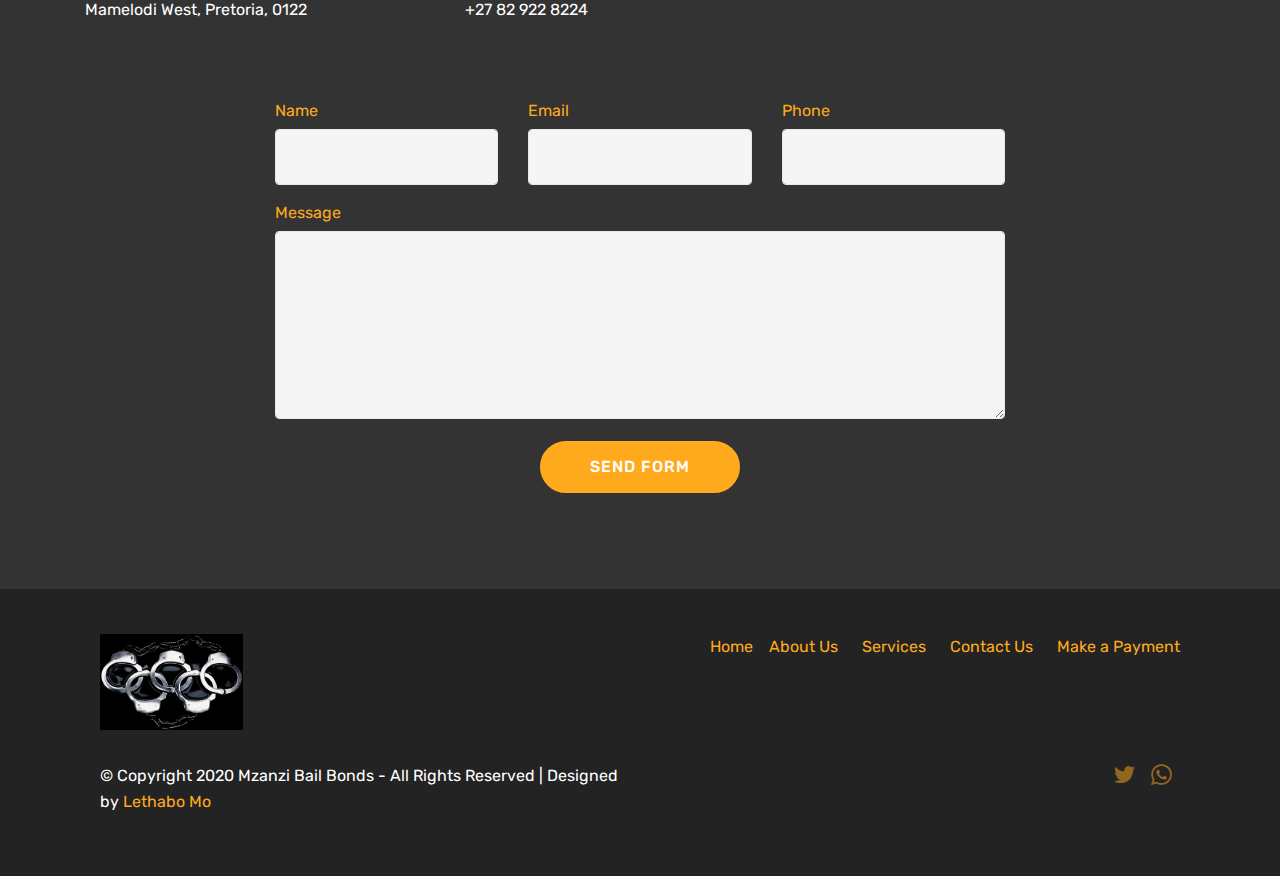
==== commit 6afc5765: "update" ====
--- a/index.html
+++ b/index.html
@@ -10,7 +10,7 @@
   <meta name="twitter:title" content="Home">
   <meta name="viewport" content="width=device-width, initial-scale=1, minimum-scale=1">
   <link rel="shortcut icon" href="assets/images/picture1-1.png" type="image/x-icon">
-  <meta name="description" content="Mzanzi Bail Bonds is a Bail Bonds agency which act as surety and pledge money as bail for the appearance of the accused in court. The company is a registered entity and serves its clients throughout the entire country.">
+  <meta name="description" content="Mzanzi Bail Bonds is a Bail Bonds agency which act as surety and pledge bond as bail for the appearance of the accused in court. The company is a registered entity and serves its clients throughout the entire country.">
   
   <title>Home</title>
   <link rel="stylesheet" href="assets/web/assets/mobirise-icons/mobirise-icons.css">
@@ -107,7 +107,7 @@
             <div class="col-md-10 align-center">
                 <h1 class="mbr-section-title mbr-bold pb-3 mbr-fonts-style display-1">WHO ARE WE?</h1>
                 
-                <p class="mbr-text pb-3 mbr-fonts-style display-7">HOTLINE: <br>+27 71 377 3260<br>&nbsp;+27 82 922 8224<br><br><a href="index.html#header16-2"><strong>Mzanzi Bail Bonds</strong> </a>is a Bail Bonds agency which act as surety and pledge money as bail for the appearance of the accused in court. The company is a registered entity and serves its clients throughout the entire country.&nbsp;<br><br>We treat each client with <a href="index.html#header16-2"><strong>patience and respect</strong></a> because we understand that you do not have to be a criminal to get arrested! We never sacrifice a client’s privacy or violate his/her trust under any circumstances. Remember to call Mzanzi Bail Bonds when you, a friend, or family member needs help.
+                <p class="mbr-text pb-3 mbr-fonts-style display-7">HOTLINE: <br>+27 71 377 3260<br>&nbsp;+27 82 922 8224<br><br><a href="index.html#header16-2"><strong>Mzanzi Bail Bonds</strong> </a>is a Bail Bonds agency which act as surety and pledge bond as bail for the appearance of the accused in court. The company is a registered entity and serves its clients throughout the entire country.&nbsp;<br><br>We treat each client with <a href="index.html#header16-2"><strong>patience and respect</strong></a> because we understand that you do not have to be a criminal to get arrested! We never sacrifice a client’s privacy or violate his/her trust under any circumstances. Remember to call Mzanzi Bail Bonds when you, a friend, or family member needs help.
 <br>
 <br>We understand what you want and need from us. We are here to make sure you understand every step of the bail bond process and to guide you through with patience and understanding. Our job only begins when the <a href="index.html#header16-2"><strong>bond is posted</strong></a>. We will be here as an extension of your family to lean on throughout these hard times.<br></p>
                 
@@ -353,7 +353,7 @@
                             </div>
                             <div class="card-text">
                                 
-                                <p class="mbr-content-text mbr-fonts-style display-7"><a href="index.html#counters6-f"><strong>Mzanzi Bail Bonds </strong></a>act as surety and pledges money as bail for the appearance of the accused in court. In return Mzanzi Bail Bonds charges an upfront fee to render its services.&nbsp;<br></p>
+                                <p class="mbr-content-text mbr-fonts-style display-7"><a href="index.html#counters6-f"><strong>Mzanzi Bail Bonds </strong></a>act as surety and pledges bond as bail for the appearance of the accused in court. In return Mzanzi Bail Bonds charges an upfront fee to render its services.&nbsp;<br></p>
                             </div>
                         </div>
                     </div>
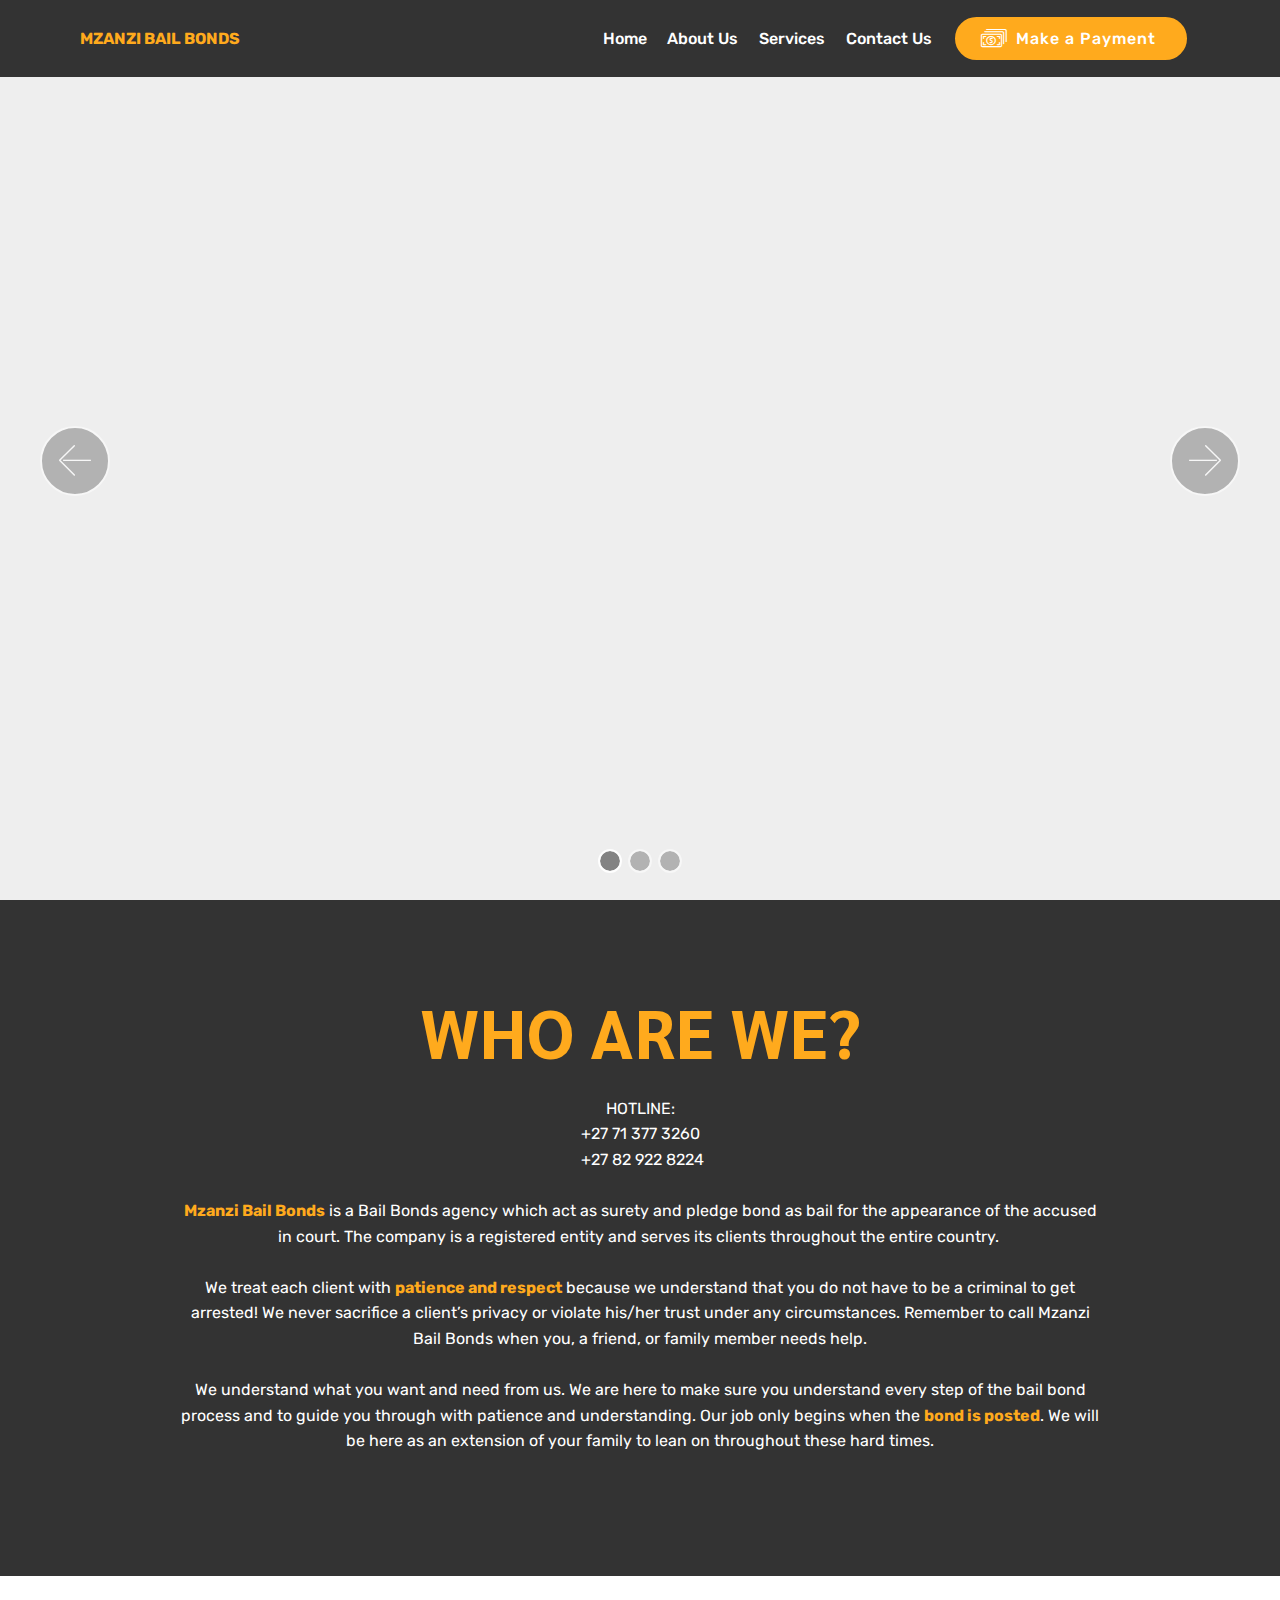
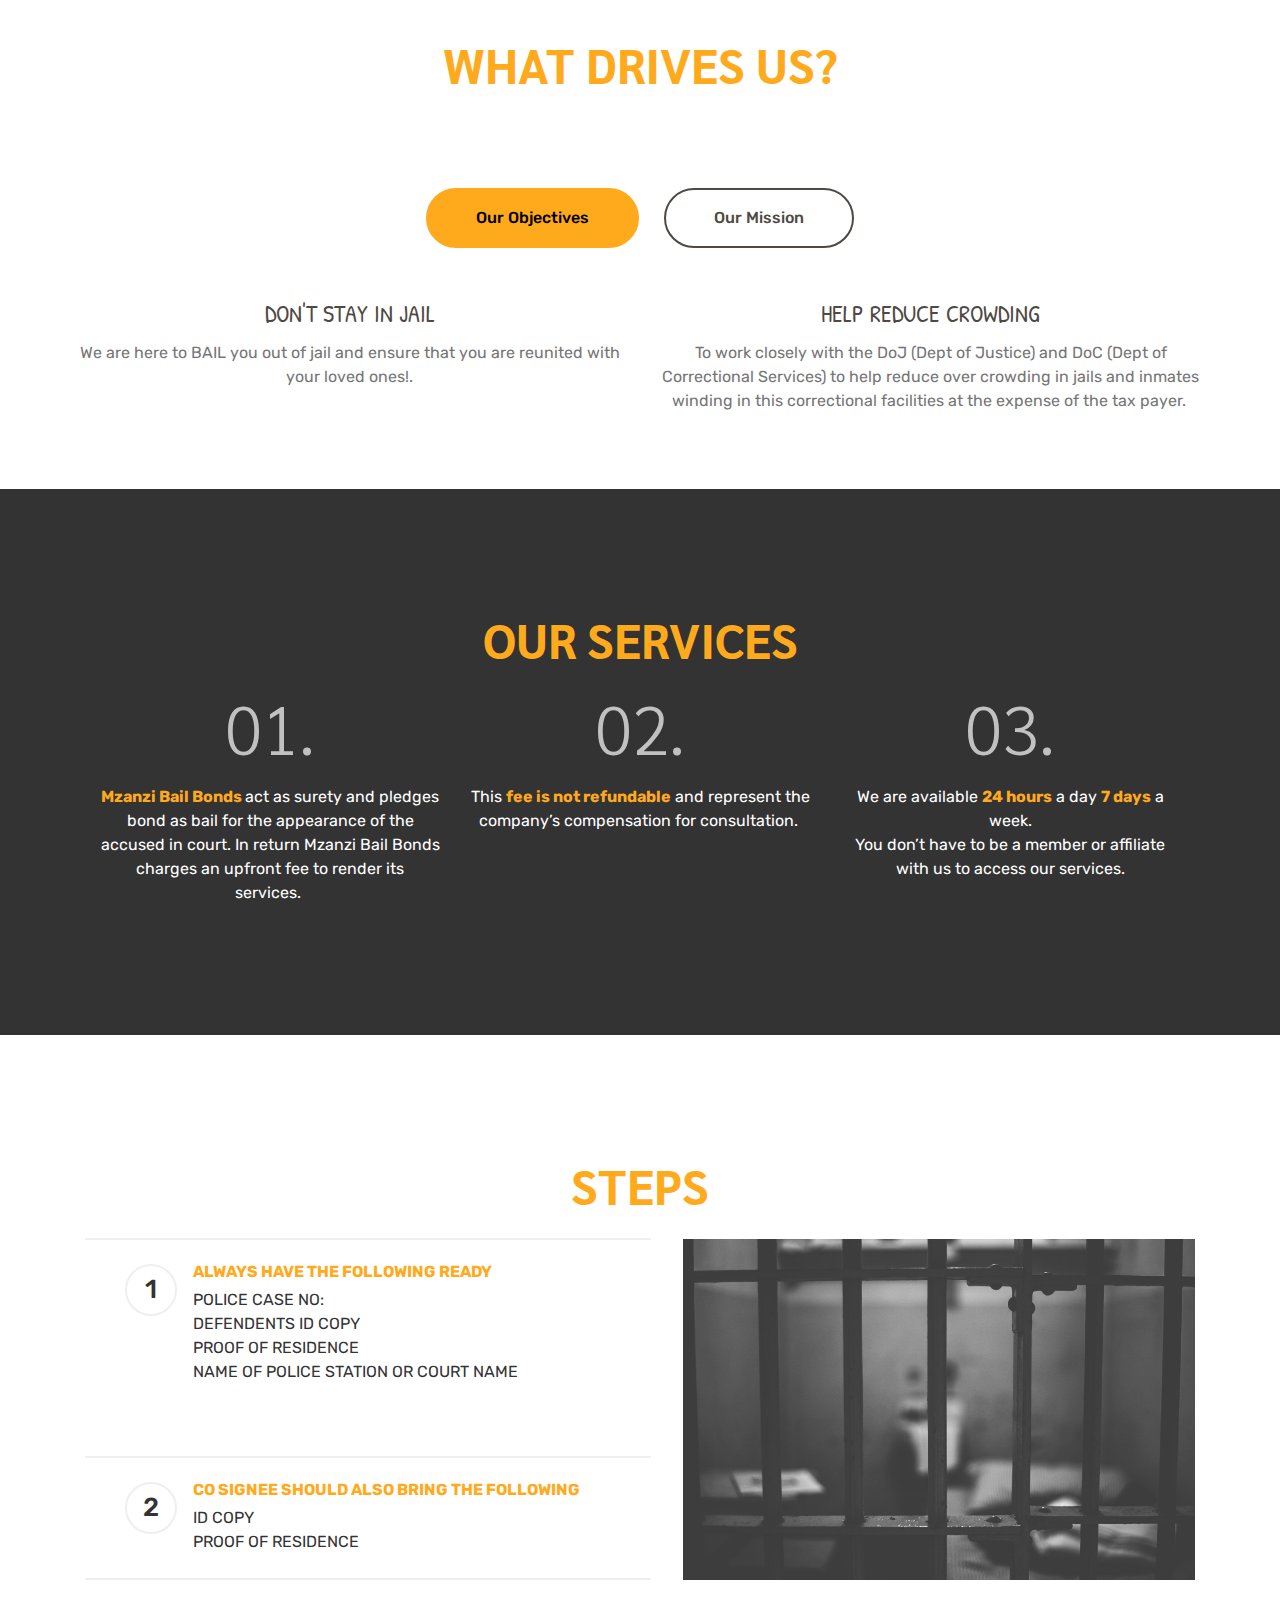
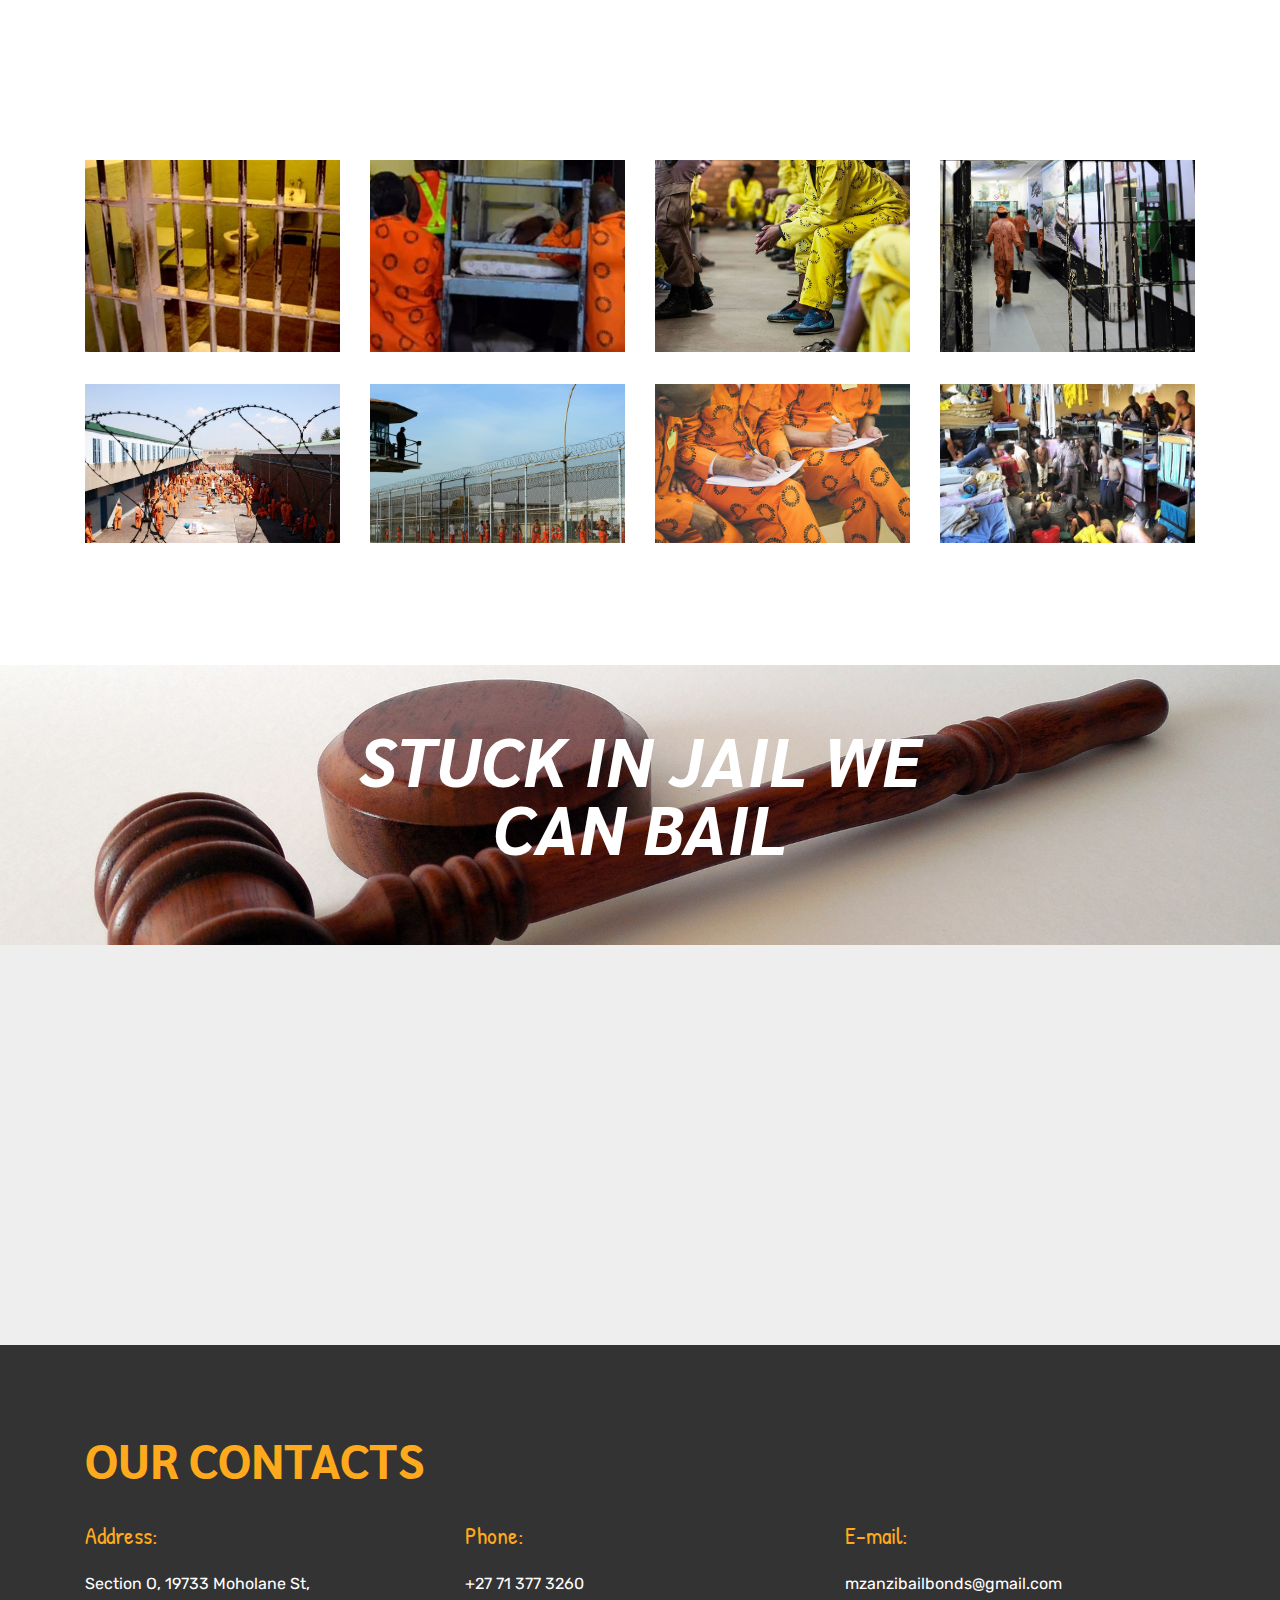
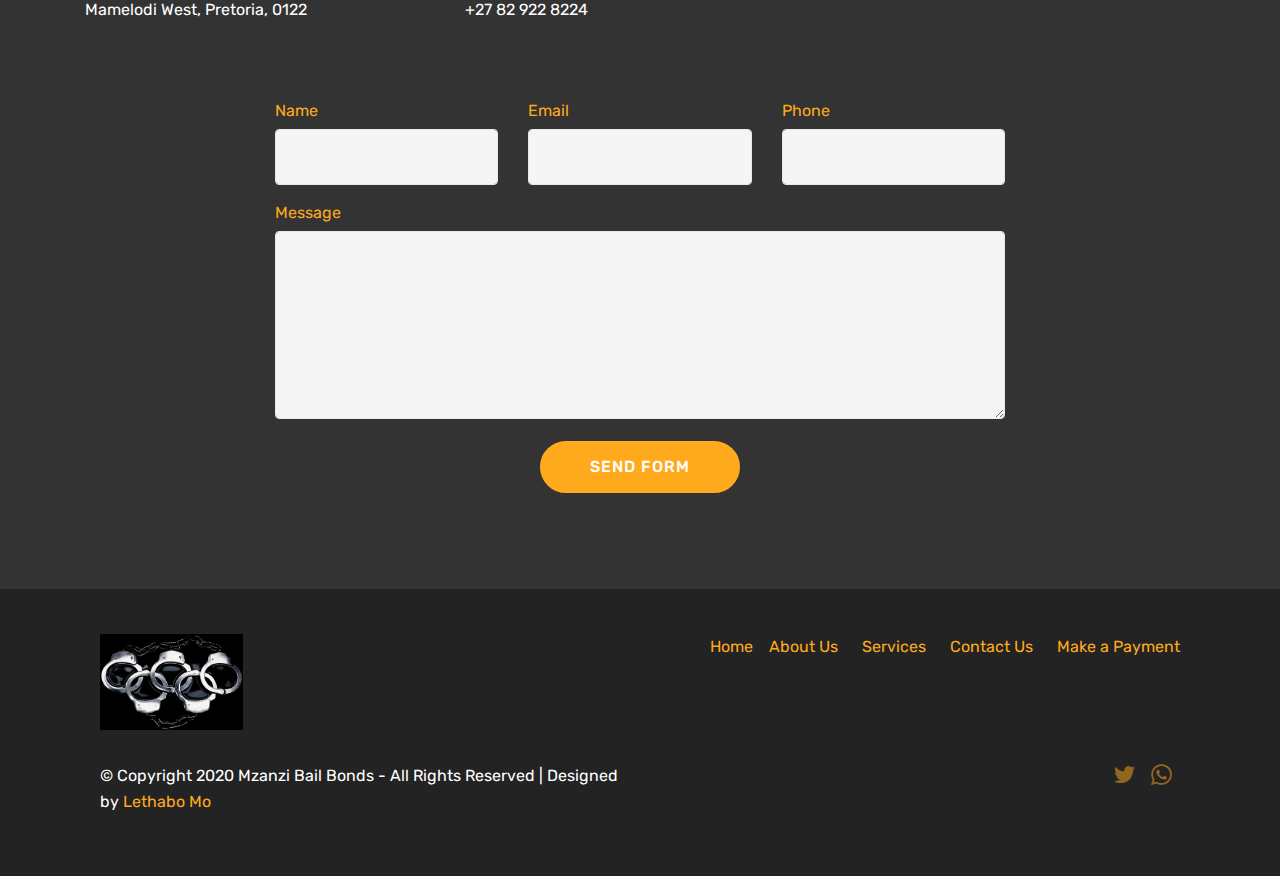
==== commit 47f6de5d: "update" ====
--- a/index.html
+++ b/index.html
@@ -627,7 +627,7 @@
         <div class="row justify-content-center">
             <div class="media-container-column col-lg-8" data-form-type="formoid">
                 <!---Formbuilder Form--->
-                <form action="https://mobirise.com/" method="POST" class="mbr-form form-with-styler" data-form-title="Mobirise Form"><input type="hidden" name="email" data-form-email="true" value="OAz9m65ZWE3E2dgguQjz5TJBzOVS79VZ8uuwGZX/i6twkauUnY+L6CaXvb7iSCsjDHQk80gtoKGFi9S1GNoftNnOWSt58JnXkAv37tkIGBMJibnTzRZ7RNI5zMXl8bpO">
+                <form action="https://mobirise.com/" method="POST" class="mbr-form form-with-styler" data-form-title="Form submition from website"><input type="hidden" name="email" data-form-email="true" value="OAz9m65ZWE3E2dgguQjz5TJBzOVS79VZ8uuwGZX/i6twkauUnY+L6CaXvb7iSCsjDHQk80gtoKGFi9S1GNoftNnOWSt58JnXkAv37tkIGBMJibnTzRZ7RNI5zMXl8bpO">
                     <div class="row">
                         <div hidden="hidden" data-form-alert="" class="alert alert-success col-12">Thanks for filling out the form!</div>
                         <div hidden="hidden" data-form-alert-danger="" class="alert alert-danger col-12">
@@ -674,7 +674,7 @@
         <div class="media-container-row">
             <div class="col-md-3">
                 <div class="media-wrap">
-                    <a href="https://mobirise.co/">
+                    <a href="#">
                        <img src="assets/images/picture1.png" alt="Mobirise" title="">
                     </a>
                 </div>
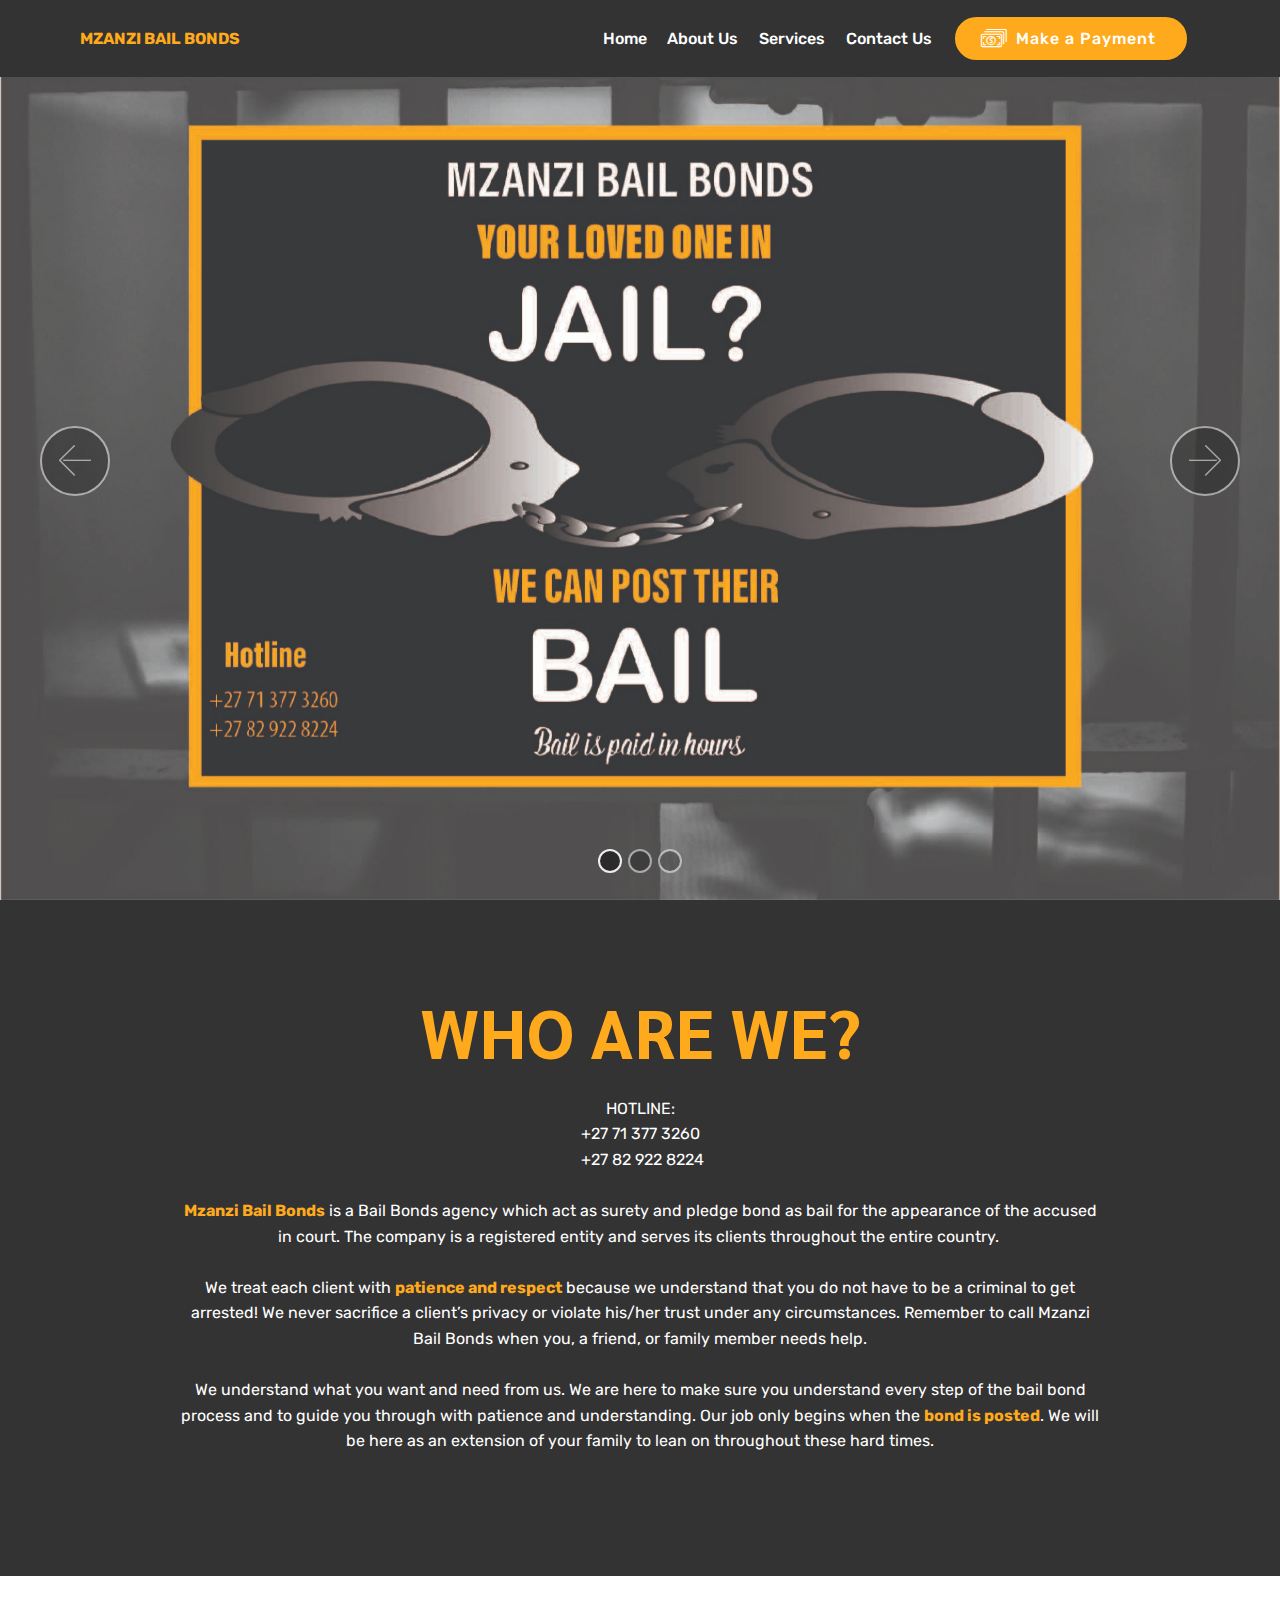
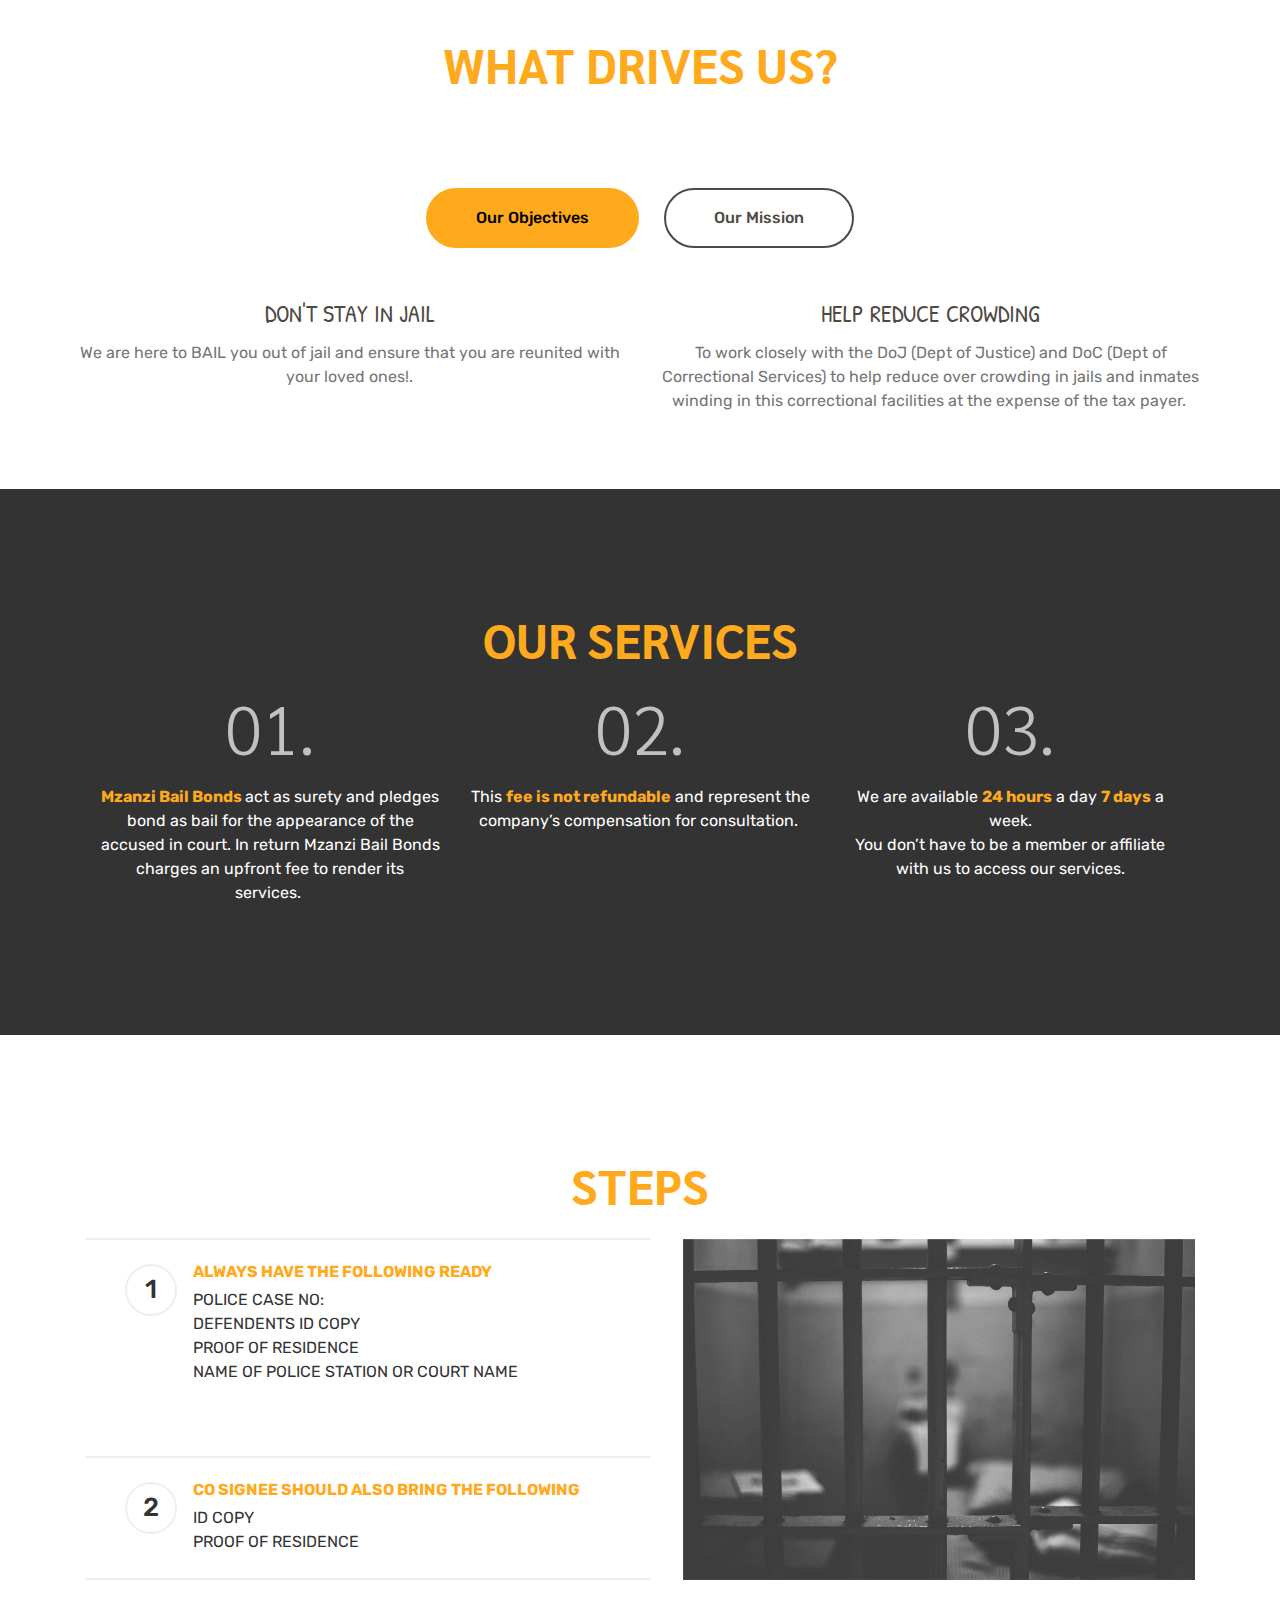
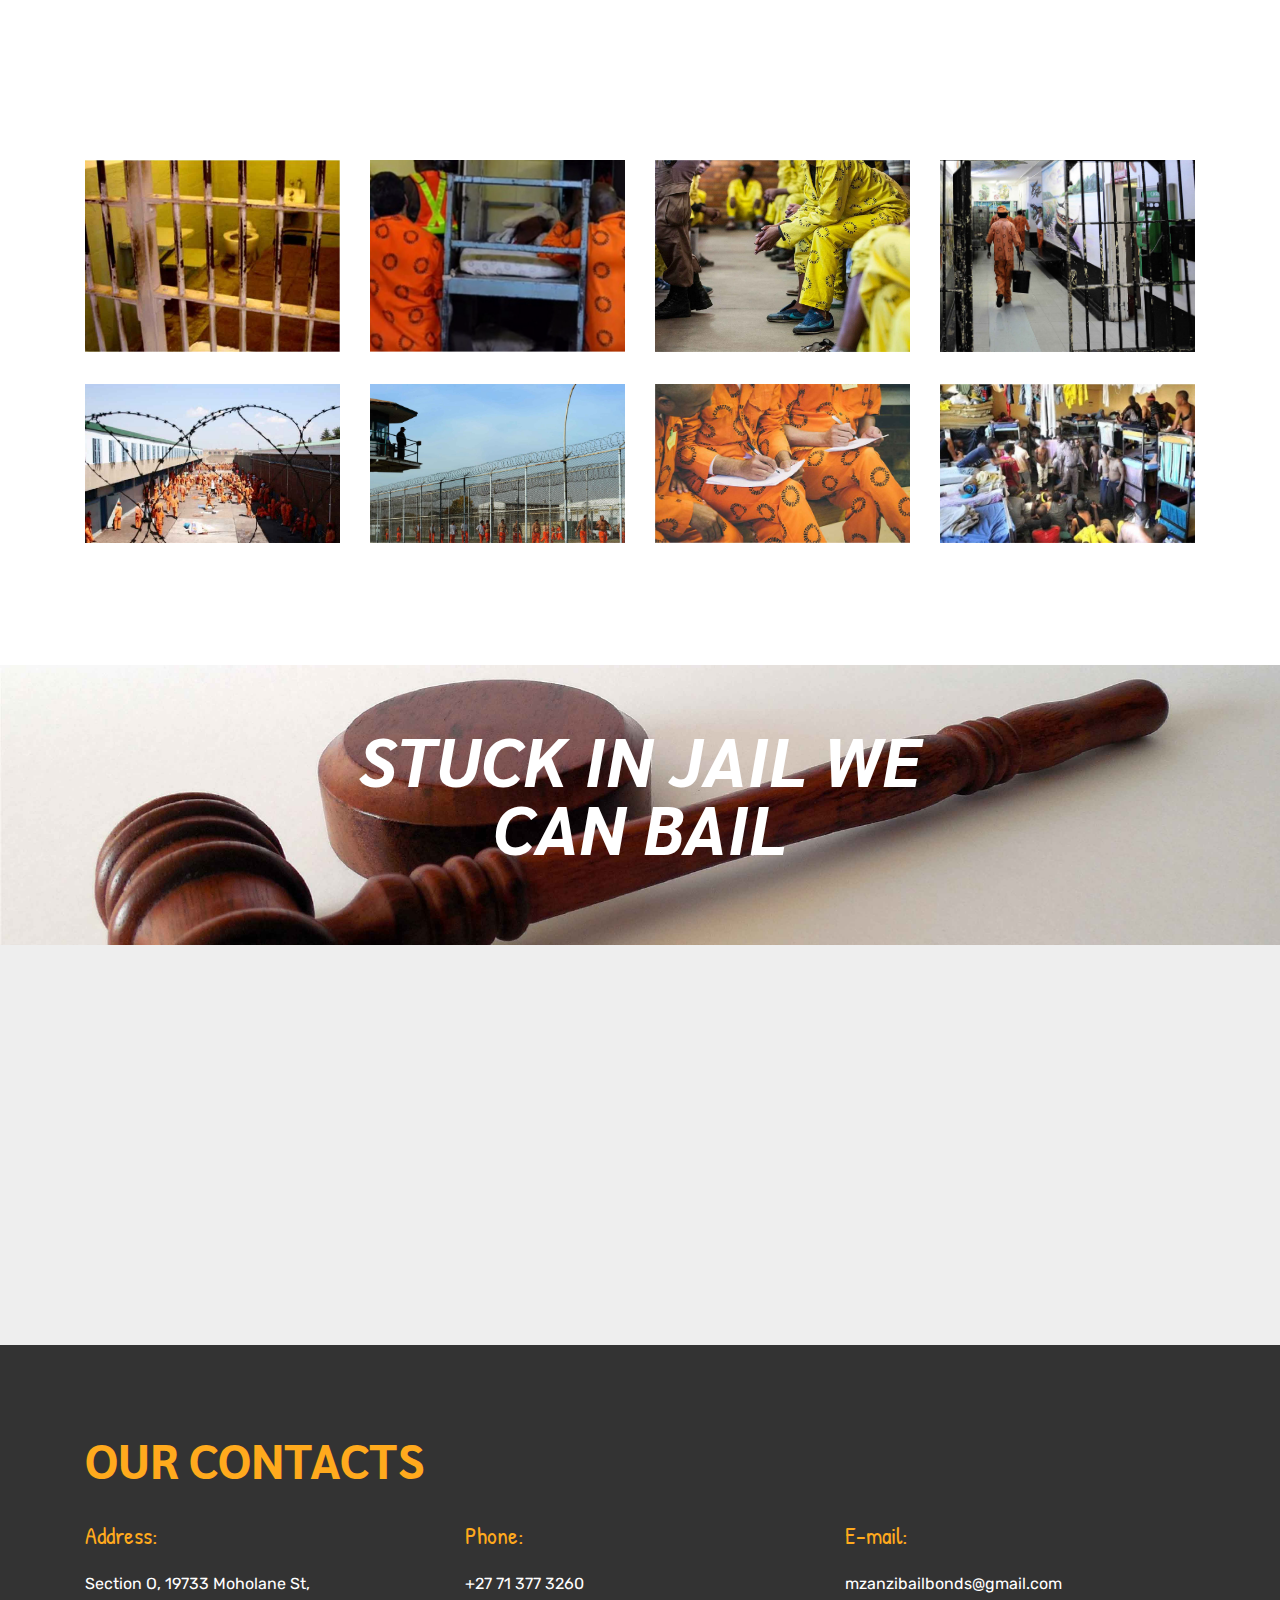
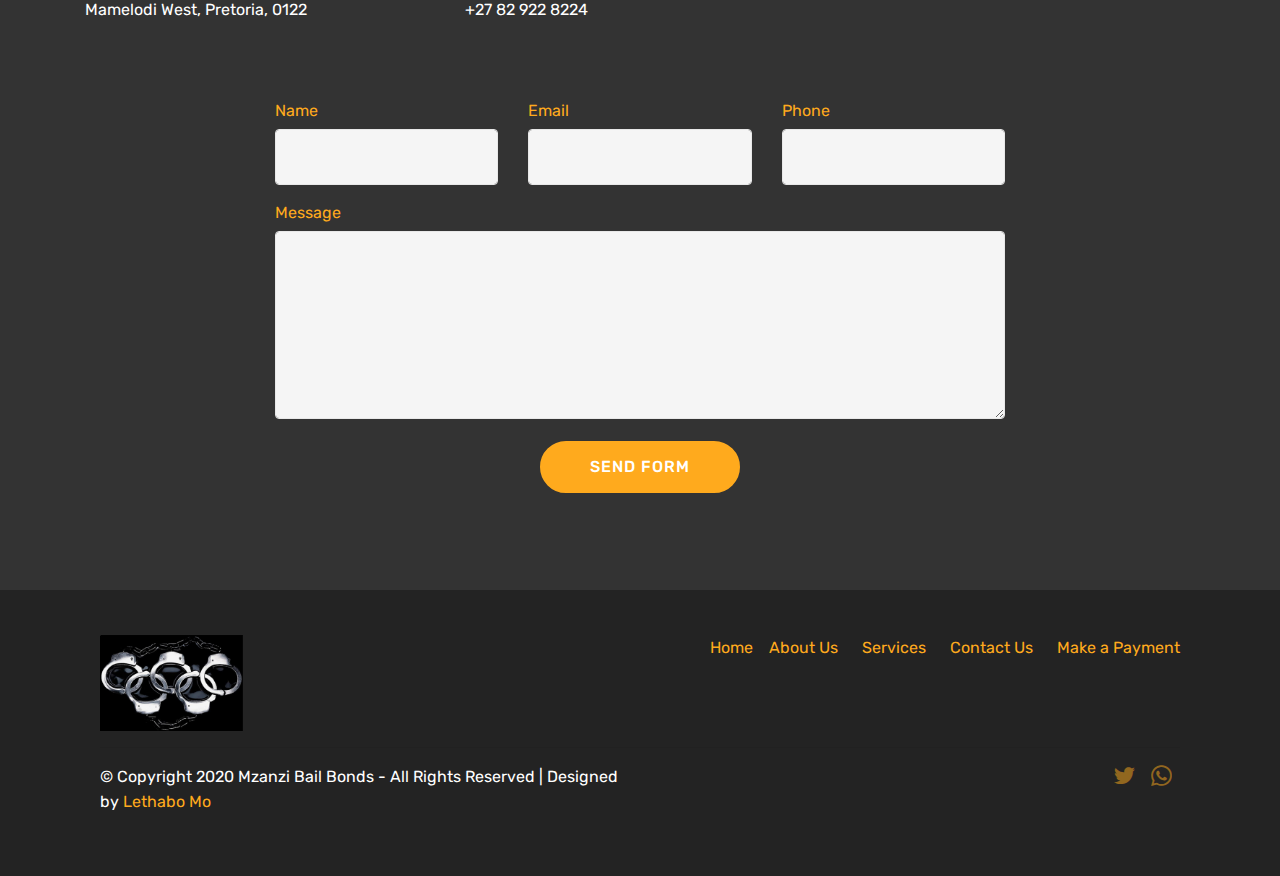
==== commit 35c93ace: "update" ====
--- a/index.html
+++ b/index.html
@@ -35,19 +35,21 @@
     </script>
     <!--End Disable Right Click-->
 
-    <!--Start of Tawk.to Script-->
+<!-- GetButton.io widget -->
 <script type="text/javascript">
-    var Tawk_API=Tawk_API||{}, Tawk_LoadStart=new Date();
-    (function(){
-    var s1=document.createElement("script"),s0=document.getElementsByTagName("script")[0];
-    s1.async=true;
-    s1.src='https://embed.tawk.to/5e70681beec7650c33207653/default';
-    s1.charset='UTF-8';
-    s1.setAttribute('crossorigin','*');
-    s0.parentNode.insertBefore(s1,s0);
+    (function () {
+        var options = {
+            whatsapp: "0713773260", // WhatsApp number
+            call_to_action: "", // Call to action
+            position: "left", // Position may be 'right' or 'left'
+        };
+        var proto = document.location.protocol, host = "getbutton.io", url = proto + "//static." + host;
+        var s = document.createElement('script'); s.type = 'text/javascript'; s.async = true; s.src = url + '/widget-send-button/js/init.js';
+        s.onload = function () { WhWidgetSendButton.init(host, proto, options); };
+        var x = document.getElementsByTagName('script')[0]; x.parentNode.insertBefore(s, x);
     })();
-    </script>
-    <!--End of Tawk.to Script-->
+</script>
+<!-- /GetButton.io widget -->
 
   <section class="menu cid-rT19TVlT8f" once="menu" id="menu1-0">
 
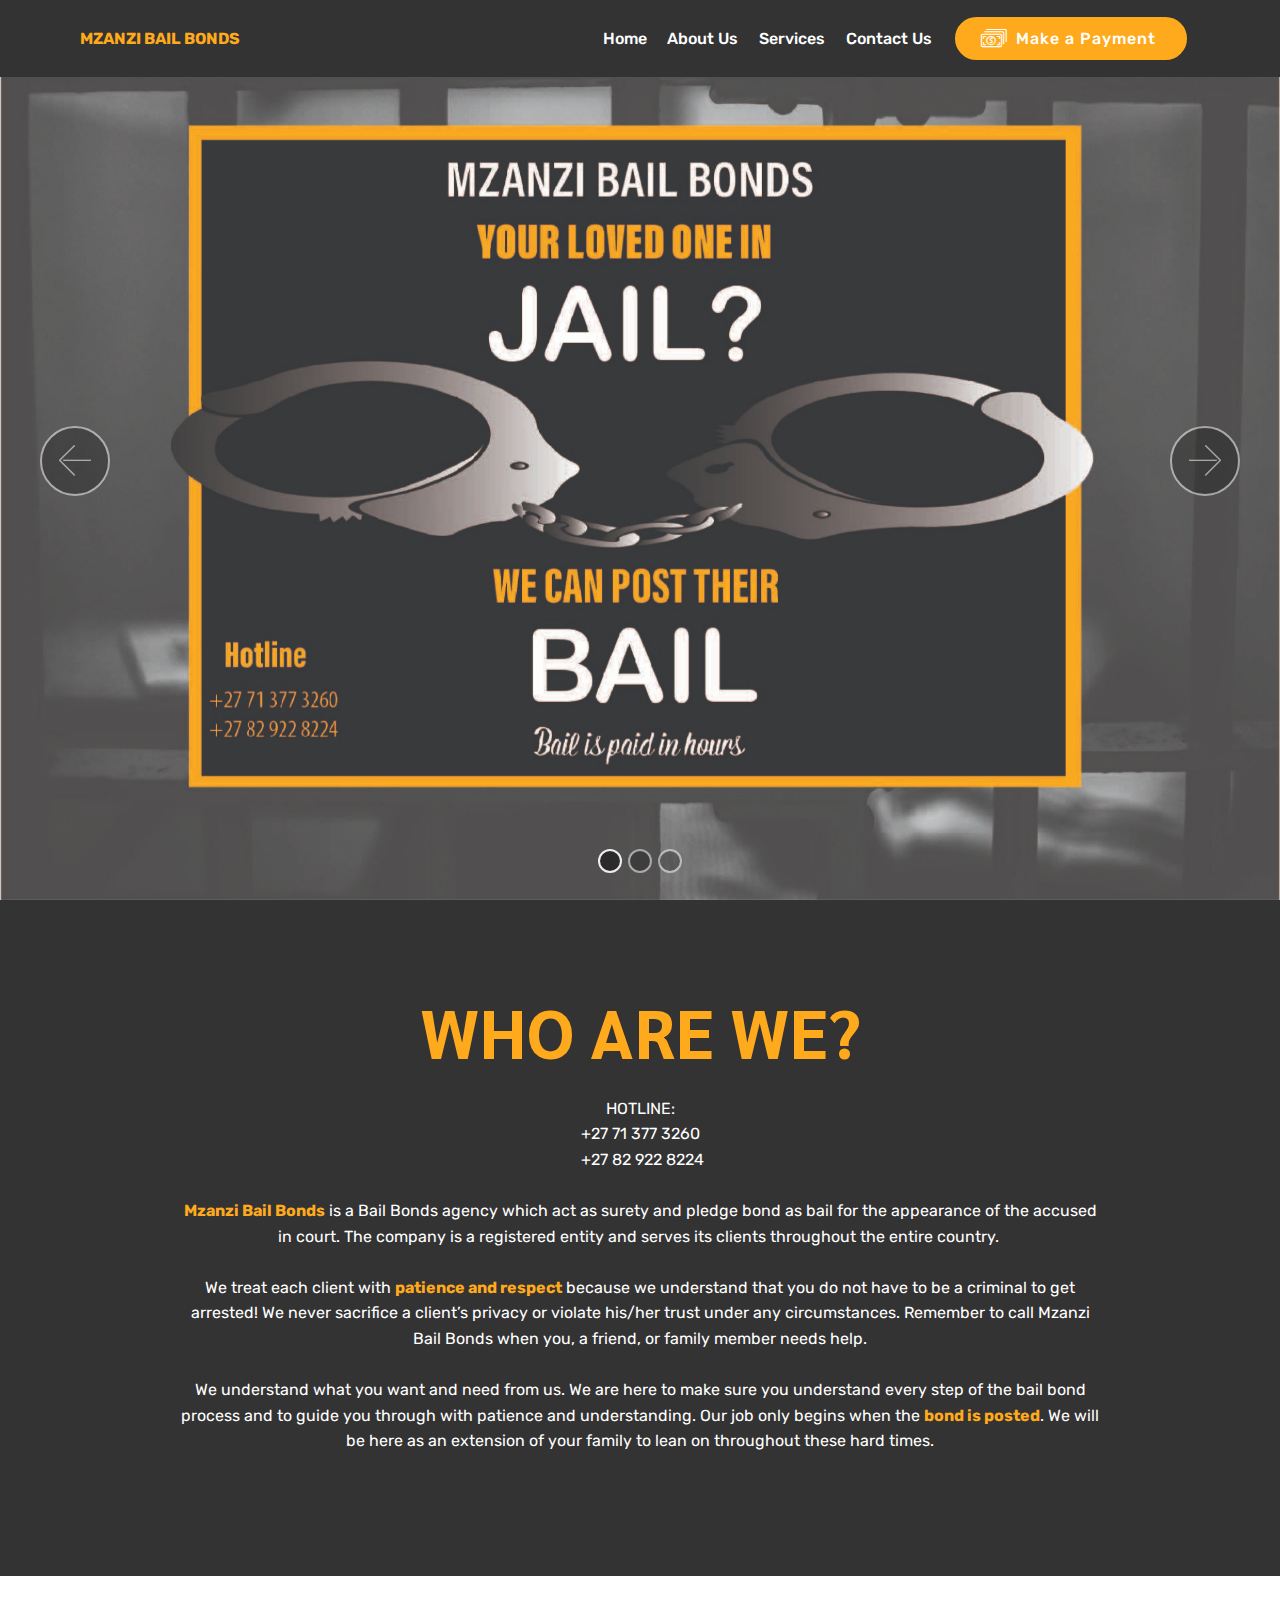
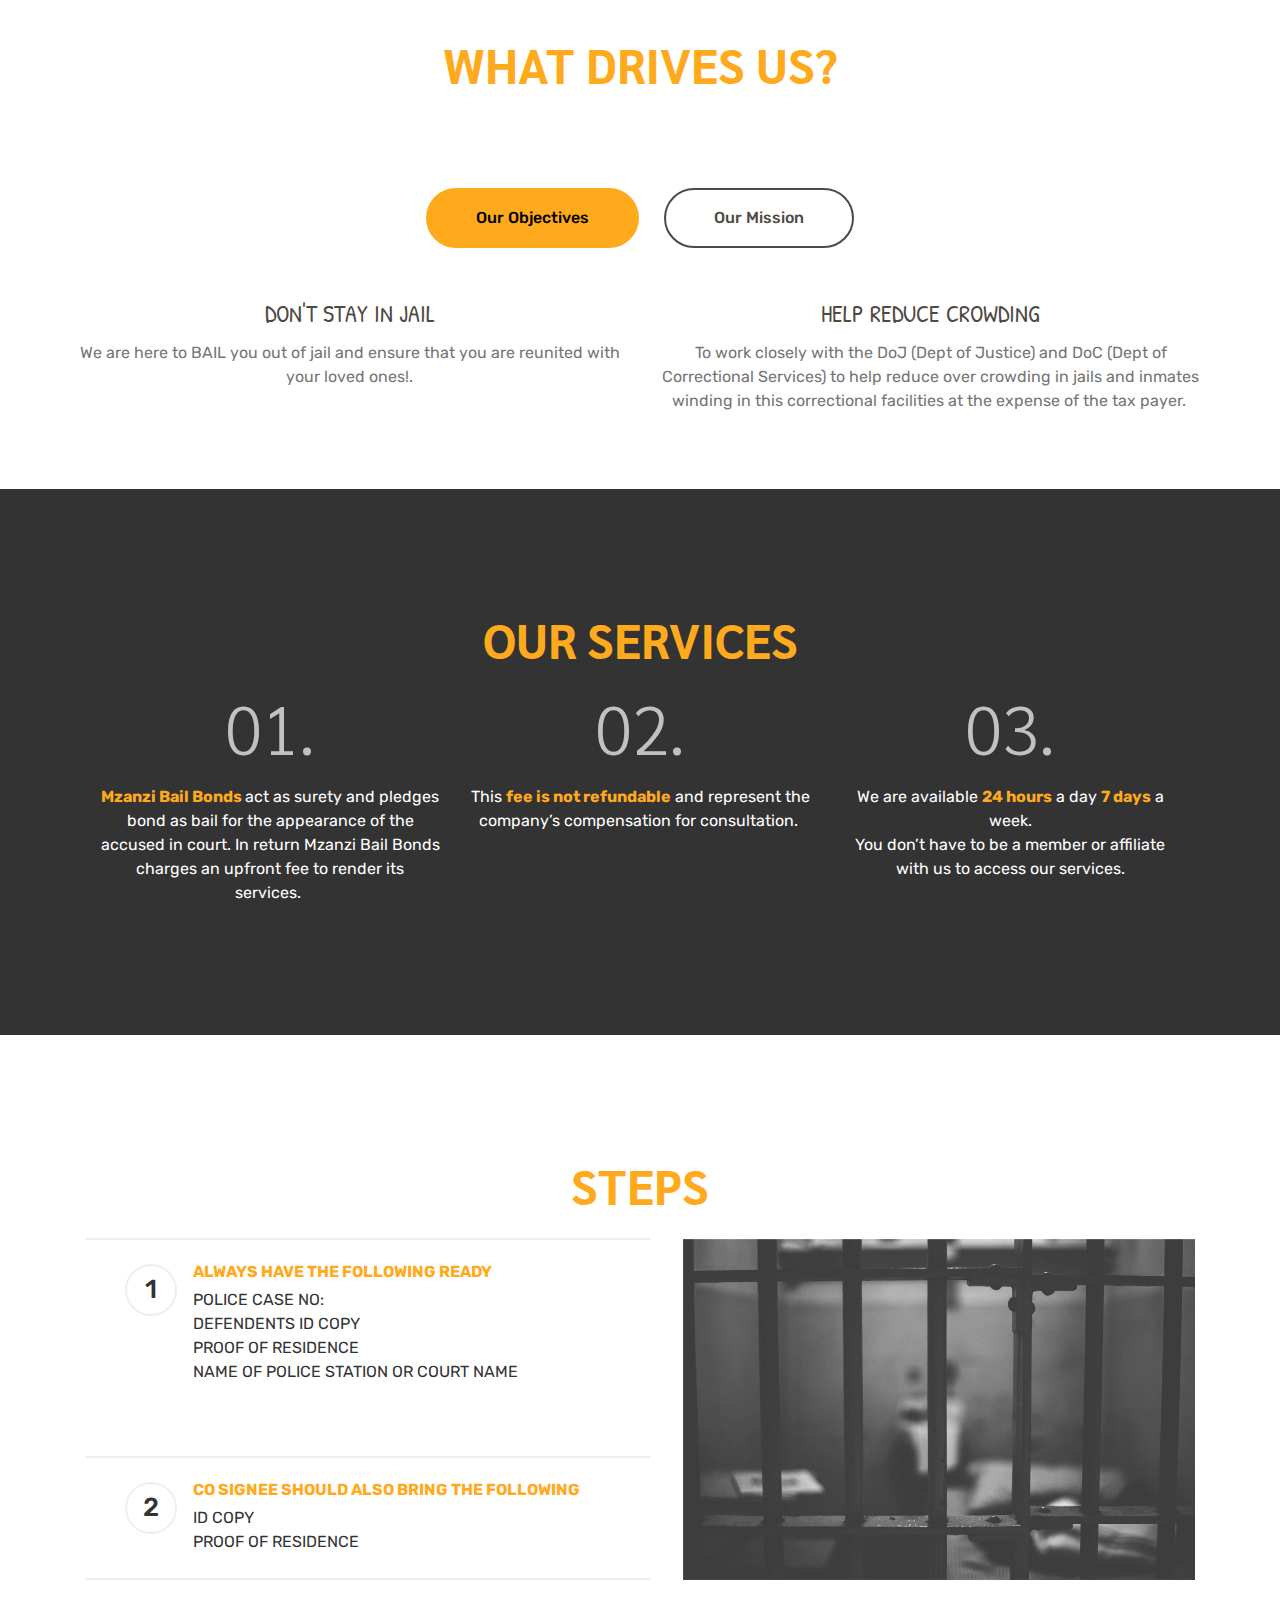
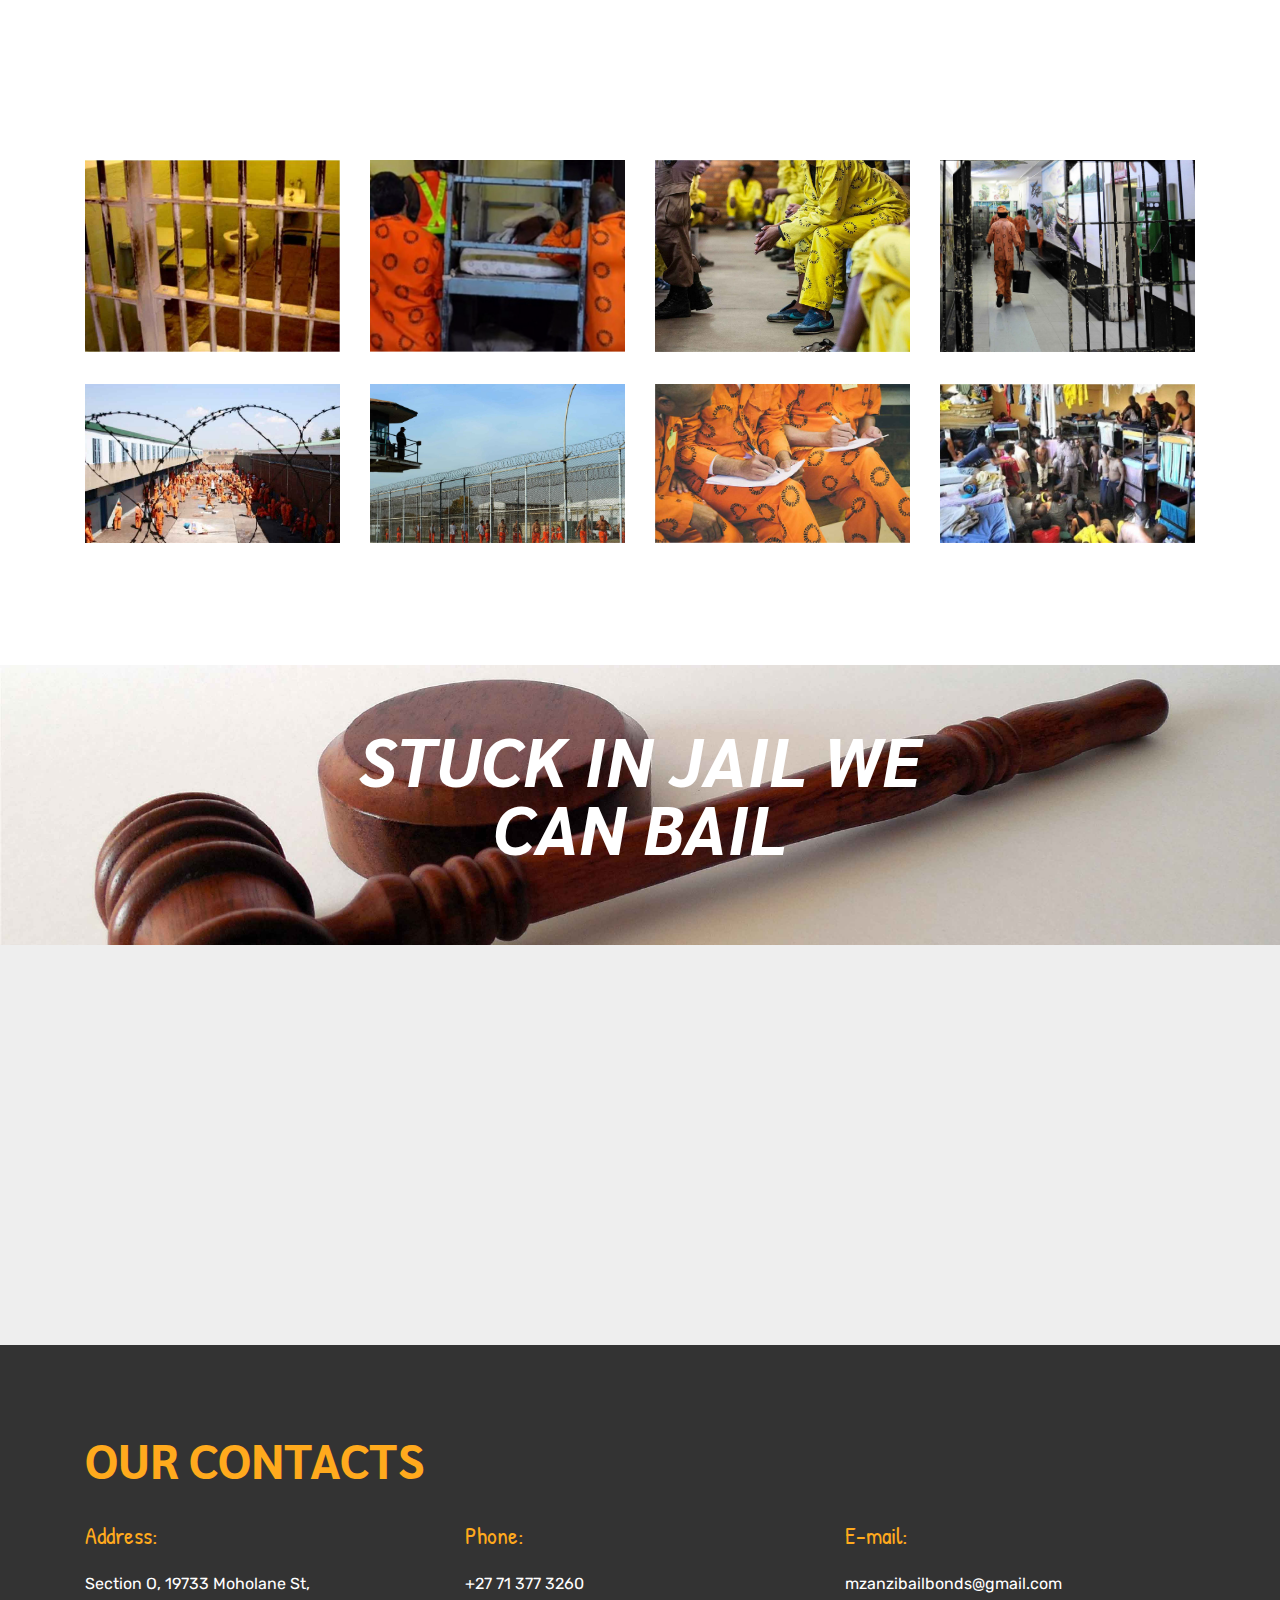
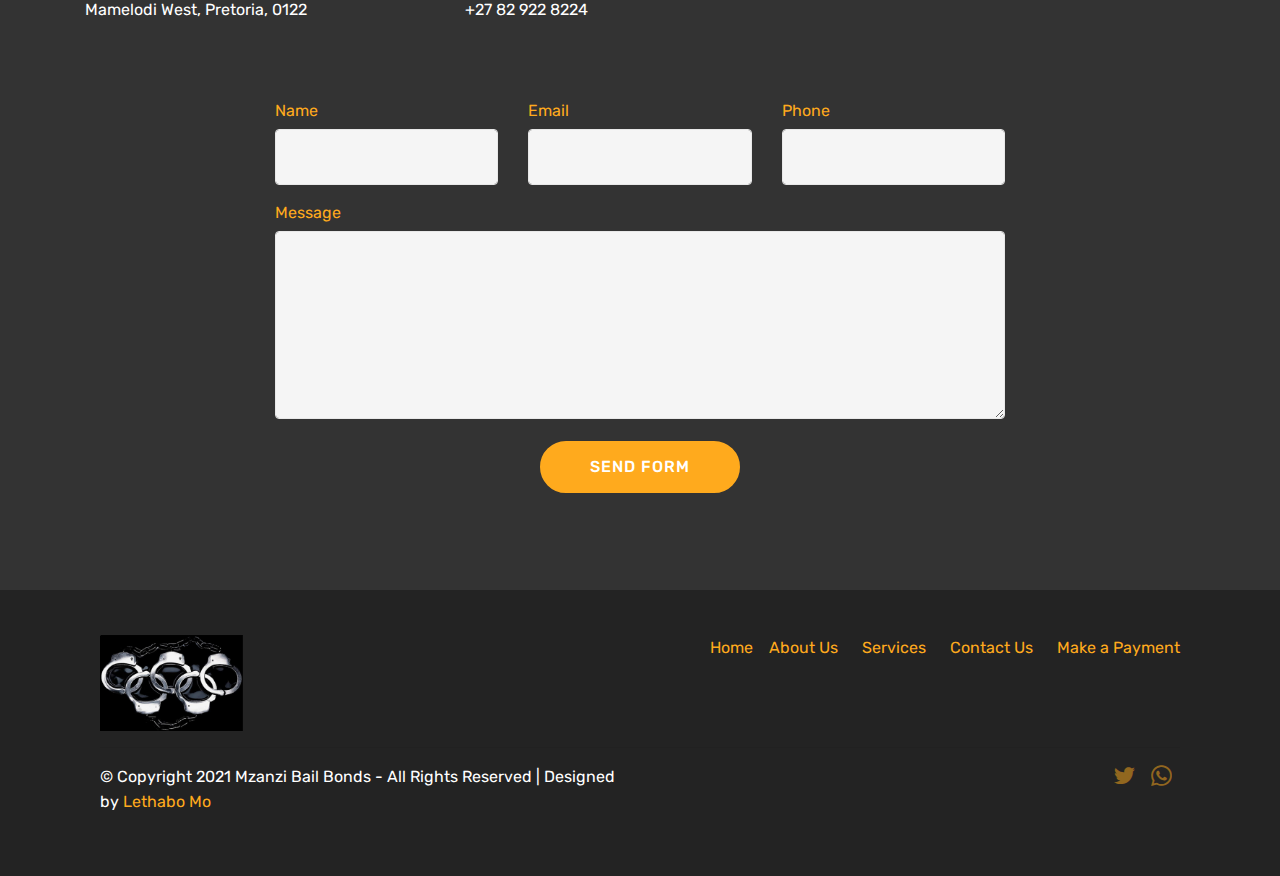
==== commit 7d009c77: "update" ====
--- a/index.html
+++ b/index.html
@@ -1,5 +1,5 @@
 <!DOCTYPE html>
-<html  >
+<html>
 <head>
   <meta charset="UTF-8">
   <meta http-equiv="X-UA-Compatible" content="IE=edge">
@@ -559,7 +559,7 @@
 
      
 
-    <div class="google-map"><iframe frameborder="0" style="border:0" src="https://www.google.com/maps/embed?pb=!1m18!1m12!1m3!1d3594.7457698996636!2d28.360981314516277!3d-25.712840150420057!2m3!1f0!2f0!3f0!3m2!1i1024!2i768!4f13.1!3m3!1m2!1s0x1e955f6ec8337ab5%3A0xd77bae2b7ae363f!2sCyber%20Centre%20And%20Solutions%20(PTY)%20LTD!5e0!3m2!1sen!2sza!4v1584026779461!5m2!1sen!2sza" allowfullscreen=""></iframe></div>
+    <div class="google-map"><iframe src="https://www.google.com/maps/embed?pb=!1m18!1m12!1m3!1d3594.755256449717!2d28.360413314516272!3d-25.71252615040751!2m3!1f0!2f0!3f0!3m2!1i1024!2i768!4f13.1!3m3!1m2!1s0x1e955fa1df1093eb%3A0x5cd820232cb94aeb!2sMZANZI%20BAIL%20BONDS!5e0!3m2!1sen!2sza!4v1612335574654!5m2!1sen!2sza" width="100%" height="600" frameborder="0" style="border:0;" allowfullscreen="true" aria-hidden="false" tabindex="0">></iframe></div>
 </section>
 
 <section class="mbr-section contacts2 cid-rT2iXOcBjI" id="contacts2-n">
@@ -694,7 +694,7 @@
             <div class="media-container-row mbr-white">
                 <div class="col-md-6 copyright">
                     <p class="mbr-text mbr-fonts-style display-7">
-                        © Copyright 2020 Mzanzi Bail Bonds - All Rights Reserved | Designed by <a href="https://lethabomo.co.za">Lethabo Mo</a></p>
+                        © Copyright 2021 Mzanzi Bail Bonds - All Rights Reserved | Designed by <a href="https://lethabomo.co.za">Lethabo Mo</a></p>
                 </div>
                 <div class="col-md-6">
                     <div class="social-list align-right">
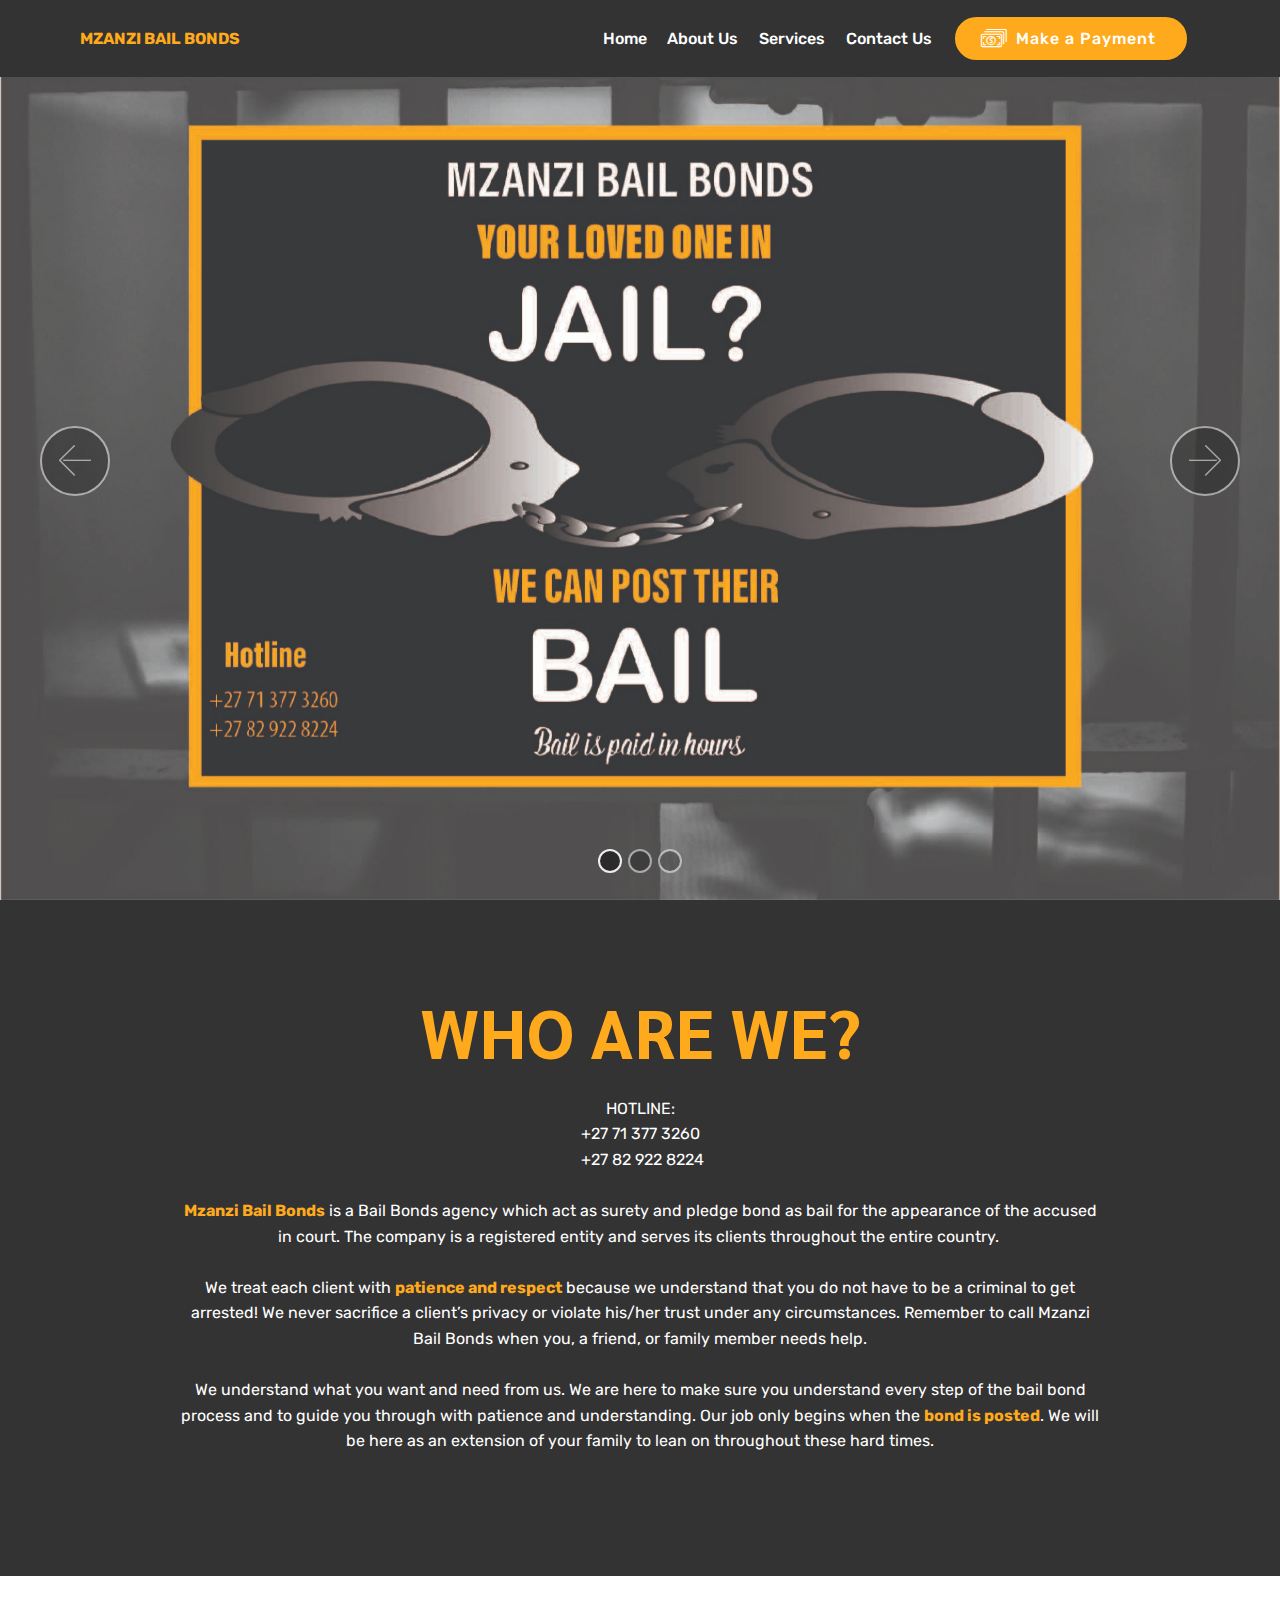
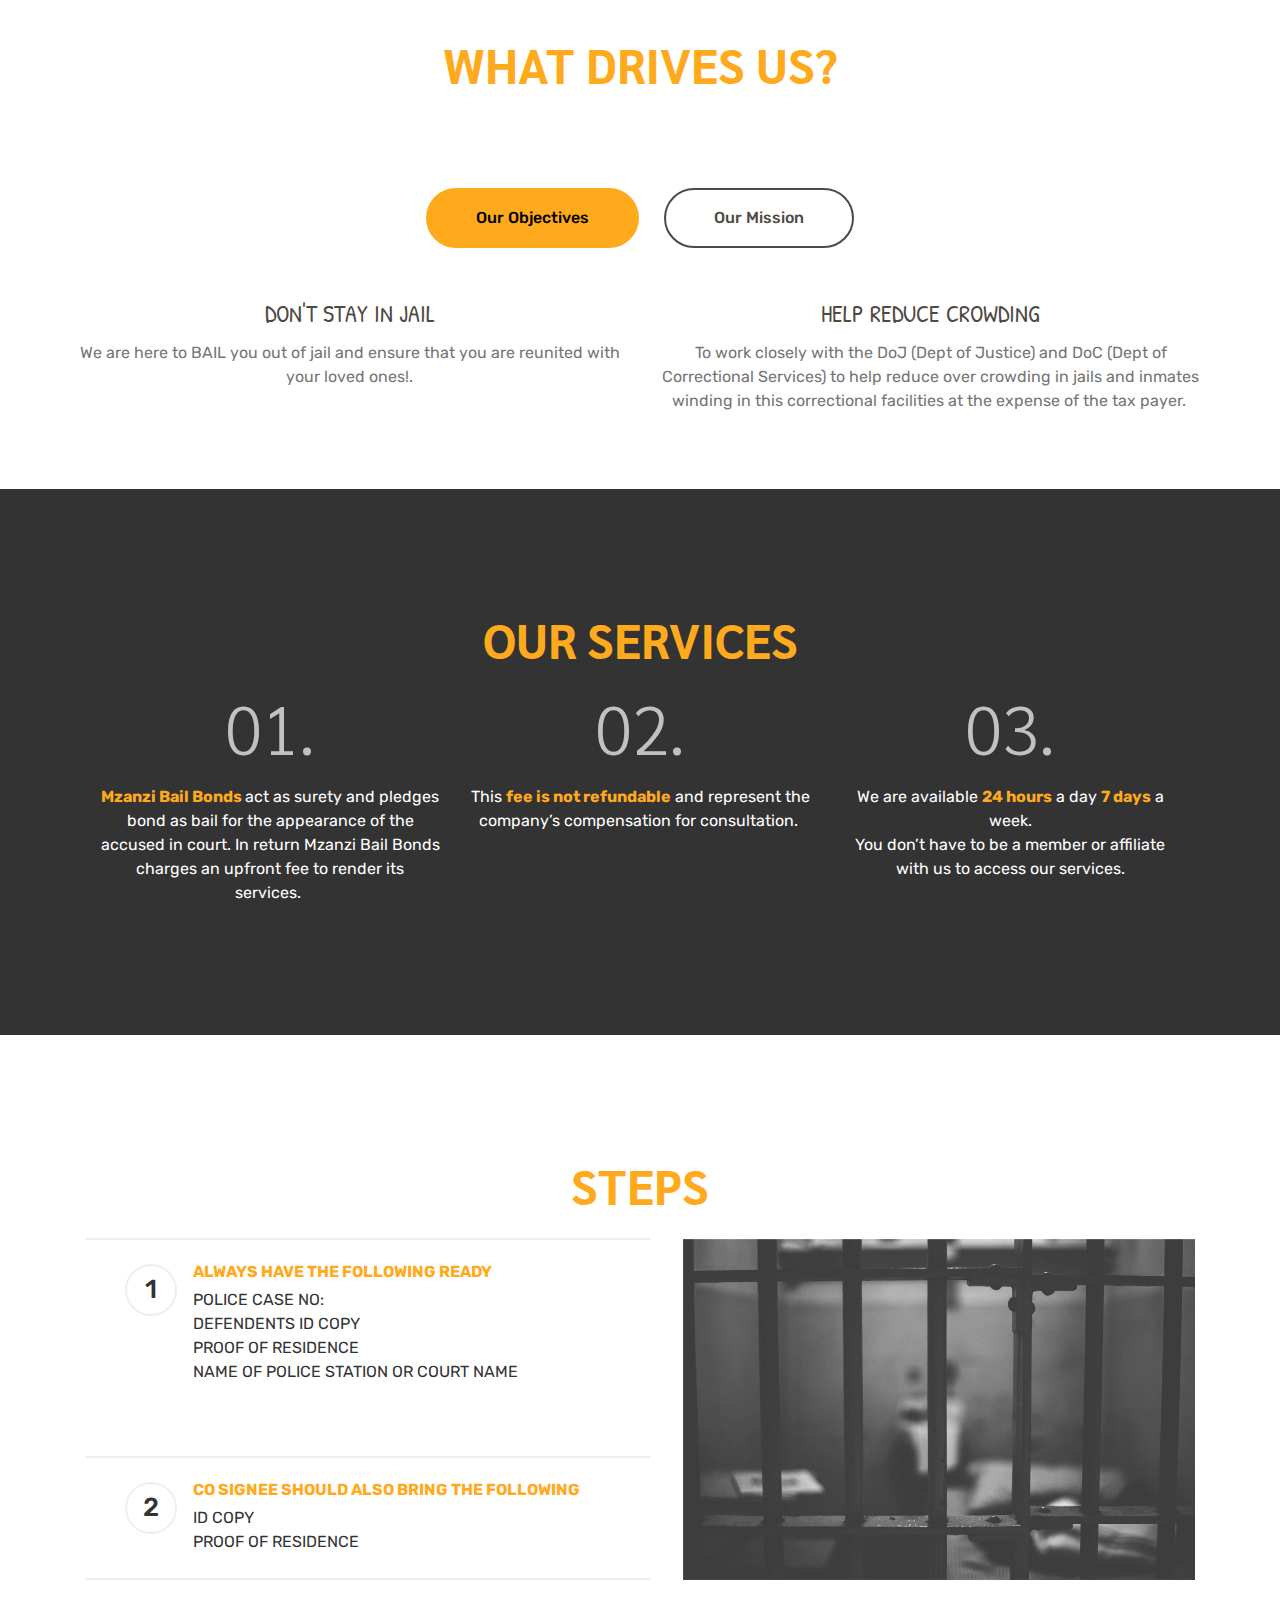
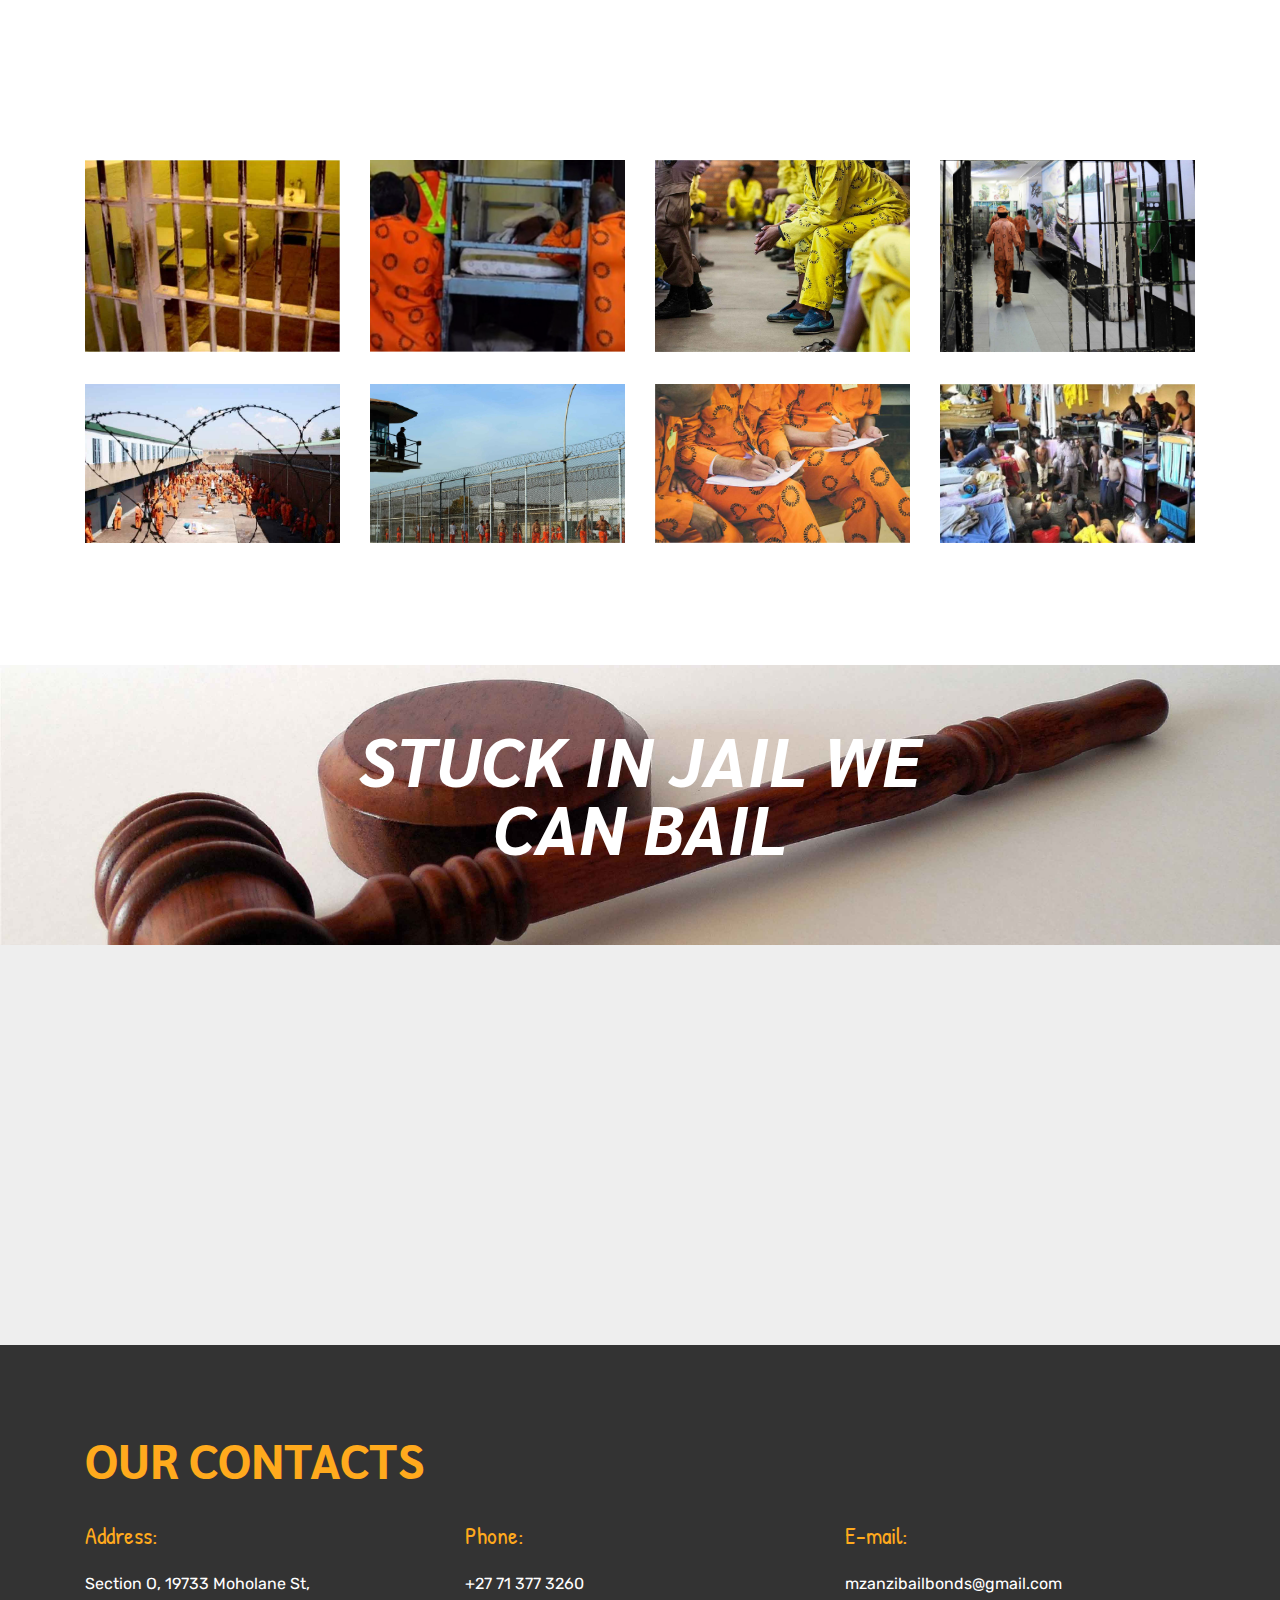
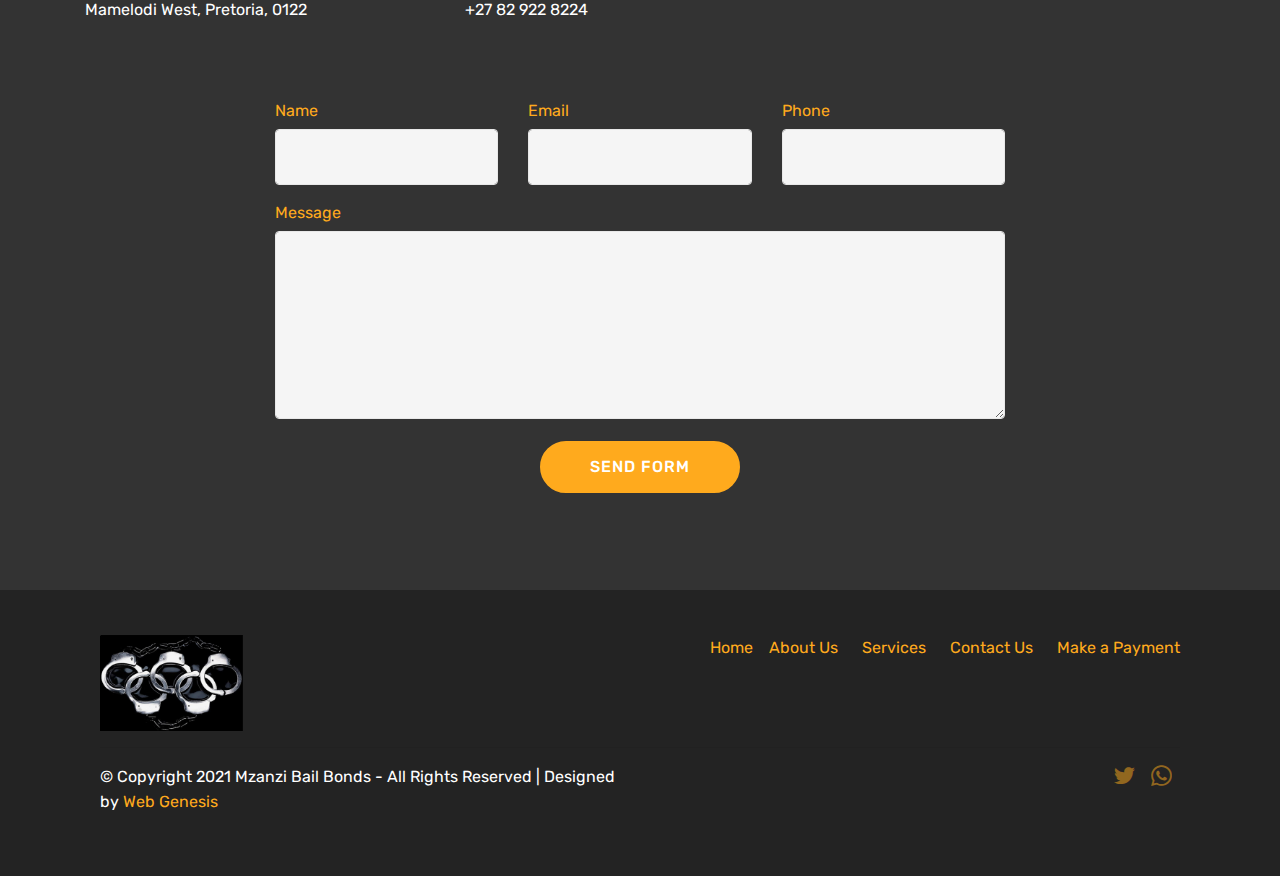
==== commit 5de3fdfe: "update" ====
--- a/index.html
+++ b/index.html
@@ -67,22 +67,22 @@
         <div class="menu-logo">
             <div class="navbar-brand">
                 
-                <span class="navbar-caption-wrap"><a class="navbar-caption text-primary display-4" href="index.html">
+                <span class="navbar-caption-wrap"><a class="navbar-caption text-primary display-4" href="index">
                         MZANZI BAIL BONDS</a></span>
             </div>
         </div>
         <div class="collapse navbar-collapse" id="navbarSupportedContent">
             <ul class="navbar-nav nav-dropdown" data-app-modern-menu="true"><li class="nav-item">
-                    <a class="nav-link link text-white display-4" href="index.html">
+                    <a class="nav-link link text-white display-4" href="index">
                         Home</a>
                 </li>
                 <li class="nav-item">
-                    <a class="nav-link link text-white display-4" href="index.html#header16-2">
+                    <a class="nav-link link text-white display-4" href="index#header16-2">
                         
                         About Us
                     </a>
-                </li><li class="nav-item"><a class="nav-link link text-white display-4" href="index.html#counters6-f">Services</a></li><li class="nav-item"><a class="nav-link link text-white display-4" href="index.html#map1-o">Contact Us</a></li></ul>
-            <div class="navbar-buttons mbr-section-btn"><a class="btn btn-sm btn-primary display-4" href="make-a-payment.html"><span class="mbri-cash mbr-iconfont mbr-iconfont-btn"></span>
+                </li><li class="nav-item"><a class="nav-link link text-white display-4" href="index#counters6-f">Services</a></li><li class="nav-item"><a class="nav-link link text-white display-4" href="index#map1-o">Contact Us</a></li></ul>
+            <div class="navbar-buttons mbr-section-btn"><a class="btn btn-sm btn-primary display-4" href="make-a-payment"><span class="mbri-cash mbr-iconfont mbr-iconfont-btn"></span>
                     Make a Payment&nbsp;</a></div>
         </div>
     </nav>
@@ -93,8 +93,8 @@
     
 
     <div class="full-screen"><div class="mbr-slider slide carousel" data-keyboard="false" data-ride="carousel" data-interval="3000" data-pause="true"><ol class="carousel-indicators"><li data-app-prevent-settings="" data-target="#slider1-3" class=" active" data-slide-to="0"></li><li data-app-prevent-settings="" data-target="#slider1-3" data-slide-to="1"></li><li data-app-prevent-settings="" data-target="#slider1-3" data-slide-to="2"></li></ol><div class="carousel-inner" role="listbox"><div class="carousel-item slider-fullscreen-image active" data-bg-video-slide="false" style="background-image: url(assets/images/mzanzibailbondscover-2.jpg);"><div class="container container-slide"><div class="image_wrapper"><div class="mbr-overlay" style="opacity: 0;"></div><img src="assets/images/mzanzibailbondscover-2.jpg" alt="" title=""><div class="carousel-caption justify-content-center"><div class="col-10 align-right"></div></div></div></div></div><div class="carousel-item slider-fullscreen-image" data-bg-video-slide="false" style="background-image: url(assets/images/mbr.jpg);"><div class="container container-slide"><div class="image_wrapper"><div class="mbr-overlay"></div><img src="assets/images/mbr.jpg" alt="" title=""><div class="carousel-caption justify-content-center"><div class="col-10 align-center"><h2 class="mbr-fonts-style display-1"><em><strong>LET US SET YOU FREE</strong></em></h2><p class="lead mbr-text mbr-fonts-style display-5">HOTLINE: 
-<br>+27 71 377 3260<br>+27 82 922 8224<br></p><div class="mbr-section-btn" buttons="0"><a class="btn display-4 btn-primary" href="index.html#header16-2">Learn More</a> <a class="btn display-4 btn-white-outline" href="make-a-payment.html">Make a Payment</a>  </div></div></div></div></div></div><div class="carousel-item slider-fullscreen-image" data-bg-video-slide="false" style="background-image: url(assets/images/mbr-1.jpg);"><div class="container container-slide"><div class="image_wrapper"><div class="mbr-overlay"></div><img src="assets/images/mbr-1.jpg" alt="" title=""><div class="carousel-caption justify-content-center"><div class="col-10 align-center"><h2 class="mbr-fonts-style display-1"><strong>NO BOND TOO LARGE OR TOO SMALL</strong></h2><p class="lead mbr-text mbr-fonts-style display-5">HOTLINE: 
-<br>+27 71 377 3260<br>+27 82 922 8224<br></p><div class="mbr-section-btn" buttons="0"><a class="btn btn-primary display-4" href="index.html#counters6-f">Our Services</a> <a class="btn  btn-white-outline display-4" href="make-a-payment.html">Make a Payment</a></div></div></div></div></div></div></div><a data-app-prevent-settings="" class="carousel-control carousel-control-prev" role="button" data-slide="prev" href="#slider1-3"><span aria-hidden="true" class="mbri-left mbr-iconfont"></span><span class="sr-only">Previous</span></a><a data-app-prevent-settings="" class="carousel-control carousel-control-next" role="button" data-slide="next" href="#slider1-3"><span aria-hidden="true" class="mbri-right mbr-iconfont"></span><span class="sr-only">Next</span></a></div></div>
+<br>+27 71 377 3260<br>+27 82 922 8224<br></p><div class="mbr-section-btn" buttons="0"><a class="btn display-4 btn-primary" href="index#header16-2">Learn More</a> <a class="btn display-4 btn-white-outline" href="make-a-payment">Make a Payment</a>  </div></div></div></div></div></div><div class="carousel-item slider-fullscreen-image" data-bg-video-slide="false" style="background-image: url(assets/images/mbr-1.jpg);"><div class="container container-slide"><div class="image_wrapper"><div class="mbr-overlay"></div><img src="assets/images/mbr-1.jpg" alt="" title=""><div class="carousel-caption justify-content-center"><div class="col-10 align-center"><h2 class="mbr-fonts-style display-1"><strong>NO BOND TOO LARGE OR TOO SMALL</strong></h2><p class="lead mbr-text mbr-fonts-style display-5">HOTLINE: 
+<br>+27 71 377 3260<br>+27 82 922 8224<br></p><div class="mbr-section-btn" buttons="0"><a class="btn btn-primary display-4" href="index#counters6-f">Our Services</a> <a class="btn  btn-white-outline display-4" href="make-a-payment">Make a Payment</a></div></div></div></div></div></div></div><a data-app-prevent-settings="" class="carousel-control carousel-control-prev" role="button" data-slide="prev" href="#slider1-3"><span aria-hidden="true" class="mbri-left mbr-iconfont"></span><span class="sr-only">Previous</span></a><a data-app-prevent-settings="" class="carousel-control carousel-control-next" role="button" data-slide="next" href="#slider1-3"><span aria-hidden="true" class="mbri-right mbr-iconfont"></span><span class="sr-only">Next</span></a></div></div>
 
 </section>
 
@@ -109,9 +109,9 @@
             <div class="col-md-10 align-center">
                 <h1 class="mbr-section-title mbr-bold pb-3 mbr-fonts-style display-1">WHO ARE WE?</h1>
                 
-                <p class="mbr-text pb-3 mbr-fonts-style display-7">HOTLINE: <br>+27 71 377 3260<br>&nbsp;+27 82 922 8224<br><br><a href="index.html#header16-2"><strong>Mzanzi Bail Bonds</strong> </a>is a Bail Bonds agency which act as surety and pledge bond as bail for the appearance of the accused in court. The company is a registered entity and serves its clients throughout the entire country.&nbsp;<br><br>We treat each client with <a href="index.html#header16-2"><strong>patience and respect</strong></a> because we understand that you do not have to be a criminal to get arrested! We never sacrifice a client’s privacy or violate his/her trust under any circumstances. Remember to call Mzanzi Bail Bonds when you, a friend, or family member needs help.
+                <p class="mbr-text pb-3 mbr-fonts-style display-7">HOTLINE: <br>+27 71 377 3260<br>&nbsp;+27 82 922 8224<br><br><a href="index#header16-2"><strong>Mzanzi Bail Bonds</strong> </a>is a Bail Bonds agency which act as surety and pledge bond as bail for the appearance of the accused in court. The company is a registered entity and serves its clients throughout the entire country.&nbsp;<br><br>We treat each client with <a href="index#header16-2"><strong>patience and respect</strong></a> because we understand that you do not have to be a criminal to get arrested! We never sacrifice a client’s privacy or violate his/her trust under any circumstances. Remember to call Mzanzi Bail Bonds when you, a friend, or family member needs help.
 <br>
-<br>We understand what you want and need from us. We are here to make sure you understand every step of the bail bond process and to guide you through with patience and understanding. Our job only begins when the <a href="index.html#header16-2"><strong>bond is posted</strong></a>. We will be here as an extension of your family to lean on throughout these hard times.<br></p>
+<br>We understand what you want and need from us. We are here to make sure you understand every step of the bail bond process and to guide you through with patience and understanding. Our job only begins when the <a href="index#header16-2"><strong>bond is posted</strong></a>. We will be here as an extension of your family to lean on throughout these hard times.<br></p>
                 
             </div>
         </div>
@@ -355,7 +355,7 @@
                             </div>
                             <div class="card-text">
                                 
-                                <p class="mbr-content-text mbr-fonts-style display-7"><a href="index.html#counters6-f"><strong>Mzanzi Bail Bonds </strong></a>act as surety and pledges bond as bail for the appearance of the accused in court. In return Mzanzi Bail Bonds charges an upfront fee to render its services.&nbsp;<br></p>
+                                <p class="mbr-content-text mbr-fonts-style display-7"><a href="index#counters6-f"><strong>Mzanzi Bail Bonds </strong></a>act as surety and pledges bond as bail for the appearance of the accused in court. In return Mzanzi Bail Bonds charges an upfront fee to render its services.&nbsp;<br></p>
                             </div>
                         </div>
                     </div>
@@ -366,7 +366,7 @@
                             </div>
                             <div class="card-text">
                                 
-                                <p class="mbr-content-text mbr-fonts-style display-7">This <a href="index.html#counters6-f"><strong>fee is not refundable</strong></a> and represent the company’s compensation for consultation.&nbsp;<br></p>
+                                <p class="mbr-content-text mbr-fonts-style display-7">This <a href="index#counters6-f"><strong>fee is not refundable</strong></a> and represent the company’s compensation for consultation.&nbsp;<br></p>
                             </div>
                         </div>
                     </div>
@@ -377,7 +377,7 @@
                             </div>
                             <div class="card-text">
                                 
-                                <p class="mbr-content-text mbr-fonts-style display-7">We are available <a href="index.html#counters6-f"><strong>24 hours</strong></a> a day <a href="index.html#counters6-f"><strong>7 days</strong></a> a week.<br>You don’t have to be a member or affiliate with us to access our services.<br></p>
+                                <p class="mbr-content-text mbr-fonts-style display-7">We are available <a href="index#counters6-f"><strong>24 hours</strong></a> a day <a href="index#counters6-f"><strong>7 days</strong></a> a week.<br>You don’t have to be a member or affiliate with us to access our services.<br></p>
                             </div>
                         </div>
                     </div>
@@ -682,7 +682,7 @@
                 </div>
             </div>
             <div class="col-md-9">
-                <p class="mbr-text align-right links mbr-fonts-style display-7"><a href="index.html">Home</a> &nbsp; &nbsp;<a href="index.html#header16-2">About Us</a>&nbsp; &nbsp; &nbsp; <a href="index.html#counters6-f">Services</a>&nbsp; &nbsp; &nbsp; <a href="index.html#map1-o">Contact Us</a>&nbsp; &nbsp; &nbsp; <a href="make-a-payment.html">Make a Payment</a></p>
+                <p class="mbr-text align-right links mbr-fonts-style display-7"><a href="index">Home</a> &nbsp; &nbsp;<a href="index#header16-2">About Us</a>&nbsp; &nbsp; &nbsp; <a href="index#counters6-f">Services</a>&nbsp; &nbsp; &nbsp; <a href="index#map1-o">Contact Us</a>&nbsp; &nbsp; &nbsp; <a href="make-a-payment">Make a Payment</a></p>
             </div>
         </div>
         <div class="footer-lower">
@@ -694,7 +694,7 @@
             <div class="media-container-row mbr-white">
                 <div class="col-md-6 copyright">
                     <p class="mbr-text mbr-fonts-style display-7">
-                        © Copyright 2021 Mzanzi Bail Bonds - All Rights Reserved | Designed by <a href="https://lethabomo.co.za">Lethabo Mo</a></p>
+                        © Copyright 2021 Mzanzi Bail Bonds - All Rights Reserved | Designed by <a href="https://webgenesis.co.za">Web Genesis</a></p>
                 </div>
                 <div class="col-md-6">
                     <div class="social-list align-right">
